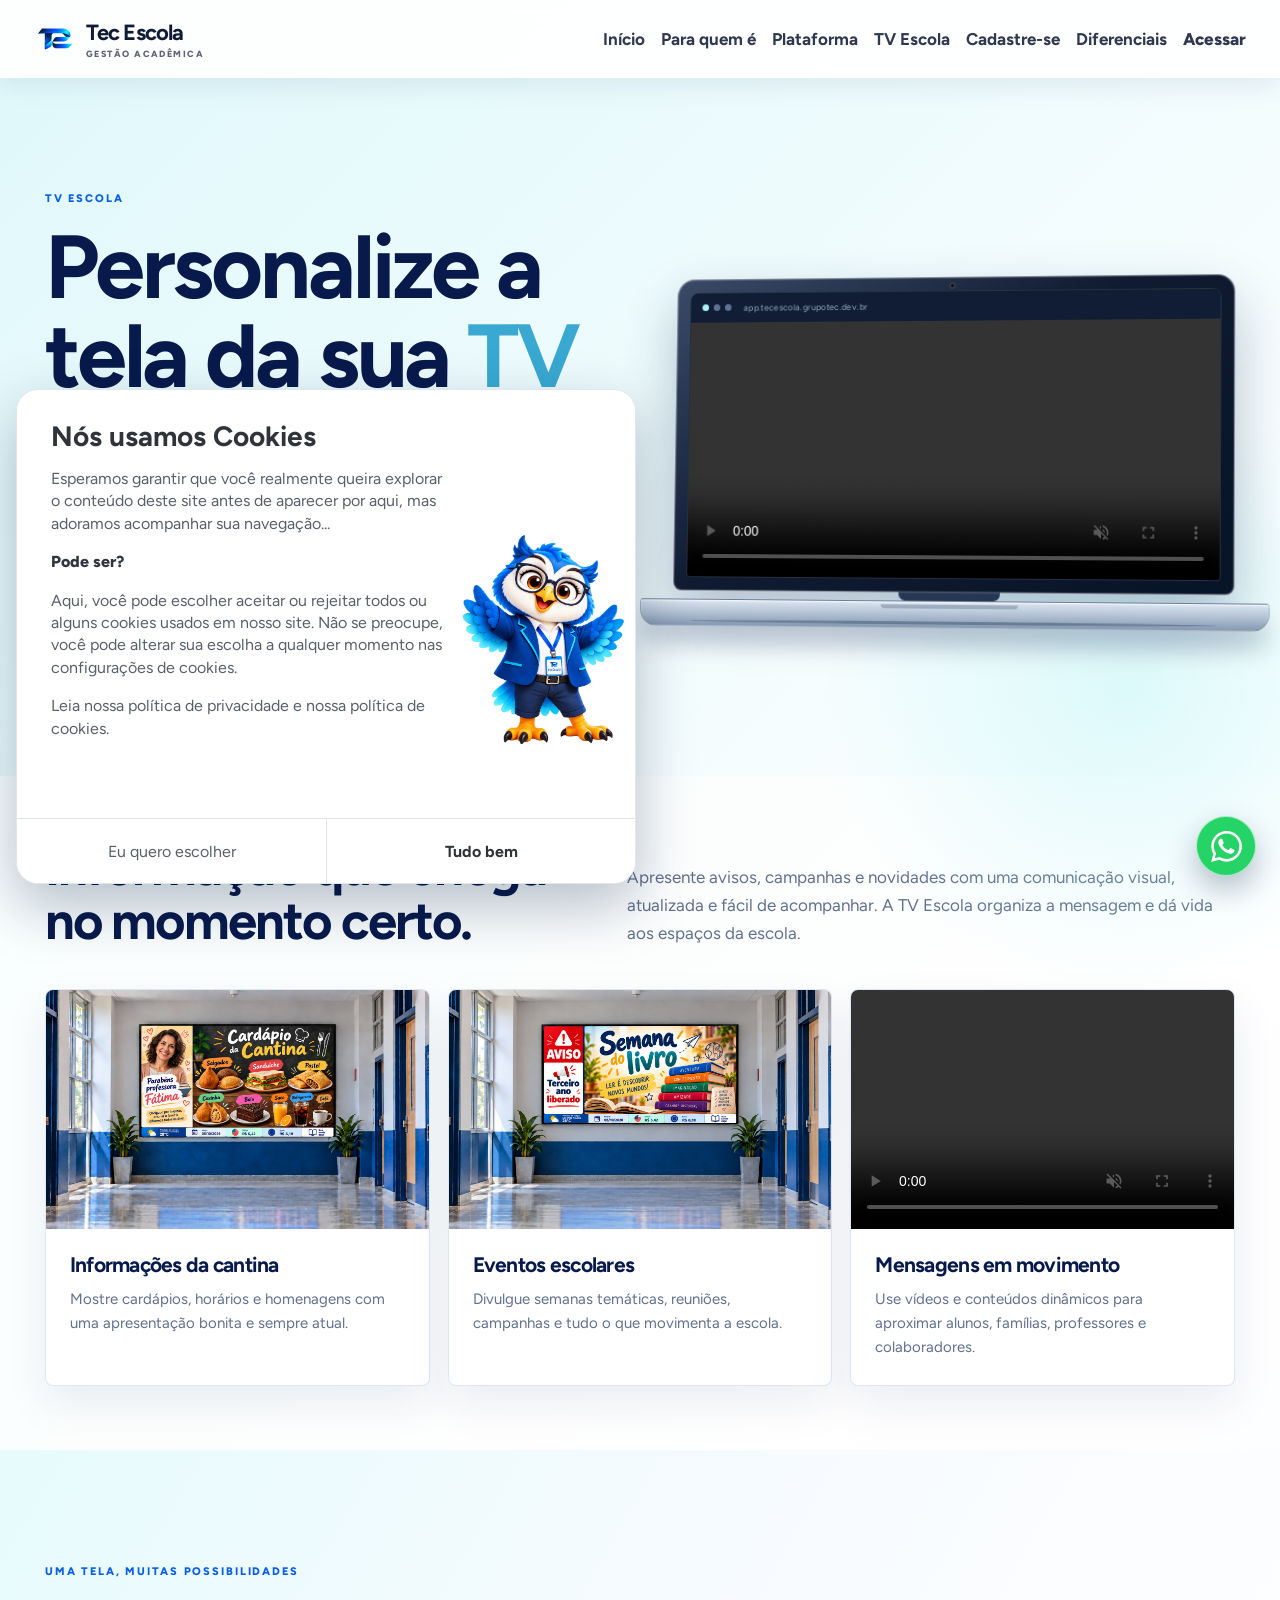
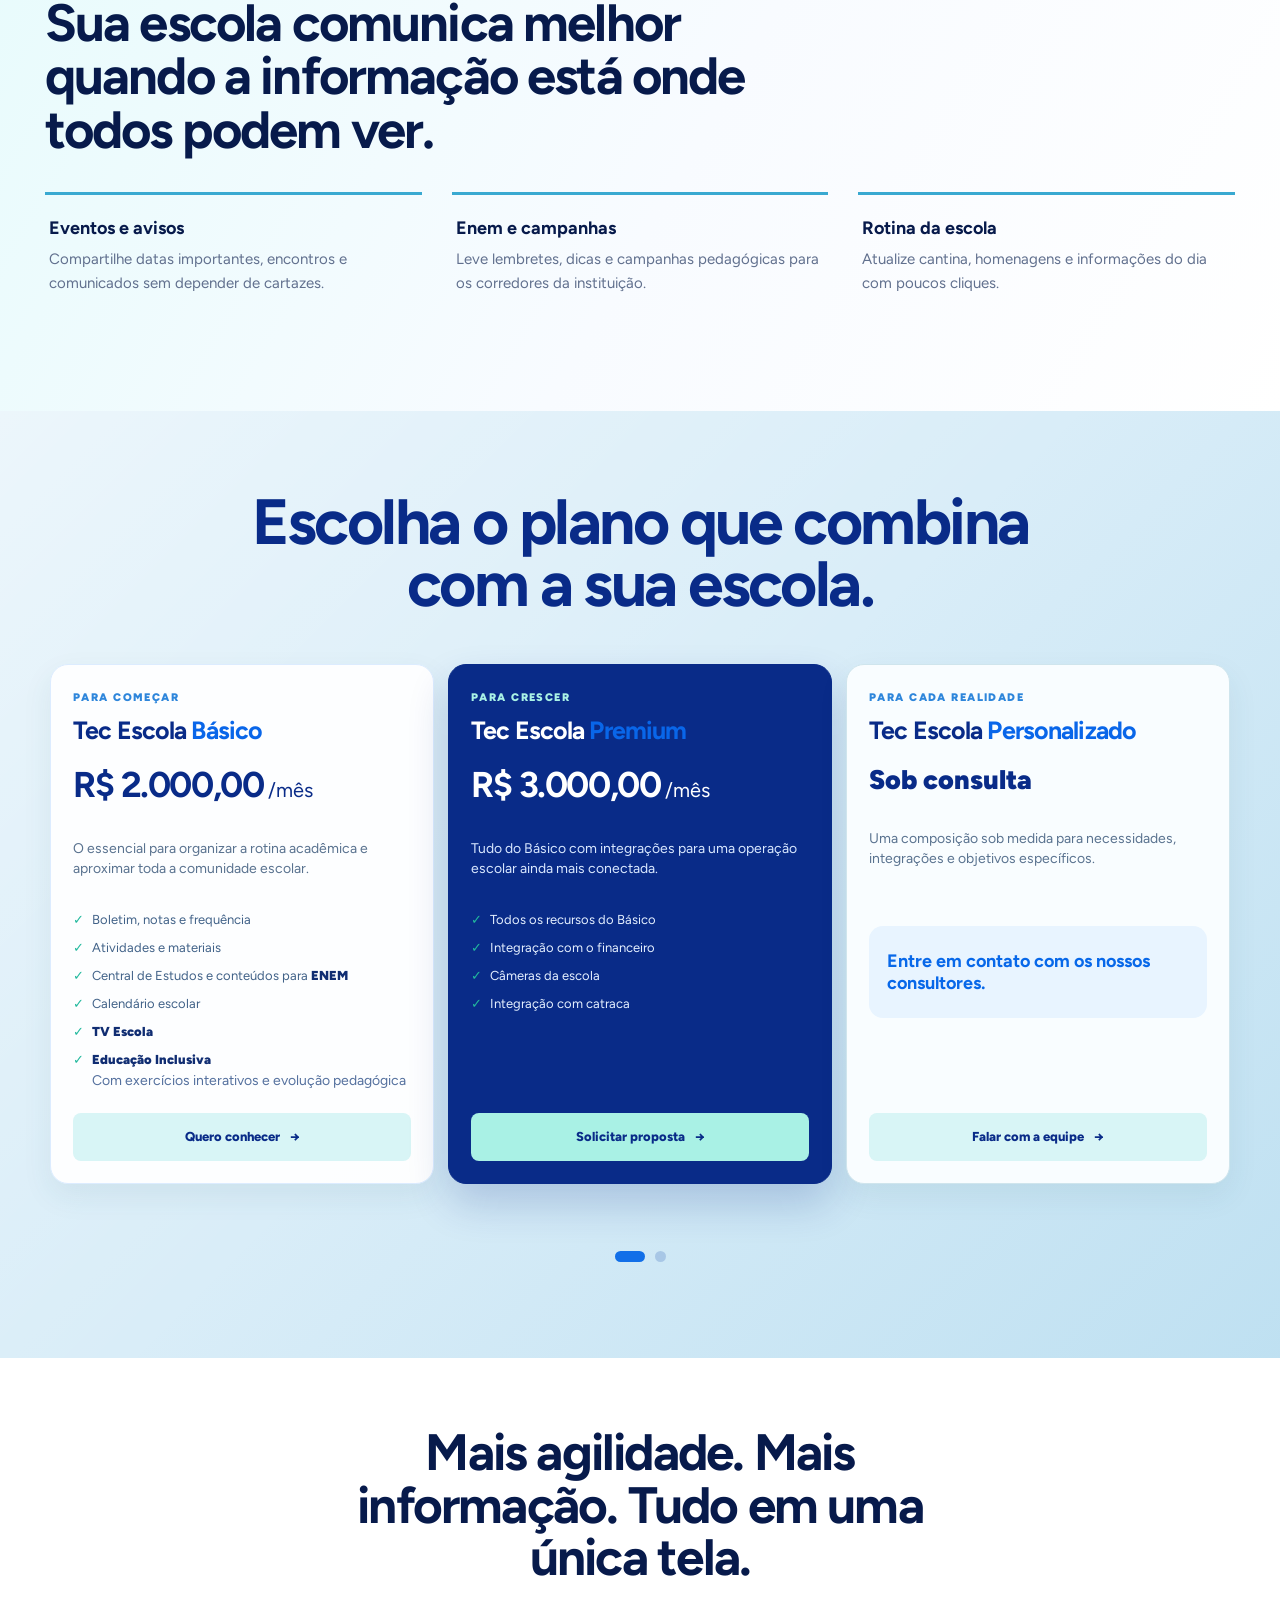
==== tv-escola.html @ 600eeb1f "fix: improve inclusion note spacing on basic plans" ====
<!doctype html>
<html lang="pt-BR">
  <head>
    <meta charset="UTF-8" />
    <meta name="viewport" content="width=device-width, initial-scale=1.0" />
    <meta name="description" content="Conheça a TV Escola e personalize a comunicação da sua instituição." />
    <meta name="theme-color" content="#e7f8fb" />
    <link rel="icon" type="image/png" href="./assets/favicon.png?v=tec-favicon-large-20261014" />
    <link rel="preload" as="image" href="./assets/cookie-owl-mascot.png?v=cookie-owl-main-tecescola-20261014" />
    <link rel="preload" as="image" href="./assets/cookie-owl-eating.png?v=cookie-owl-main-tecescola-20261014" />
    <title>TV Escola | Tec Escola</title>
    <link rel="preconnect" href="https://fonts.googleapis.com" />
    <link rel="preconnect" href="https://fonts.gstatic.com" crossorigin />
    <link href="https://fonts.googleapis.com/css2?family=Figtree:wght@400;500;600;700;800;900&display=swap" rel="stylesheet" />
    <link rel="stylesheet" href="./styles.css?v=plans-tv-page-20261018-2" />
  </head>
  <body class="tv-school-detail-page">
    <header class="site-header is-scrolled" data-header>
      <a class="brand" href="./index.html#top" aria-label="Tec Escola, início">
        <span class="brand-logo-frame"><img class="brand-logo" src="./assets/logo-tec-escola.png" alt="" /></span>
        <span>
          <strong>Tec Escola</strong>
          <small>GESTÃO ACADÊMICA</small>
        </span>
      </a>

      <nav class="desktop-nav" aria-label="Navegação principal">
        <a href="./index.html#top">Início</a>
        <a href="./index.html#perfis">Para quem é</a>
        <a href="./index.html#plataforma">Plataforma</a>
        <a href="./index.html#tv-escola" aria-current="page">TV Escola</a>
        <a href="./index.html#demonstracao">Cadastre-se</a>
        <a href="./index.html#diferenciais">Diferenciais</a>
        <a class="mobile-nav-access" href="https://admin.grupotec.dev.br">Acessar</a>
      </nav>

      <div class="header-actions"><a class="text-link" href="https://admin.grupotec.dev.br">Acessar</a></div>
      <button class="menu-button" type="button" aria-label="Abrir menu" aria-expanded="false" data-menu-button><span></span><span></span><span></span></button>
    </header>

    <main class="tv-school-detail">
      <section class="tv-school-detail-hero" aria-labelledby="tv-school-detail-title">
        <div class="shell tv-school-detail-hero-inner">
          <div class="tv-school-detail-hero-copy">
            <p class="eyebrow">TV ESCOLA</p>
            <h1 id="tv-school-detail-title">Personalize a tela da sua <em>TV Escola</em> do seu jeito.</h1>
            <p class="tv-school-detail-hero-lead">Transforme cada tela em um ponto de informação para a comunidade escolar, com conteúdos que fazem sentido para a rotina da sua instituição.</p>
          </div>

          <div class="tv-school-detail-hero-media">
            <div class="tv-school-computer">
              <div class="tv-school-computer-screen">
                <span class="tv-school-computer-camera" aria-hidden="true"></span>
                <div class="tv-school-computer-bezel">
                  <div class="tv-school-computer-browser-bar" aria-hidden="true">
                    <span></span><span></span><span></span>
                    <small>app.tecescola.grupotec.dev.br</small>
                  </div>
                  <div class="tv-school-computer-display">
                    <video src="./assets/tv-escola-hero-video.mp4?v=tv-escola-hero-4" preload="auto" autoplay muted playsinline webkit-playsinline controls data-tv-school-hero-video aria-label="Demonstração da plataforma Tec Escola"></video>
                  </div>
                </div>
              </div>
              <div class="tv-school-computer-hinge" aria-hidden="true"></div>
              <div class="tv-school-computer-base" aria-hidden="true"><span></span></div>
            </div>
          </div>
        </div>
      </section>

      <section class="tv-school-detail-gallery" aria-labelledby="tv-school-gallery-title">
        <div class="shell">
          <div class="tv-school-detail-heading">
            <h2 id="tv-school-gallery-title">Informação que chega no momento certo.</h2>
            <p>Apresente avisos, campanhas e novidades com uma comunicação visual, atualizada e fácil de acompanhar. A TV Escola organiza a mensagem e dá vida aos espaços da escola.</p>
          </div>

          <div class="tv-school-detail-grid">
            <article class="tv-school-detail-card">
              <div class="tv-school-detail-media">
                <button class="tv-school-media-image-trigger" type="button" data-tv-school-lightbox-trigger="image" data-tv-school-lightbox-label="Informações da cantina" aria-label="Ampliar informações da cantina">
                  <img src="./assets/tv-escola-cardapio.png?v=tv-escola-31" alt="TV Escola exibindo o cardápio da cantina e uma homenagem à professora Fátima" />
                </button>
              </div>
              <div class="tv-school-detail-card-copy"><h3>Informações da cantina</h3><p>Mostre cardápios, horários e homenagens com uma apresentação bonita e sempre atual.</p></div>
            </article>
            <article class="tv-school-detail-card">
              <div class="tv-school-detail-media">
                <button class="tv-school-media-image-trigger" type="button" data-tv-school-lightbox-trigger="image" data-tv-school-lightbox-label="Eventos escolares" aria-label="Ampliar eventos escolares">
                  <img src="./assets/tv-escola-semana-livro.png?v=tv-escola-31" alt="TV Escola exibindo um aviso sobre a Semana do Livro" />
                </button>
              </div>
              <div class="tv-school-detail-card-copy"><h3>Eventos escolares</h3><p>Divulgue semanas temáticas, reuniões, campanhas e tudo o que movimenta a escola.</p></div>
            </article>
            <article class="tv-school-detail-card tv-school-detail-video-card">
              <div class="tv-school-detail-media">
                <video src="./assets/tv-escola-video.mp4?v=tv-escola-36" controls autoplay muted playsinline webkit-playsinline preload="auto" data-tv-school-hover-video data-tv-school-mobile-autoplay aria-label="Vídeo de apresentação da TV Escola"></video>
              </div>
              <div class="tv-school-detail-card-copy"><h3>Mensagens em movimento</h3><p>Use vídeos e conteúdos dinâmicos para aproximar alunos, famílias, professores e colaboradores.</p></div>
            </article>
          </div>
        </div>
      </section>

      <section class="tv-school-detail-usecases" aria-labelledby="tv-school-usecases-title">
        <div class="shell">
          <p class="eyebrow">UMA TELA, MUITAS POSSIBILIDADES</p>
          <h2 id="tv-school-usecases-title">Sua escola comunica melhor quando a informação está onde todos podem ver.</h2>
          <div class="tv-school-usecase-grid">
            <div class="tv-school-usecase"><b>Eventos e avisos</b><span>Compartilhe datas importantes, encontros e comunicados sem depender de cartazes.</span></div>
            <div class="tv-school-usecase"><b>Enem e campanhas</b><span>Leve lembretes, dicas e campanhas pedagógicas para os corredores da instituição.</span></div>
            <div class="tv-school-usecase"><b>Rotina da escola</b><span>Atualize cantina, homenagens e informações do dia com poucos cliques.</span></div>
          </div>
        </div>
      </section>

      <section class="plans-section tv-school-plans" id="planos" aria-labelledby="planos-titulo">
        <div class="shell">
          <div class="plans-heading plans-heading-centered">
            <h2 id="planos-titulo">Escolha o plano que combina com a sua escola.</h2>
          </div>
          <div class="plans-carousel" data-plans-carousel tabindex="0" aria-label="Planos Tec Escola">
            <div class="plans-slide is-active" data-plans-slide>
              <div class="plans-grid plans-grid-monthly">
                <article class="plan-card plan-card-light"><p class="plan-label">PARA COMEÇAR</p><h3>Tec Escola <em>Básico</em></h3><div class="plan-price"><strong>R$ 2.000,00</strong><span>/mês</span></div><p class="plan-description">O essencial para organizar a rotina acadêmica e aproximar toda a comunidade escolar.</p><ul class="plan-features"><li>Boletim, notas e frequência</li><li>Atividades e materiais</li><li>Central de Estudos e conteúdos para <strong>ENEM</strong></li><li>Calendário escolar</li><li><strong>TV Escola</strong></li><li><strong>Educação Inclusiva</strong><small>Com exercícios interativos e evolução pedagógica</small></li></ul><a class="button button-plan button-plan-light" href="https://wa.me/5571987336205" target="_blank" rel="noopener">Quero conhecer <span aria-hidden="true">→</span></a></article>
                <article class="plan-card plan-card-featured"><p class="plan-label">PARA CRESCER</p><h3>Tec Escola <em>Premium</em></h3><div class="plan-price"><strong>R$ 3.000,00</strong><span>/mês</span></div><p class="plan-description">Tudo do Básico com integrações para uma operação escolar ainda mais conectada.</p><ul class="plan-features"><li>Todos os recursos do Básico</li><li>Integração com o financeiro</li><li>Câmeras da escola</li><li>Integração com catraca</li></ul><a class="button button-plan button-plan-primary" href="./index.html#demonstracao">Solicitar proposta <span aria-hidden="true">→</span></a></article>
                <article class="plan-card plan-card-custom"><p class="plan-label">PARA CADA REALIDADE</p><h3>Tec Escola <em>Personalizado</em></h3><div class="plan-consult">Sob consulta</div><p class="plan-description">Uma composição sob medida para necessidades, integrações e objetivos específicos.</p><div class="plan-contact-callout"><strong>Entre em contato com os nossos consultores.</strong></div><a class="button button-plan button-plan-light" href="https://wa.me/5571987336205" target="_blank" rel="noopener">Falar com a equipe <span aria-hidden="true">→</span></a></article>
              </div>
            </div>
            <div class="plans-slide" data-plans-slide>
              <div class="plans-grid plans-grid-annual">
                <article class="plan-card plan-card-annual"><h3>Tec Escola <em>Básico Anual</em></h3><div class="plan-price"><strong>R$ 18.000,00</strong><span>/ano</span></div><p class="plan-discount">Com desconto no formato anual</p><p class="plan-description">Todos os recursos essenciais para a rotina acadêmica e a comunicação da escola.</p><ul class="plan-features"><li>Boletim, notas e frequência</li><li>Atividades e materiais</li><li>Central de Estudos e conteúdos para <strong>ENEM</strong></li><li>Calendário escolar</li><li><strong>TV Escola</strong></li><li><strong>Educação Inclusiva</strong><small>Com exercícios interativos e evolução pedagógica</small></li></ul><a class="button button-plan button-plan-primary" href="https://wa.me/5571987336205" target="_blank" rel="noopener">Quero conhecer <span aria-hidden="true">→</span></a></article>
                <article class="plan-card plan-card-annual plan-card-featured"><h3>Tec Escola Premium <em>Anual</em></h3><div class="plan-price"><strong>R$ 30.000,00</strong><span>/ano</span></div><p class="plan-discount">Com desconto no formato anual</p><p class="plan-description">Tudo do Básico, com integrações para uma operação escolar ainda mais completa.</p><ul class="plan-features"><li>Todos os recursos do Básico</li><li>Integração com financeiro</li><li>Câmeras da escola</li><li>Integração com catraca</li></ul><a class="button button-plan button-plan-primary" href="./index.html#demonstracao">Solicitar proposta <span aria-hidden="true">→</span></a></article>
              </div>
            </div>
            <div class="plans-carousel-dots" aria-label="Selecionar apresentação dos planos"><button type="button" class="plans-carousel-dot is-active" data-plans-dot="0" aria-label="Mostrar planos mensais" aria-pressed="true"></button><button type="button" class="plans-carousel-dot" data-plans-dot="1" aria-label="Mostrar planos anuais" aria-pressed="false"></button></div>
          </div>
        </div>
      </section>

      <section class="tv-school-detail-cta" aria-label="Encerramento da apresentação da TV Escola">
        <h2>Mais agilidade. Mais informação. Tudo em uma única tela.</h2>
      </section>
    </main>

    <dialog class="tv-school-lightbox" data-tv-school-lightbox aria-labelledby="tv-school-lightbox-title">
      <div class="tv-school-lightbox-shell">
        <button class="tv-school-lightbox-close" type="button" data-tv-school-lightbox-close aria-label="Fechar visualização ampliada" title="Fechar">×</button>
        <p class="eyebrow tv-school-lightbox-kicker">TV ESCOLA</p>
        <h2 class="tv-school-lightbox-title" id="tv-school-lightbox-title" data-tv-school-lightbox-title>Conteúdo da TV Escola</h2>
        <div class="tv-school-lightbox-visual">
          <img data-tv-school-lightbox-image alt="" hidden />
          <video data-tv-school-lightbox-video controls muted playsinline hidden></video>
        </div>
      </div>
    </dialog>

    <a class="whatsapp-float" href="https://wa.me/5571987336205" data-whatsapp-link data-whatsapp-number="5571987336205" aria-label="Entre em contato agora com nossos consultores" aria-describedby="whatsapp-tooltip">
      <span class="whatsapp-tooltip" id="whatsapp-tooltip" role="tooltip">Entre em contato agora com nossos consultores. Saiba mais.</span>
      <svg viewBox="0 0 24 24" aria-hidden="true"><path d="M20.52 3.48A11.84 11.84 0 0 0 12.08 0C5.53 0 .2 5.33.2 11.88c0 2.09.55 4.13 1.59 5.93L.1 24l6.35-1.67a11.84 11.84 0 0 0 5.63 1.43h.01c6.55 0 11.88-5.33 11.88-11.88 0-3.17-1.24-6.15-3.45-8.4zm-8.44 18.2h-.01a9.85 9.85 0 0 1-5.02-1.37l-.36-.22-3.77.99 1.01-3.68-.23-.38a9.84 9.84 0 0 1-1.51-5.14C2.19 6.43 6.62 2 12.08 2c2.64 0 5.12 1.03 6.98 2.9a9.82 9.82 0 0 1 2.88 6.98c0 5.46-4.43 9.88-9.86 9.88zm5.42-7.4c-.3-.15-1.78-.88-2.06-.98-.28-.1-.48-.15-.69.15-.2.31-.79.98-.97 1.18-.18.2-.36.23-.66.08-.31-.15-1.3-.48-2.48-1.53-.92-.82-1.54-1.83-1.72-2.14-.18-.31-.02-.48.14-.63.14-.14.31-.36.46-.54.15-.18.2-.31.31-.51.1-.2.05-.38-.03-.54-.08-.15-.69-1.66-.95-2.27-.25-.6-.5-.52-.69-.53h-.59c-.2 0-.54.08-.82.38-.28.31-1.07 1.05-1.07 2.56s1.1 2.97 1.25 3.18c.15.2 2.16 3.3 5.23 4.63.73.32 1.3.51 1.74.65.73.23 1.4.2 1.93.12.59-.09 1.78-.73 2.03-1.43.25-.71.25-1.31.18-1.43-.08-.13-.28-.2-.58-.35z"></path></svg>
    </a>
    <section class="cookie-banner" data-cookie-banner role="dialog" aria-label="Preferências de cookies">
      <div class="cookie-banner-panel">
        <div class="cookie-banner-body">
          <div class="cookie-banner-copy">
            <h2>Nós usamos Cookies</h2>
            <p>Esperamos garantir que você realmente queira explorar o conteúdo deste site antes de aparecer por aqui, mas adoramos acompanhar sua navegação...</p>
            <p class="cookie-banner-question">Pode ser?</p>
            <p>Aqui, você pode escolher aceitar ou rejeitar todos ou alguns cookies usados em nosso site. Não se preocupe, você pode alterar sua escolha a qualquer momento nas configurações de cookies.</p>
            <p>Leia nossa política de privacidade e nossa política de cookies.</p>
          </div>
          <img class="cookie-banner-mascot" src="./assets/cookie-owl-mascot.png?v=cookie-owl-main-tecescola-20261014" alt="Coruja azul representando a proteção do site">
        </div>
        <div class="cookie-preferences" data-cookie-preferences hidden>
          <div class="cookie-preferences-hero"><img src="./assets/cookie-owl-eating.png?v=cookie-owl-main-tecescola-20261014" alt="Coruja azul comendo um biscoito"><h2>Aqui estão nossos cookies!</h2><p>Nossa missão é garantir que você tenha a melhor experiência possível enquanto navega em nossas páginas.</p></div>
          <p class="cookie-preferences-heading">Gerenciar preferências de consentimento</p>
          <section class="cookie-preferences-group"><h3>Cookies analíticos <span aria-hidden="true">⌃</span></h3><div class="cookie-preferences-description"><img src="./assets/cookie-owl-eating.png?v=cookie-owl-main-tecescola-20261014" alt=""><p>E aí, beleza? Nós somos os observadores curiosos da turma! Analisamos dados de uso para entender como melhorar sua experiência.</p></div><label class="cookie-preference-row"><span class="cookie-provider-icon">G</span><span>Google Analytics</span><input type="checkbox" data-cookie-optional checked><span class="cookie-toggle" aria-hidden="true"></span></label><label class="cookie-preference-row"><span class="cookie-provider-icon cookie-provider-icon-dark">●</span><span>Evotracker</span><input type="checkbox" data-cookie-optional checked><span class="cookie-toggle" aria-hidden="true"></span></label></section>
          <section class="cookie-preferences-group"><h3>Cookies de marketing <span aria-hidden="true">⌃</span></h3><div class="cookie-preferences-description"><img src="./assets/cookie-owl-eating.png?v=cookie-owl-main-tecescola-20261014" alt=""><p>Prazer, somos os matchmakers do mundo digital! Ajudamos a mostrar conteúdos mais relevantes para você.</p></div><label class="cookie-preference-row"><span class="cookie-provider-icon">G</span><span>Google Ads</span><input type="checkbox" data-cookie-optional checked><span class="cookie-toggle" aria-hidden="true"></span></label><label class="cookie-preference-row"><span class="cookie-provider-icon cookie-provider-icon-dark">f</span><span>Meta</span><input type="checkbox" data-cookie-optional checked><span class="cookie-toggle" aria-hidden="true"></span></label><label class="cookie-preference-row"><span class="cookie-provider-icon cookie-provider-icon-dark">●</span><span>Tiktok</span><input type="checkbox" data-cookie-optional checked><span class="cookie-toggle" aria-hidden="true"></span></label></section>
          <section class="cookie-preferences-group"><h3>Cookies essenciais <span aria-hidden="true">⌃</span></h3><div class="cookie-preferences-description"><img src="./assets/cookie-owl-mascot.png?v=cookie-owl-main-tecescola-20261014" alt=""><p>Oi! Somos os pilares deste site. Garantimos o funcionamento, a segurança e os recursos essenciais.</p></div><label class="cookie-preference-row"><span class="cookie-provider-icon cookie-provider-icon-dark">●</span><span>Website</span><input type="checkbox" checked disabled><span class="cookie-toggle" aria-hidden="true"></span></label><label class="cookie-preference-row"><span class="cookie-provider-icon">G</span><span>Google Fonts</span><input type="checkbox" checked disabled><span class="cookie-toggle" aria-hidden="true"></span></label></section>
          <div class="cookie-preferences-actions"><button class="cookie-preferences-button" type="button" data-cookie-back>Voltar</button><button class="cookie-preferences-button" type="button" data-cookie-accept-all>Aceitar todos</button><button class="cookie-preferences-button cookie-preferences-button-primary" type="button" data-cookie-save>Salvar preferências</button></div>
        </div>
        <div class="cookie-banner-actions"><button class="cookie-banner-action" type="button" data-cookie-choose aria-expanded="false">Eu quero escolher</button><button class="cookie-banner-action cookie-banner-action-primary" type="button" data-cookie-accept>Tudo bem</button></div>
      </div>
    </section>
    <button class="cookie-reopen" type="button" data-cookie-reopen aria-label="Abrir preferências de cookies" hidden><span aria-hidden="true">🍪</span></button>
    <script>
      const menuButton = document.querySelector('[data-menu-button]');
      const header = document.querySelector('[data-header]');
      menuButton?.addEventListener('click', () => {
        const isOpen = header.classList.toggle('menu-open');
        menuButton.setAttribute('aria-expanded', String(isOpen));
        menuButton.setAttribute('aria-label', isOpen ? 'Fechar menu' : 'Abrir menu');
      });

      const hoverVideo = document.querySelector('[data-tv-school-hover-video]');
      const hoverVideoCard = hoverVideo?.closest('[data-tv-school-video-card], .tv-school-detail-video-card');
      const trackVideoAudioPreference = (video) => {
        if (!video || video.dataset.audioPreferenceTracked) return;
        video.dataset.audioPreferenceTracked = 'true';
        video.addEventListener('volumechange', () => {
          if (!video.muted) video.dataset.userUnmuted = 'true';
        });
      };
      const prepareMutedInlineVideo = (video) => {
        if (!video) return;
        trackVideoAudioPreference(video);
        video.autoplay = true;
        video.playsInline = true;
        video.setAttribute('autoplay', '');
        video.setAttribute('playsinline', '');
        video.setAttribute('webkit-playsinline', '');
        if (video.dataset.userUnmuted !== 'true') {
          video.muted = true;
          video.defaultMuted = true;
          video.setAttribute('muted', '');
        }
      };
      const playVideoPreview = () => {
        if (!hoverVideo) return;
        prepareMutedInlineVideo(hoverVideo);
        if (hoverVideo.ended) hoverVideo.currentTime = 0;
        hoverVideo.play().catch(() => {});
      };
      const stopVideoPreview = () => {
        if (!hoverVideo) return;
        hoverVideo.pause();
        hoverVideo.currentTime = 0;
      };
      hoverVideoCard?.addEventListener('mouseenter', playVideoPreview);
      hoverVideoCard?.addEventListener('mouseleave', stopVideoPreview);
      hoverVideoCard?.addEventListener('focusin', playVideoPreview);
      hoverVideoCard?.addEventListener('focusout', (event) => {
        if (!hoverVideoCard.contains(event.relatedTarget)) stopVideoPreview();
      });

      const mobileViewport = window.matchMedia('(max-width: 760px)');
      const startMobileVideo = () => {
        if (!hoverVideo || !mobileViewport.matches) return;
        playVideoPreview();
      };
      const mobileVideoObserver = hoverVideo ? new IntersectionObserver(([entry]) => {
        if (entry.isIntersecting && mobileViewport.matches) startMobileVideo();
      }, { threshold: .2 }) : null;
      mobileVideoObserver?.observe(hoverVideo);
      ['loadeddata', 'canplay'].forEach((eventName) => hoverVideo?.addEventListener(eventName, startMobileVideo));
      startMobileVideo();
      mobileViewport.addEventListener?.('change', startMobileVideo);

      const heroVideo = document.querySelector('[data-tv-school-hero-video]');
      const playHeroVideo = () => {
        if (!heroVideo) return;
        prepareMutedInlineVideo(heroVideo);
        heroVideo.play().catch(() => {});
      };
      const heroVideoObserver = heroVideo ? new IntersectionObserver(([entry]) => {
        if (entry.isIntersecting) playHeroVideo();
        else heroVideo.pause();
      }, { threshold: .25 }) : null;
      heroVideoObserver?.observe(heroVideo);
      ['loadedmetadata', 'loadeddata', 'canplay', 'canplaythrough'].forEach((eventName) => heroVideo?.addEventListener(eventName, playHeroVideo));
      window.addEventListener('pageshow', playHeroVideo);
      document.addEventListener('visibilitychange', () => {
        if (document.visibilityState !== 'hidden') playHeroVideo();
      });
      const startVisibleVideosFromGesture = () => {
        const heroRect = heroVideo?.getBoundingClientRect();
        if (heroRect && heroRect.bottom > 0 && heroRect.top < window.innerHeight && heroVideo.paused && heroVideo.currentTime < .15) playHeroVideo();
        if (hoverVideoCard && mobileViewport.matches) {
          const galleryRect = hoverVideoCard.getBoundingClientRect();
          if (galleryRect.bottom > 0 && galleryRect.top < window.innerHeight && hoverVideo.paused && hoverVideo.currentTime < .15) playVideoPreview();
        }
      };
      document.addEventListener('touchstart', startVisibleVideosFromGesture, { passive: true });
      document.addEventListener('touchend', startVisibleVideosFromGesture, { passive: true });
      playHeroVideo();

      const lightbox = document.querySelector('[data-tv-school-lightbox]');
      const lightboxImage = document.querySelector('[data-tv-school-lightbox-image]');
      const lightboxVideo = document.querySelector('[data-tv-school-lightbox-video]');
      const lightboxTitle = document.querySelector('[data-tv-school-lightbox-title]');
      const lightboxClose = document.querySelector('[data-tv-school-lightbox-close]');

      const closeLightbox = () => {
        if (!lightbox) return;
        lightboxVideo.pause();
        lightboxVideo.removeAttribute('src');
        lightboxVideo.load();
        if (lightbox.open) lightbox.close();
      };

      const openLightbox = (trigger) => {
        if (!lightbox || !trigger) return;
        const media = trigger.closest('.tv-school-detail-media');
        const type = trigger.dataset.tvSchoolLightboxTrigger;
        const source = media?.querySelector(type === 'video' ? 'video' : 'img');
        if (!source) return;

        lightboxTitle.textContent = trigger.dataset.tvSchoolLightboxLabel || 'Conteúdo da TV Escola';
        lightboxImage.hidden = type !== 'image';
        lightboxVideo.hidden = type !== 'video';

        if (type === 'image') {
          lightboxImage.src = source.currentSrc || source.src;
          lightboxImage.alt = source.alt;
        } else {
          stopVideoPreview();
          lightboxVideo.src = source.currentSrc || source.src;
          lightboxVideo.muted = true;
          lightboxVideo.load();
        }

        lightbox.showModal();
        lightboxClose.focus();
        if (type === 'video') lightboxVideo.play().catch(() => {});
      };

      document.querySelectorAll('[data-tv-school-lightbox-trigger]').forEach((trigger) => {
        trigger.addEventListener('click', () => openLightbox(trigger));
      });
      lightboxClose?.addEventListener('click', closeLightbox);
      lightbox?.addEventListener('cancel', (event) => {
        event.preventDefault();
        closeLightbox();
      });
      lightbox?.addEventListener('click', (event) => {
        if (event.target === lightbox) closeLightbox();
      });
    </script>
    <script src="./script.js?v=plans-carousel-manual-20261018-1"></script>
    <script>
      (() => {
        const banner = document.querySelector('[data-cookie-banner]');
        const reopen = document.querySelector('[data-cookie-reopen]');
        const body = document.querySelector('.cookie-banner-body');
        const actions = document.querySelector('.cookie-banner-actions');
        const preferences = document.querySelector('[data-cookie-preferences]');
        const hide = () => { banner?.setAttribute('hidden', ''); reopen?.removeAttribute('hidden'); document.cookie = 'tecescola_cookie_consent=accepted; Max-Age=31536000; Path=/; SameSite=Lax; Secure'; };
        const show = () => { banner?.removeAttribute('hidden'); reopen?.setAttribute('hidden', ''); };
        document.querySelector('[data-cookie-accept]')?.addEventListener('click', hide);
        document.querySelector('[data-cookie-accept-all]')?.addEventListener('click', hide);
        document.querySelector('[data-cookie-save]')?.addEventListener('click', hide);
        reopen?.addEventListener('click', show);
        document.querySelector('[data-cookie-choose]')?.addEventListener('click', () => { body?.setAttribute('hidden', ''); actions?.setAttribute('hidden', ''); preferences?.removeAttribute('hidden'); });
        document.querySelector('[data-cookie-back]')?.addEventListener('click', () => { preferences?.setAttribute('hidden', ''); body?.removeAttribute('hidden'); actions?.removeAttribute('hidden'); });
        if (document.cookie.includes('tecescola_cookie_consent=accepted')) hide();
      })();
    </script>
  </body>
</html>
---- styles.css ----
:root {
  --navy: #071a4b;
  --blue: #075fea;
  --blue-bright: #2c78ff;
  --cyan: #a8f1f4;
  --ink: #111b35;
  --muted: #61708e;
  --line: #dce5f2;
  --pale: #f4f7fc;
  --white: #fff;
  --shadow: 0 24px 70px rgba(8, 33, 88, .14);
  font-family: Figtree, ui-sans-serif, system-ui, -apple-system, BlinkMacSystemFont, "Segoe UI", sans-serif;
  color: var(--ink);
  background: var(--pale);
  scroll-behavior: smooth;
  scroll-padding-top: 96px;
}

* { box-sizing: border-box; }
html, body { overflow-x: hidden; }
body { margin: 0; background: var(--pale); }
a { color: inherit; text-decoration: none; }
button, input, select { font: inherit; }
.shell { width: min(1180px, calc(100% - clamp(32px, 5vw, 48px))); margin: 0 auto; }
.section { padding: clamp(78px, 8vw, 112px) 0; }
.section-dark { color: var(--white); background: #2d48d2; }
.section-navy { color: var(--white); background: var(--navy); }
.section-light { background: var(--pale); }
.section-white { background: var(--white); }
.eyebrow { margin: 0 0 18px; color: var(--blue); font-size: 11px; font-weight: 800; letter-spacing: .17em; }
.eyebrow-light { color: #b7e8ff; }
h1, h2, h3, p { margin-top: 0; }
h1, h2, h3 { letter-spacing: -.035em; }
h1 { max-width: 670px; margin-bottom: 24px; font-size: clamp(42px, 5vw, 74px); line-height: .99; }
h1 em { color: #a6f1f3; font-style: normal; }
h2 { margin-bottom: 22px; font-size: clamp(36px, 4.1vw, 58px); line-height: 1.02; }
h3 { font-size: 21px; line-height: 1.1; }
.section-lead { max-width: 525px; color: var(--muted); font-size: 18px; line-height: 1.6; }
.button { display: inline-flex; min-height: 48px; align-items: center; justify-content: center; gap: 10px; border: 1px solid transparent; border-radius: 8px; padding: 0 19px; font-size: 14px; font-weight: 800; transition: transform .25s ease, background .25s ease, border-color .25s ease; }
.button:hover { transform: translateY(-2px); }
.button-primary { color: var(--navy); background: var(--cyan); }
.button-primary:hover { background: #d8ffff; }
.button-ghost { color: var(--white); border-color: rgba(255,255,255,.42); background: rgba(255,255,255,.08); }
.button-ghost:hover { background: rgba(255,255,255,.16); }
.button-light { color: var(--navy); background: var(--white); }
.button-small { min-height: 40px; padding: 0 15px; font-size: 12px; }

.site-header { position: fixed; z-index: 20; top: 0; right: 0; left: 0; display: flex; height: 78px; align-items: center; justify-content: space-between; padding: 0 max(24px, calc((100vw - 1400px) / 2)); color: var(--white); transition: background .25s ease, box-shadow .25s ease, color .25s ease; }
.site-header.is-scrolled { color: var(--ink); background: rgba(255,255,255,.92); box-shadow: 0 8px 24px rgba(7, 26, 75, .08); backdrop-filter: blur(16px); }
.brand { display: inline-flex; align-items: center; gap: 10px; }
.brand strong { display: block; font-size: 24px; letter-spacing: -.04em; }
.brand small { display: block; margin-top: 2px; font-size: 10px; font-weight: 800; letter-spacing: .2em; opacity: .68; }
.brand-logo-frame { position: relative; display: block; width: 48px; height: 40px; overflow: hidden; flex: 0 0 48px; }
.brand-logo { position: absolute; top: 0; left: -17px; width: 80px; height: 40px; max-width: none; object-fit: contain; filter: brightness(0) invert(1); transition: filter .25s ease; }
.site-header.is-scrolled .brand-logo { filter: none; }
.site-footer .brand-logo { filter: brightness(0) invert(1); }
.brand-mark { display: grid; width: 34px; height: 34px; place-items: center; border: 2px solid currentColor; border-radius: 8px; color: inherit; font-size: 10px; font-weight: 900; letter-spacing: -.08em; }
.desktop-nav { display: flex; gap: 26px; margin-left: auto; margin-right: 34px; font-size: 18px; font-weight: 700; }
.desktop-nav a, .text-link { opacity: .87; transition: opacity .2s ease, color .25s ease, transform .25s ease; }
.desktop-nav a:hover, .text-link:hover { opacity: 1; }
.mobile-nav-access { display: none; }
.desktop-nav a { position: relative; }
.desktop-nav a::after { position: absolute; right: 0; bottom: -9px; left: 0; height: 2px; border-radius: 2px; background: var(--cyan); content: ""; transform: scaleX(0); transform-origin: right; transition: transform .3s ease; }
.desktop-nav a:hover, .desktop-nav a:focus-visible { transform: translateY(-2px); }
.desktop-nav a:focus-visible { outline: 2px solid currentColor; outline-offset: 4px; }
.desktop-nav a.is-active { color: var(--cyan); transform: translateY(-2px); }
.desktop-nav a.is-active::after { transform: scaleX(1); transform-origin: left; }
.site-header.is-scrolled .desktop-nav a.is-active { color: #0b50bb; }
.site-header.is-scrolled .desktop-nav a::after { background: #0b50bb; }
.header-actions { display: flex; align-items: center; gap: 18px; font-size: 18px; font-weight: 800; }
.menu-button { display: none; border: 0; background: none; color: currentColor; }
.menu-button span { display: block; width: 22px; height: 2px; margin: 4px; background: currentColor; }

.hero { position: relative; display: flex; min-height: 100svh; flex-direction: column; justify-content: center; overflow: hidden; padding: clamp(110px, 11vh, 150px) 0 0; background: #2946d2; }
.hero::before { position: absolute; inset: 0; background-image: linear-gradient(rgba(255,255,255,.065) 1px, transparent 1px), linear-gradient(90deg, rgba(255,255,255,.065) 1px, transparent 1px); background-size: 68px 68px; opacity: .3; pointer-events: none; content: ""; }
.hero-grid { position: relative; z-index: 1; display: grid; width: min(1480px, calc(100% - 32px)); min-height: 0; flex: 1; grid-template-columns: minmax(0, .72fr) minmax(0, 1.28fr); align-items: center; gap: clamp(28px, 3.5vw, 58px); padding-bottom: 0; }
.hero-copy { position: relative; z-index: 2; padding: 0; transform: translateX(clamp(-16px, -1vw, 0px)); }
.hero-copy h1 { max-width: 720px; font-size: clamp(48px, 5.5vw, 82px); }
.hero-lead { max-width: 560px; color: rgba(255,255,255,.83); font-size: clamp(17px, 1.6vw, 20px); line-height: 1.55; }
.hero-actions { display: flex; flex-wrap: wrap; gap: 12px; margin-top: clamp(22px, 2.5vw, 32px); }
.hero-proof { display: flex; flex-wrap: wrap; gap: clamp(10px, 1.8vw, 16px); margin-top: clamp(20px, 2.5vw, 28px); color: rgba(255,255,255,.82); font-size: clamp(12px, 1.1vw, 14px); font-weight: 700; }
.hero-proof b { color: var(--cyan); font-size: 16px; vertical-align: -1px; }
.hero-person { --hero-bleed: clamp(160px, 13vw, 260px); --hero-shift-x: clamp(4px, 1.5vw, 24px); --hero-lift: 0px; --hero-scale: 1; position: relative; grid-column: 2; align-self: end; width: calc(100% + var(--hero-bleed)); margin-right: calc(var(--hero-bleed) * -1); aspect-ratio: 16 / 9; min-height: 0; isolation: isolate; transform: translate3d(var(--hero-shift-x), calc(var(--person-shift, 0px) + var(--hero-lift)), 0) scale(var(--hero-scale)); transform-origin: right bottom; will-change: transform; }
.person-backdrop { display: none; }
.hero-slides { position: absolute; inset: 0; overflow: visible; background: transparent; }
.hero-slide { position: absolute; inset: 0; overflow: visible; margin: 0; opacity: 0; transform: translateX(22px) scale(.98); transition: opacity .6s ease, transform .7s cubic-bezier(.2,.8,.2,1); }
.hero-slide.is-active { opacity: 1; transform: translateX(0) scale(1); }
.hero-slide img { position: absolute; z-index: 1; right: 0; bottom: 0; width: min(calc(100% + clamp(120px, 10vw, 190px)), calc(150svh - 138px)); max-width: none; height: auto; background: transparent; object-fit: contain; object-position: center bottom; filter: saturate(1.04); transform: translateY(var(--image-lift, 0px)) scale(var(--image-scale, 1)); transition: transform .2s ease-out; will-change: transform; }
.hero-slide img.hero-screen-overlay { z-index: 2; -webkit-clip-path: polygon(17.4% 49.8%, 49.5% 48.5%, 51% 85.1%, 18.8% 86%); clip-path: polygon(17.4% 49.8%, 49.5% 48.5%, 51% 85.1%, 18.8% 86%); -webkit-mask-image: none; mask-image: none; filter: none; pointer-events: none; }
.hero-slide[data-hero-slide="0"] img, .hero-slide[data-hero-slide="1"] img, .hero-slide[data-hero-slide="2"] img { object-position: center bottom; }
.floating-note { position: absolute; z-index: 2; display: flex; min-width: 158px; align-items: center; gap: 10px; border: 1px solid rgba(151,224,255,.82); border-radius: 12px; padding: 11px 14px; color: rgba(255,255,255,.96); background: linear-gradient(135deg, rgba(33,130,255,.94), rgba(20,73,183,.9)); box-shadow: 0 18px 34px rgba(3, 24, 64, .24), inset 0 1px 0 rgba(255,255,255,.28); backdrop-filter: blur(8px); font-size: 11px; line-height: 1.2; pointer-events: none; }
.floating-note b { color: var(--white); font-size: 12px; }
.note-icon { display: grid; flex: 0 0 30px; width: 30px; height: 30px; place-items: center; border: 1px solid rgba(255,255,255,.62); border-radius: 9px; color: var(--white); background: rgba(255,255,255,.16); font-size: 15px; font-weight: 800; }
.note-notas { top: 8%; left: -15%; animation: orbit-note-a 8.6s ease-in-out infinite; }
.note-comunicacao { top: 2%; right: 4%; min-width: 146px; animation: orbit-note-b 9.2s ease-in-out -1.2s infinite; }
.note-tv { top: 47%; right: 4%; min-width: 146px; animation: orbit-note-c 9.8s ease-in-out -2.1s infinite; }
.note-financeira { bottom: 8%; left: -14%; animation: orbit-note-d 8.9s ease-in-out -3s infinite; }
.demo-section { width: 100%; padding: 78px 0; border-radius: 0; background: linear-gradient(112deg, #0c2b83 0%, #2d48d2 37%, #58bde9 72%, var(--cyan) 100%); box-shadow: none; }
.demo-layout { display: flex; width: min(1180px, calc(100% - clamp(32px, 5vw, 48px))); margin: 0 auto; align-items: center; justify-content: space-between; gap: clamp(32px, 6vw, 86px); }
.demo-copy { min-width: 0; max-width: 520px; flex: 1 1 0; color: var(--white); }
.demo-copy h2 { max-width: 540px; margin-bottom: 22px; font-size: clamp(38px, 4.2vw, 62px); line-height: 1; }
.demo-copy > p:not(.eyebrow) { max-width: 480px; color: rgba(255,255,255,.84); font-size: 18px; line-height: 1.55; }
.demo-copy-points { display: grid; gap: 12px; margin-top: 30px; color: #d7ffff; font-size: 13px; font-weight: 800; }
.demo-copy-points span::before { margin-right: 9px; color: var(--cyan); content: "✓"; font-size: 16px; }
.demo-form { width: 100%; max-width: 540px; flex: 0 1 540px; scroll-margin-top: 96px; border: 0; border-radius: 22px; padding: 38px 42px; color: var(--ink); background: rgba(255,255,255,.97); box-shadow: 0 20px 52px rgba(4, 20, 82, .24); }
.form-heading h2 { margin-bottom: 12px; font-size: 32px; }
.form-heading p:last-child { color: var(--muted); font-size: 14px; line-height: 1.55; }
.demo-form label { display: block; margin-top: 16px; color: var(--ink); font-size: 12px; font-weight: 800; }
.demo-form label span { color: #df364b; }
.demo-form input, .demo-form select { display: block; width: 100%; height: 50px; margin-top: 7px; border: 1px solid #ced9e8; border-radius: 9px; padding: 0 15px; color: var(--ink); background: #f9fbfe; outline: none; }
.demo-form input:focus, .demo-form select:focus { border-color: var(--blue); box-shadow: 0 0 0 3px rgba(7,95,234,.12); }
.form-row { display: grid; grid-template-columns: 1fr 1fr; gap: 14px; }
.button-form { width: 100%; min-height: 54px; margin-top: 24px; color: var(--white); background: var(--blue); }
.button-form:hover { background: #004cbf; }
.form-privacy { display: block; margin-top: 16px; color: #8994a8; font-size: 11px; line-height: 1.4; }
.form-status { min-height: 16px; margin: 9px 0 0; color: #087c58; font-size: 11px; font-weight: 700; }

@keyframes orbit-note-a { 0%, 100% { transform: translate3d(0, 0, 0) rotate(-2deg) scale(var(--note-scale, 1)); } 25% { transform: translate3d(26px, -16px, 0) rotate(1deg) scale(var(--note-scale, 1)); } 50% { transform: translate3d(48px, 0, 0) rotate(3deg) scale(var(--note-scale, 1)); } 75% { transform: translate3d(24px, 16px, 0) rotate(0deg) scale(var(--note-scale, 1)); } }
@keyframes orbit-note-b { 0%, 100% { transform: translate3d(0, 0, 0) rotate(2deg) scale(var(--note-scale, 1)); } 25% { transform: translate3d(-22px, 18px, 0) rotate(-1deg) scale(var(--note-scale, 1)); } 50% { transform: translate3d(-42px, 0, 0) rotate(-3deg) scale(var(--note-scale, 1)); } 75% { transform: translate3d(-20px, -18px, 0) rotate(0deg) scale(var(--note-scale, 1)); } }
@keyframes orbit-note-c { 0%, 100% { transform: translate3d(0, 0, 0) rotate(-1deg) scale(var(--note-scale, 1)); } 25% { transform: translate3d(-28px, -16px, 0) rotate(1deg) scale(var(--note-scale, 1)); } 50% { transform: translate3d(-56px, 0, 0) rotate(3deg) scale(var(--note-scale, 1)); } 75% { transform: translate3d(-26px, 16px, 0) rotate(0deg) scale(var(--note-scale, 1)); } }
@keyframes orbit-note-d { 0%, 100% { transform: translate3d(0, 0, 0) rotate(1deg) scale(var(--note-scale, 1)); } 25% { transform: translate3d(28px, -18px, 0) rotate(-1deg) scale(var(--note-scale, 1)); } 50% { transform: translate3d(54px, 0, 0) rotate(-3deg) scale(var(--note-scale, 1)); } 75% { transform: translate3d(26px, 18px, 0) rotate(0deg) scale(var(--note-scale, 1)); } }

.trust-strip { color: var(--white); background: #071a4b; }
.trust-grid { display: grid; min-height: 90px; grid-template-columns: 1fr auto; align-items: center; gap: 27px; }
.trust-grid p { margin: 0 auto 0 0; color: #c9d7f5; font-size: clamp(16px, 1.2vw, 19px); font-weight: 700; }
.trust-people { display: flex; flex-wrap: wrap; justify-content: end; gap: 14px 27px; }
.trust-grid span { color: #fff; font-size: clamp(15px, 1vw, 17px); font-weight: 800; }
.trust-grid span::before { display: none; }

.intro-grid { display: grid; grid-template-columns: 1fr 1fr; align-items: end; gap: 80px; }
.intro-grid h2 { max-width: 600px; font-family: inherit; font-size: clamp(46px, 5.5vw, 74px); font-weight: 800; line-height: .99; }
.feature-grid { display: grid; grid-template-columns: repeat(3, 1fr); gap: 14px; margin-top: 68px; }
.feature-card { min-height: 278px; border-top: 3px solid var(--line); padding: 25px 22px; background: var(--white); box-shadow: 0 9px 28px rgba(10, 34, 80, .05); transition: transform .35s ease, border-color .35s ease, background .35s ease, box-shadow .35s ease; }
.feature-card-blue, .feature-card.is-active { border-color: var(--blue); background: #eaf2ff; box-shadow: 0 18px 38px rgba(18,104,237,.15), 0 0 0 1px rgba(18,104,237,.08); }
.feature-number { display: block; margin-bottom: 48px; color: var(--blue); font-size: 11px; font-weight: 900; letter-spacing: .12em; }
.feature-card p { min-height: 64px; color: var(--muted); font-size: 14px; line-height: 1.55; }
.feature-card a { color: var(--blue); font-size: 12px; font-weight: 800; }

.showcase-grid { display: grid; grid-template-columns: minmax(0, .74fr) minmax(0, 1.26fr); align-items: center; gap: clamp(52px, 6vw, 100px); }
.showcase-copy { padding: 30px 0; }
.showcase-steps { margin-top: 48px; border-top: 1px solid var(--line); }
.showcase-step { display: grid; grid-template-columns: 38px 1fr; gap: 16px; padding: 22px 0; border-bottom: 1px solid var(--line); opacity: .44; transition: opacity .3s ease, transform .3s ease; }
.showcase-step.is-active { opacity: 1; transform: translateX(7px); }
.showcase-step > span { color: var(--blue); font-size: 11px; font-weight: 900; }
.showcase-step h3 { margin: 0 0 7px; font-size: 16px; }
.showcase-step p { margin: 0; color: var(--muted); font-size: 13px; line-height: 1.45; }
.device-wrap { position: relative; padding: 22px; }
.director-showcase { --showcase-bleed: clamp(32px, 5vw, 86px); width: calc(100% + var(--showcase-bleed)); margin-right: calc(var(--showcase-bleed) * -1); padding: 22px 0 22px 22px; }
.device-glow { position: absolute; inset: 16% 0 8%; background: #dfeaff; filter: blur(25px); }
.director-dashboard-frame { position: relative; z-index: 1; overflow: hidden; min-height: 560px; border-radius: 24px; background: #dfeaff; box-shadow: var(--shadow); }
.director-dashboard-image { display: block; width: 100%; height: 100%; min-height: 560px; object-fit: cover; object-position: 32% 59%; transform: scale(1.22); transform-origin: 38% 60%; transition: transform .6s ease; }
.director-dashboard-frame:hover .director-dashboard-image { transform: scale(1.27); }
.dashboard-screen-motion { position: absolute; z-index: 2; top: 35%; left: 8%; width: 42%; height: 48%; overflow: hidden; border-radius: 2%; opacity: .72; clip-path: inset(0 round 5px); mix-blend-mode: screen; pointer-events: none; }
.dashboard-screen-motion::before { position: absolute; inset: 0; background: linear-gradient(110deg, transparent 0%, transparent 36%, rgba(255,255,255,.08) 47%, rgba(168,241,244,.26) 50%, transparent 63%, transparent 100%); background-size: 220% 100%; content: ""; animation: dashboard-screen-sheen 4.8s ease-in-out infinite; }
.dashboard-chart-pulse { position: absolute; bottom: 24%; left: 20%; width: 30%; height: 22%; border-bottom: 2px solid rgba(18,104,237,.55); background: linear-gradient(180deg, rgba(18,104,237,.2), transparent); clip-path: polygon(0 72%, 16% 59%, 32% 45%, 47% 51%, 63% 28%, 80% 27%, 100% 5%, 100% 100%, 0 100%); transform-origin: bottom; animation: dashboard-chart-pulse 3.2s ease-in-out infinite; }
.dashboard-donut-pulse { position: absolute; top: 54%; right: 12%; width: 23%; aspect-ratio: 1; border: 2px solid rgba(37,211,198,.38); border-radius: 50%; box-shadow: 0 0 0 3px rgba(18,104,237,.08), inset 0 0 0 2px rgba(255,255,255,.14); animation: dashboard-donut-pulse 2.8s ease-in-out infinite; }
@keyframes dashboard-screen-sheen { 0%, 18% { background-position: 120% 0; opacity: .1; } 54%, 72% { background-position: -20% 0; opacity: .72; } 100% { background-position: -60% 0; opacity: .1; } }
@keyframes dashboard-chart-pulse { 0%, 100% { opacity: .22; transform: scaleY(.86); } 50% { opacity: .68; transform: scaleY(1); } }
@keyframes dashboard-donut-pulse { 0%, 100% { opacity: .22; transform: scale(.94); } 50% { opacity: .72; transform: scale(1.05); } }
.tv-school-section { display: grid; grid-template-columns: minmax(0, 1.06fr) minmax(0, .94fr); min-height: clamp(600px, 48vw, 760px); overflow: hidden; color: var(--ink); background: var(--white); }
.tv-school-visual { position: relative; display: grid; min-width: 0; min-height: clamp(560px, 48vw, 760px); align-items: center; overflow: hidden; padding: clamp(34px, 5vw, 76px); background: linear-gradient(135deg, #071a4b 0%, #123d9e 58%, #2d70d8 100%); contain: layout paint; }
.tv-school-stage { position: relative; width: 100%; aspect-ratio: 16 / 9; overflow: hidden; border: 6px solid rgba(255,255,255,.12); border-radius: 10px; box-shadow: 0 28px 70px rgba(3, 24, 64, .34), 0 0 0 1px rgba(255,255,255,.12); contain: layout paint; isolation: isolate; }
.tv-school-slide { position: absolute; inset: 0; opacity: 0; backface-visibility: hidden; transform: translateZ(0); transition: opacity .18s linear; will-change: opacity; }
.tv-school-slide.is-active { opacity: 1; }
.tv-school-slide img, .tv-school-slide video { display: block; width: 100%; height: 100%; min-width: 100%; min-height: 100%; object-fit: cover; object-position: center; backface-visibility: hidden; }
.tv-school-toggle { position: absolute; right: 14px; bottom: 14px; z-index: 3; display: grid; width: 42px; height: 42px; place-items: center; border: 1px solid rgba(255,255,255,.48); border-radius: 50%; color: #fff; background: rgba(7,26,75,.24); box-shadow: 0 8px 18px rgba(3,24,64,.2), inset 0 1px 0 rgba(255,255,255,.18); opacity: 0; pointer-events: none; cursor: pointer; transition: opacity .2s ease, background .2s ease, transform .2s ease; backdrop-filter: blur(6px); }
.tv-school-stage.is-paused .tv-school-toggle, .tv-school-stage.is-feedback .tv-school-toggle, .tv-school-toggle:focus-visible { opacity: .78; pointer-events: auto; }
.tv-school-toggle:hover { opacity: 1; background: rgba(7,26,75,.42); transform: translateY(-2px); }
.tv-school-toggle:focus-visible { outline: 2px solid var(--cyan); outline-offset: 4px; }
.tv-school-toggle-icon { position: relative; display: block; width: 14px; height: 17px; }
.tv-school-toggle[data-tv-school-feedback="pause"] .tv-school-toggle-icon::before, .tv-school-toggle[data-tv-school-feedback="pause"] .tv-school-toggle-icon::after { position: absolute; top: 0; width: 4px; height: 17px; border-radius: 2px; background: currentColor; content: ""; }
.tv-school-toggle[data-tv-school-feedback="pause"] .tv-school-toggle-icon::before { left: 1px; }
.tv-school-toggle[data-tv-school-feedback="pause"] .tv-school-toggle-icon::after { right: 1px; }
.tv-school-toggle[data-tv-school-feedback="play"] .tv-school-toggle-icon { width: 0; height: 0; margin-left: 3px; border-top: 8px solid transparent; border-bottom: 8px solid transparent; border-left: 12px solid currentColor; }
.tv-school-controls { position: absolute; bottom: clamp(16px, 3vw, 34px); left: 50%; display: flex; gap: 8px; transform: translateX(-50%); }
.tv-school-dot { width: 9px; height: 9px; border: 1px solid rgba(255,255,255,.88); border-radius: 50%; padding: 0; background: transparent; cursor: pointer; transition: transform .2s ease, background .2s ease; }
.tv-school-dot:hover, .tv-school-dot:focus-visible { transform: scale(1.25); }
.tv-school-dot.is-active { background: var(--cyan); }
.tv-school-copy { display: flex; min-width: 0; align-items: center; padding: clamp(54px, 7vw, 104px) clamp(34px, 7vw, 112px); background: var(--white); contain: layout paint; isolation: isolate; }
.tv-school-copy-inner { position: relative; top: -16px; width: min(100%, 580px); contain: layout paint; transform: translateZ(0); backface-visibility: hidden; }
.tv-school-copy h2 { max-width: 600px; margin-bottom: 24px; color: #39a9d1; font-size: clamp(36px, 3.8vw, 62px); line-height: 1.02; }
.tv-school-copy p:not(.eyebrow) { max-width: 570px; color: #52617a; font-size: 16px; line-height: 1.65; }
.tv-school-copy .tv-school-lead { color: var(--ink); font-size: clamp(18px, 1.45vw, 21px); font-weight: 700; line-height: 1.45; }
.tv-school-copy strong { color: var(--navy); }
.tv-school-copy .tv-school-highlight { margin-top: 28px; border-left: 4px solid var(--cyan); padding-left: 18px; color: var(--navy); font-size: 17px; font-weight: 800; line-height: 1.45; }
.tv-school-more { display: inline-flex; min-height: 42px; align-items: center; gap: 9px; margin-top: 28px; border: 1px solid var(--line); border-radius: 7px; padding: 0 16px; color: var(--navy); background: var(--white); font-size: 13px; font-weight: 800; transition: color .22s ease, border-color .22s ease, background .22s ease, transform .22s ease; }
.tv-school-more:hover, .tv-school-more:focus-visible { border-color: #39a9d1; color: #198fbe; background: #eaf9ff; transform: translateY(-2px); }
.tv-school-more:focus-visible { outline: 2px solid #39a9d1; outline-offset: 3px; }

.tv-school-detail-page { min-height: 100vh; background: linear-gradient(135deg, #dff8fb 0%, #fff 48%, #e8f1ff 100%); }
.tv-school-detail { overflow: hidden; }
.tv-school-detail-hero { position: relative; padding: clamp(142px, 15vw, 202px) 0 clamp(44px, 5vw, 72px); }
.tv-school-detail-hero::after { position: absolute; right: -12%; bottom: -28%; width: 48vw; height: 48vw; border-radius: 50%; background: radial-gradient(circle, rgba(168,241,244,.36) 0%, rgba(168,241,244,0) 70%); content: ""; pointer-events: none; }
.tv-school-detail-hero-inner { position: relative; z-index: 1; display: grid; grid-template-columns: minmax(0, .78fr) minmax(0, 1.22fr); align-items: center; gap: clamp(42px, 5vw, 92px); }
.tv-school-detail-hero-copy { min-width: 0; }
.tv-school-detail-hero h1 { max-width: 760px; margin-bottom: 24px; color: var(--navy); font-size: clamp(48px, 6.2vw, 86px); }
.tv-school-detail-hero h1 em { color: #39a9d1; }
.tv-school-detail-hero-lead { max-width: 700px; margin-bottom: 0; color: #52617a; font-size: clamp(18px, 2vw, 23px); line-height: 1.6; }
.tv-school-detail-hero-media { min-width: 0; }
.tv-school-computer { position: relative; width: min(100%, 790px); margin: 0 0 0 auto; transform: perspective(1500px) rotateY(-5deg) rotateX(2deg); transform-origin: center right; }
.tv-school-computer-screen { position: relative; z-index: 1; padding: clamp(8px, 1vw, 13px); border: 1px solid rgba(255,255,255,.5); border-radius: 18px 18px 9px 9px; background: linear-gradient(145deg, #3a4a67 0%, #101b31 46%, #071326 100%); box-shadow: 0 26px 55px rgba(9,40,90,.28), inset 0 0 0 1px rgba(255,255,255,.12); }
.tv-school-computer-camera { position: absolute; top: 5px; left: 50%; width: 6px; height: 6px; border: 1px solid rgba(255,255,255,.25); border-radius: 50%; background: #061021; transform: translateX(-50%); }
.tv-school-computer-bezel { overflow: hidden; border: 1px solid rgba(255,255,255,.12); border-radius: 9px 9px 4px 4px; background: #081326; }
.tv-school-computer-browser-bar { display: flex; height: 30px; align-items: center; gap: 5px; padding: 0 12px; color: #99a8c0; background: #101d34; }
.tv-school-computer-browser-bar > span { width: 7px; height: 7px; border-radius: 50%; background: #5d7294; }
.tv-school-computer-browser-bar > span:first-child { background: #a8f1f4; }
.tv-school-computer-browser-bar small { min-width: 0; margin-left: 8px; overflow: hidden; text-overflow: ellipsis; white-space: nowrap; font-size: 9px; letter-spacing: .04em; }
.tv-school-computer-display { position: relative; aspect-ratio: 949 / 452; overflow: hidden; background: #071a4b; }
.tv-school-computer-display video { display: block; width: 100%; height: 100%; object-fit: contain; background: #071a4b; }
.tv-school-computer-display video:fullscreen, .tv-school-computer-display video:-webkit-full-screen { width: 100%; height: 100%; object-fit: contain; background: #000; }
.tv-school-computer-display video::backdrop { background: #000; }
.tv-school-computer-hinge { position: relative; z-index: 2; width: 18%; height: 9px; margin: -1px auto 0; border-radius: 0 0 7px 7px; background: #263753; box-shadow: inset 0 1px 2px rgba(255,255,255,.18); }
.tv-school-computer-base { position: relative; z-index: 1; width: 112%; height: clamp(20px, 2.2vw, 32px); margin-left: -6%; border: 1px solid rgba(26,48,81,.24); border-radius: 4px 4px 18px 18px; background: linear-gradient(180deg, #dbe5f0 0%, #aebed1 54%, #8498b0 100%); box-shadow: 0 18px 25px rgba(7,26,75,.2), inset 0 1px 2px rgba(255,255,255,.85); }
.tv-school-computer-base::after { position: absolute; right: 8%; bottom: 3px; left: 8%; height: 3px; border-radius: 50%; background: rgba(41,64,93,.4); content: ""; }
.tv-school-computer-base span { position: absolute; top: 3px; left: 50%; width: 22%; height: 4px; border-radius: 0 0 7px 7px; background: rgba(72,91,116,.34); transform: translateX(-50%); }
.tv-school-detail-gallery { padding: clamp(42px, 5vw, 72px) 0; background: rgba(255,255,255,.7); }
.tv-school-detail-heading { display: grid; grid-template-columns: minmax(0, .82fr) minmax(0, 1.18fr); align-items: end; gap: 40px; margin-bottom: 42px; }
.tv-school-detail-heading h2 { max-width: 530px; margin-bottom: 0; color: var(--navy); }
.tv-school-detail-heading p { max-width: 600px; margin-bottom: 0; color: var(--muted); font-size: 17px; line-height: 1.65; }
.tv-school-detail-grid { display: grid; grid-template-columns: repeat(3, minmax(0, 1fr)); gap: 18px; }
.tv-school-detail-card { overflow: hidden; border: 1px solid rgba(102,144,195,.22); border-radius: 8px; background: rgba(255,255,255,.84); box-shadow: 0 18px 44px rgba(8,33,88,.08); }
.tv-school-detail-media { position: relative; aspect-ratio: 16 / 10; overflow: hidden; background: #dceeff; }
.tv-school-detail-media img, .tv-school-detail-media video { display: block; width: 100%; height: 100%; object-fit: cover; }
.tv-school-detail-media img { cursor: zoom-in; transition: transform .5s cubic-bezier(.2,.8,.2,1); }
.tv-school-detail-card:hover .tv-school-detail-media img, .tv-school-detail-card:focus-within .tv-school-detail-media img { transform: scale(1.1); }
.tv-school-detail-video-card .tv-school-detail-media { cursor: pointer; }
.tv-school-media-image-trigger { display: block; width: 100%; height: 100%; border: 0; padding: 0; background: transparent; }
.tv-school-media-image-trigger:focus-visible { outline: 3px solid var(--cyan); outline-offset: -3px; }
.tv-school-lightbox { width: min(1180px, calc(100% - 32px)); max-width: none; max-height: calc(100% - 32px); margin: auto; border: 0; border-radius: 10px; padding: 0; color: var(--ink); background: transparent; }
.tv-school-lightbox::backdrop { background: rgba(7,26,75,.76); backdrop-filter: blur(7px); }
.tv-school-lightbox-shell { position: relative; max-height: calc(100vh - 32px); overflow: auto; border: 1px solid rgba(102,144,195,.3); border-radius: 10px; padding: clamp(22px, 3vw, 36px); background: var(--white); box-shadow: 0 28px 90px rgba(3,24,64,.4); }
.tv-school-lightbox-kicker { margin-bottom: 8px; }
.tv-school-lightbox-title { max-width: calc(100% - 54px); margin-bottom: 20px; color: var(--navy); font-size: clamp(25px, 3vw, 42px); }
.tv-school-lightbox-close { position: absolute; top: 14px; right: 14px; z-index: 2; display: grid; width: 38px; height: 38px; place-items: center; border: 1px solid var(--line); border-radius: 50%; padding: 0; color: var(--navy); background: var(--white); font-family: Arial, sans-serif; font-size: 21px; font-weight: 400; line-height: 1; cursor: pointer; transition: color .2s ease, border-color .2s ease, background .2s ease, transform .2s ease; }
.tv-school-lightbox-close:hover, .tv-school-lightbox-close:focus-visible { border-color: #39a9d1; color: #198fbe; background: #eaf9ff; transform: rotate(90deg); }
.tv-school-lightbox-close:focus-visible { outline: 2px solid #39a9d1; outline-offset: 3px; }
.tv-school-lightbox-visual { display: grid; min-height: 240px; max-height: calc(100vh - 190px); place-items: center; overflow: hidden; border-radius: 7px; background: #071a4b; }
.tv-school-lightbox-visual img, .tv-school-lightbox-visual video { display: block; width: auto; max-width: 100%; max-height: calc(100vh - 190px); object-fit: contain; }
.tv-school-lightbox-visual video { height: auto; }
.tv-school-lightbox-visual img[hidden], .tv-school-lightbox-visual video[hidden] { display: none; }
.tv-school-detail-card-copy { padding: 24px 24px 26px; }
.tv-school-detail-card h3 { margin-bottom: 10px; color: var(--navy); }
.tv-school-detail-card p { margin-bottom: 0; color: var(--muted); font-size: 15px; line-height: 1.6; }
.tv-school-detail-usecases { padding: clamp(76px, 9vw, 124px) 0; background: linear-gradient(120deg, #e7fbfc 0%, #f8fbff 54%, #fff 100%); }
.tv-school-detail-usecases h2 { max-width: 620px; color: var(--navy); }
.tv-school-usecase-grid { display: grid; grid-template-columns: repeat(3, minmax(0, 1fr)); gap: 18px; margin-top: 36px; }
.tv-school-usecase { border-top: 3px solid #39a9d1; padding: 22px 4px 0; }
.tv-school-usecase b { display: block; margin-bottom: 8px; color: var(--navy); font-size: 18px; }
.tv-school-usecase span { color: var(--muted); font-size: 15px; line-height: 1.6; }
.tv-school-detail-cta { padding: 68px 0 92px; text-align: center; background: #fff; }
.tv-school-detail-cta h2 { max-width: 680px; margin: 0 auto; color: var(--navy); font-size: clamp(34px, 4vw, 54px); }
@media (min-width: 761px) {
  .hero-person { --hero-lift: 0px; --hero-scale: 1; }
  .tv-school-detail-hero-inner,
  .tv-school-detail-gallery > .shell,
  .tv-school-detail-usecases > .shell { width: min(100% - clamp(48px, 7vw, 120px), 1680px); }
  .tv-school-detail-hero-inner { grid-template-columns: minmax(0, .98fr) minmax(0, 1.02fr); gap: clamp(36px, 4vw, 72px); }
  .tv-school-detail-hero h1 { max-width: 850px; font-size: clamp(48px, 7vw, 92px); }
  .tv-school-computer { width: min(100%, 920px); }
  .tv-school-detail-heading { grid-template-columns: minmax(0, .92fr) minmax(0, 1.08fr); gap: clamp(42px, 5vw, 92px); }
  .tv-school-detail-heading h2 { max-width: 680px; }
  .tv-school-detail-heading p { max-width: 780px; font-size: clamp(17px, 1.2vw, 20px); }
  .tv-school-detail-usecases h2 { max-width: 780px; }
  .tv-school-usecase-grid { gap: 30px; }
}
.browser-window { position: relative; z-index: 1; overflow: hidden; border: 7px solid #172548; border-radius: 12px; background: #172548; box-shadow: var(--shadow); transform: perspective(1000px) rotateY(-4deg) rotateX(2deg); }
.browser-bar { display: flex; height: 32px; align-items: center; gap: 5px; padding: 0 11px; color: #8091bb; background: #172548; }
.browser-bar span { width: 7px; height: 7px; border-radius: 50%; background: #677aa8; }
.browser-bar small { margin: 0 auto 0 14px; font-size: 9px; }
.browser-bar b { font-size: 15px; }
.app-preview { display: grid; grid-template-columns: 54px 1fr; min-height: 420px; background: #f1f5fb; }
.preview-sidebar { display: flex; flex-direction: column; align-items: center; gap: 20px; padding-top: 18px; background: #092b88; }
.preview-logo { display: grid; width: 26px; height: 26px; place-items: center; border: 1px solid rgba(255,255,255,.7); border-radius: 6px; color: white; font-size: 9px; font-weight: 900; }
.preview-sidebar i { display: block; width: 18px; height: 2px; border-radius: 1px; background: rgba(255,255,255,.5); }
.preview-main { padding: 22px 26px; }
.preview-top { display: flex; justify-content: space-between; color: #6f7d99; font-size: 10px; }
.preview-top b { color: var(--blue); }
.preview-heading { padding: 40px 0 20px; }
.preview-heading small { color: var(--blue); font-size: 9px; font-weight: 900; letter-spacing: .15em; }
.preview-heading h3 { margin: 8px 0 0; color: var(--ink); font-size: 25px; }
.preview-metrics { display: grid; grid-template-columns: 1fr 1fr; gap: 10px; }
.metric, .preview-chart { min-height: 116px; border: 1px solid #dee6f2; border-radius: 6px; padding: 17px; background: white; }
.metric small, .preview-chart small { display: block; color: #7787a3; font-size: 9px; }
.metric strong { display: block; margin: 15px 0 6px; color: var(--ink); font-size: 21px; }
.metric span { color: #5d6e8b; font-size: 9px; }
.metric-blue { border-color: #c5dbff; background: #eaf3ff; }
.metric-blue strong { color: var(--blue); font-size: 16px; }
.preview-chart { grid-column: span 2; min-height: 112px; }
.preview-metrics { transition: opacity .2s ease, transform .2s ease; }
.preview-metrics.is-changing { opacity: 0; transform: translateY(6px); }
.bars { display: flex; height: 65px; align-items: end; gap: 13px; padding: 10px 13px 0; }
.bars i { display: block; width: 19px; border-radius: 3px 3px 0 0; background: #bfddff; }
.bars i:nth-child(1) { height: 35%; }.bars i:nth-child(2) { height: 62%; }.bars i:nth-child(3) { height: 48%; }.bars i:nth-child(4) { height: 82%; background: var(--blue); }.bars i:nth-child(5) { height: 57%; }.bars i:nth-child(6) { height: 73%; }.bars i:nth-child(7) { height: 90%; background: #52d5db; }
.device-caption { position: relative; z-index: 2; display: flex; justify-content: center; gap: 8px; margin-top: 18px; color: #70809a; font-size: 11px; }
.caption-dot { width: 6px; height: 6px; margin-top: 4px; border-radius: 50%; background: #22c58b; }
.plans-section { position: relative; overflow: hidden; padding: 68px 0 96px; color: #0b2b68; background: #d9edf8; }
.plans-section::before { position: absolute; inset: 0; background: linear-gradient(135deg, rgba(255,255,255,.5), transparent 48%, rgba(71,166,211,.18)); content: ''; pointer-events: none; }
.plans-section .shell { position: relative; z-index: 1; }
.plans-heading { display: grid; grid-template-columns: minmax(0, 1.05fr) minmax(280px, .95fr); align-items: end; gap: 64px; }
.plans-heading h2 { max-width: 760px; margin: 12px 0 0; color: #092b88; font-size: clamp(40px, 5vw, 72px); line-height: .98; letter-spacing: -.04em; }
.plans-heading .section-lead { margin: 0 0 8px; color: #416288; }
.plans-layout { display: grid; grid-template-columns: minmax(220px, .7fr) minmax(0, 1.9fr); gap: 34px; align-items: stretch; margin-top: 62px; }
.plans-visual { position: relative; display: flex; min-height: 520px; flex-direction: column; justify-content: flex-end; overflow: hidden; border-radius: 28px; padding: 28px; color: #fff; background: #092b88; box-shadow: 0 22px 45px rgba(9,43,136,.16); }
.plans-visual::after { position: absolute; inset: 0; background: linear-gradient(160deg, rgba(94,220,225,.36), transparent 44%, rgba(2,15,66,.5)); content: ''; }
.plans-visual-glow { position: absolute; top: 34px; right: -50px; width: 210px; height: 210px; border: 1px solid rgba(180,249,255,.5); border-radius: 50%; box-shadow: 0 0 0 28px rgba(134,230,235,.08), 0 0 0 56px rgba(134,230,235,.05); }
.plans-visual-window { position: relative; z-index: 1; width: 100%; min-height: 280px; margin-bottom: auto; transform: rotate(-4deg); border: 6px solid rgba(255,255,255,.8); border-radius: 16px; padding: 16px; background: #f8fdff; box-shadow: 0 24px 38px rgba(0,0,0,.2); }
.plans-window-dot { display: inline-block; width: 8px; height: 8px; margin-right: 5px; border-radius: 50%; background: #63cfd0; }
.plans-window-lines { display: grid; gap: 9px; margin-top: 24px; }.plans-window-lines i { display: block; width: 70%; height: 10px; border-radius: 5px; background: #ccecf4; }.plans-window-lines i:nth-child(2) { width: 45%; }.plans-window-lines i:nth-child(3) { width: 82%; }.plans-window-lines i:nth-child(4) { width: 58%; }
.plans-window-chart { display: flex; height: 105px; align-items: end; gap: 10px; margin-top: 24px; padding: 12px; border-radius: 10px; background: #e7f7fb; }.plans-window-chart b { flex: 1; height: 35%; border-radius: 5px 5px 0 0; background: #34b9ca; }.plans-window-chart b:nth-child(2) { height: 58%; background: #2e86db; }.plans-window-chart b:nth-child(3) { height: 45%; }.plans-window-chart b:nth-child(4) { height: 80%; background: #65d9c2; }.plans-window-chart b:nth-child(5) { height: 68%; background: #092b88; }
.plans-visual p { position: relative; z-index: 1; max-width: 270px; margin: 24px 0 0; font-size: 19px; font-weight: 700; line-height: 1.25; }
.plans-grid { display: grid; grid-template-columns: repeat(3, minmax(0, 1fr)); gap: 14px; }
.plan-card { position: relative; display: flex; min-height: 520px; flex-direction: column; border: 1px solid #cfe5ed; border-radius: 18px; padding: 26px 22px 22px; background: rgba(255,255,255,.9); box-shadow: 0 12px 30px rgba(33,85,108,.08); }.plan-card-featured { border-color: #092b88; color: #fff; background: #092b88; box-shadow: 0 20px 40px rgba(9,43,136,.2); }.plan-card-custom { background: #f9fdff; }
.plan-badge { position: absolute; top: 14px; right: 14px; border-radius: 999px; padding: 6px 9px; color: #092b88; background: #a9f1e5; font-size: 9px; font-weight: 900; letter-spacing: .08em; }.plan-label { margin: 0; color: #2e86db; font-size: 11px; font-weight: 900; letter-spacing: .13em; }.plan-card-featured .plan-label { color: #a9f1e5; }.plan-card h3 { margin: 13px 0 0; color: #092b88; font-size: 25px; line-height: 1.05; }.plan-card-featured h3 { color: #fff; }.plan-description { min-height: 73px; margin: 15px 0 0; color: #59728f; font-size: 14px; line-height: 1.45; }.plan-card-featured .plan-description { color: #d9e8ff; }.plan-price { display: flex; align-items: baseline; gap: 5px; margin: 20px 0 18px; color: #092b88; }.plan-price strong { font-size: 28px; letter-spacing: -.04em; }.plan-price span { font-size: 12px; }.plan-card-featured .plan-price { color: #fff; }.plan-consult { margin: 20px 0 18px; color: #092b88; font-size: 27px; font-weight: 900; }.plan-features { display: grid; gap: 11px; margin: 0; padding: 0; list-style: none; color: #416288; font-size: 13px; line-height: 1.3; }.plan-features li { position: relative; padding-left: 19px; }.plan-features li::before { position: absolute; left: 0; color: #22b99d; content: '✓'; font-weight: 900; }.plan-card-featured .plan-features { color: #e5f0ff; }.button-plan { width: 100%; justify-content: center; margin-top: auto; padding: 13px 14px; font-size: 13px; }.button-plan-light { color: #092b88; background: #d8f5f6; }.button-plan-primary { color: #092b88; background: #a9f1e5; }.button-plan-dark { color: #fff; background: #092b88; }.plans-annual-note { display: flex; align-items: center; gap: 15px; margin-top: 24px; border-top: 1px solid #c6e5ed; padding-top: 20px; color: #55718d; font-size: 13px; line-height: 1.4; }.plans-annual-note strong { color: #092b88; font-size: 15px; white-space: nowrap; }
@media (max-width: 1100px) { .plans-layout { grid-template-columns: 1fr; }.plans-visual { min-height: 360px; }.plans-visual-window { max-width: 540px; }.plans-grid { max-width: none; } }
@media (max-width: 760px) { .plans-section { padding: 76px 0 68px; }.plans-heading { grid-template-columns: 1fr; gap: 18px; }.plans-heading h2 { font-size: clamp(38px, 11vw, 56px); }.plans-layout { margin-top: 38px; }.plans-visual { min-height: 330px; padding: 22px; }.plans-visual-window { min-height: 210px; }.plans-grid { grid-template-columns: 1fr; }.plan-card { min-height: 0; }.plan-description { min-height: 0; }.plans-annual-note { align-items: flex-start; flex-direction: column; gap: 5px; } }

.plans-heading-centered { display: block; width: 100%; max-width: 980px; margin: 0 auto 48px; text-align: center; }
.plans-heading-centered > div { display: flex; flex-direction: column; align-items: center; }
.plans-heading-centered h2 { width: 100%; max-width: 900px; margin-inline: auto; text-align: center; }
.plans-heading-centered .section-lead { width: 100%; max-width: none; margin: 14px auto 0; text-align: center; }
.plans-format-heading { display: flex; align-items: baseline; justify-content: center; gap: 14px; margin: 52px 0 22px; color: #102d72; }
.plans-format-heading span { color: #1670ee; font-size: 13px; font-weight: 800; letter-spacing: .12em; text-transform: uppercase; }
.plans-format-heading p { margin: 0; font-size: 24px; font-weight: 700; }
.plans-format-heading p strong { color: #1670ee; }
.plans-grid-monthly { grid-template-columns: repeat(3, minmax(0, 1fr)); align-items: stretch; }
.plans-grid-annual { grid-template-columns: repeat(2, minmax(0, 1fr)); max-width: 1040px; margin: 0 auto; }
.plans-carousel { position: relative; display: grid; margin-top: 0; outline: none; }
.plans-slide { grid-area: 1 / 1; visibility: hidden; opacity: 0; pointer-events: none; transform: translateY(8px); transition: opacity .38s ease, transform .38s ease, visibility 0s linear .38s; }
.plans-slide.is-active { visibility: visible; opacity: 1; pointer-events: auto; transform: translateY(0); transition-delay: 0s; }
.plans-carousel-dots { display: flex; justify-content: center; gap: 10px; margin-top: 22px; }
.plans-carousel-dot { width: 11px; height: 11px; border: 0; border-radius: 50%; padding: 0; cursor: pointer; background: #a8c7e6; }
.plans-carousel-dot.is-active { width: 30px; border-radius: 999px; background: #126fe8; }
.plans-carousel-dot:focus-visible { outline: 3px solid #0b2b68; outline-offset: 4px; }
.plan-card { position: relative; overflow: hidden; transition: transform .28s ease, box-shadow .28s ease, border-color .28s ease; }
.plan-card::after { position: absolute; top: 0; bottom: 0; left: -75%; width: 42%; transform: skewX(-18deg); background: linear-gradient(90deg, transparent, rgba(255,255,255,.34), transparent); content: ''; pointer-events: none; opacity: 0; }
.plan-card:hover, .plan-card:focus-within { transform: translateY(-5px); box-shadow: 0 18px 34px rgba(10, 67, 145, .16); border-color: #75b9ff; }
.plans-slide.is-active .plan-card::after { animation: plan-card-sheen 4.8s ease-in-out infinite; animation-delay: var(--plan-delay, 0s); }
.plans-slide.is-active .plan-card:nth-child(2) { --plan-delay: 1.2s; }
.plans-slide.is-active .plan-card:nth-child(3) { --plan-delay: 2.4s; }
@keyframes plan-card-sheen { 0%, 58%, 100% { left: -75%; opacity: 0; } 64% { opacity: 1; } 78% { left: 135%; opacity: 0; } }
@media (prefers-reduced-motion: reduce) { .plans-slide, .plan-card { transition: none; } .plans-slide.is-active .plan-card::after { animation: none; } }
.plan-card-light, .plan-card-annual { background: rgba(255,255,255,.94); border: 1px solid #dcecff; }
.plan-card-annual.plan-card-featured { color: #fff; background: #12358f; border-color: #1670ee; }
.plan-card-annual.plan-card-featured h3 { color: #fff; }
.plan-card-annual.plan-card-featured h3 em { color: #a9f1e5; }
.plan-card-annual.plan-card-featured .plan-price { color: #fff; }
.plan-card-annual.plan-card-featured .plan-description { color: #d9e8ff; }
.plan-card-annual.plan-card-featured .plan-features { color: #e5f0ff; }
.plan-card-annual { min-height: 0; }
.plan-card h3 em { color: #0966e9; font-style: normal; }
.plan-card .plan-price strong { font-size: clamp(36px, 4vw, 58px); }
.plan-card .plan-price span { font-size: 20px; }
.plan-card .plan-price { display: flex; width: 100%; align-items: baseline; flex-direction: row; flex-wrap: nowrap; white-space: nowrap; }
.plan-card .plan-price strong { display: inline-block; min-width: 0; flex: 0 1 auto; font-size: clamp(26px, 2.8vw, 42px); white-space: nowrap !important; word-break: keep-all; overflow-wrap: normal; }
.plan-card .plan-price span { flex: 0 0 auto; white-space: nowrap; }
.plan-contact-callout { display: flex; align-items: center; gap: 14px; min-height: 92px; margin: 24px 0; padding: 18px; border-radius: 14px; color: #0868e9; background: #e8f4ff; font-size: 18px; }
.plan-contact-callout span { font-size: 34px; }
.plan-features li > strong { color: #102d72; font-weight: 900; }
.plan-features small { display: block; margin: 3px 0 14px; color: #54709e; font-size: 14px; line-height: 1.35; }
.plan-discount { margin: 16px 0; padding: 8px 12px; border-radius: 7px; color: #087c3f; background: #e3f8e9; font-weight: 700; text-align: center; }
.plans-format-heading-annual { margin-top: 76px; }
@media (max-width: 900px) { .plans-grid-monthly { grid-template-columns: 1fr; max-width: 560px; margin-inline: auto; } .plans-grid-annual { grid-template-columns: 1fr; max-width: 560px; } }
@media (max-width: 560px) { .plans-format-heading { align-items: flex-start; flex-direction: column; gap: 5px; margin-top: 38px; } .plans-format-heading p { font-size: 21px; } .plans-format-heading-annual { margin-top: 54px; } .plan-card .plan-price strong { font-size: 32px; } .plan-card .plan-price span { font-size: 14px; } }

.mobile-experience { overflow: hidden; background: #0c2b83; }
.mobile-grid { display: grid; grid-template-columns: .9fr 1.1fr; align-items: center; gap: 100px; }
.phone-stage { position: relative; display: grid; min-height: 610px; place-items: center; }
.phone-device { --phone-width: min(350px, 82%); position: relative; z-index: 2; width: var(--phone-width); aspect-ratio: 917 / 1715; border: 0; border-radius: 0; background: transparent; box-shadow: none; transform: rotate(5deg) translateY(4px); animation: phone-float 5.8s ease-in-out infinite; transition: transform .5s ease, aspect-ratio .35s ease, width .35s ease; }
.phone-device[data-phone-scene="livros"] { --phone-width: min(403px, 94%); aspect-ratio: 984 / 1598; }
.phone-device[data-phone-scene="login"] { --phone-width: min(423px, 98%); aspect-ratio: 1008 / 1560; }
.phone-device:hover { transform: rotate(1deg) translateY(-9px) scale(1.025); box-shadow: none; }
.phone-device img { display: block; width: 100%; height: 100%; aspect-ratio: auto; border-radius: 0; object-fit: contain; }
.phone-speaker, .phone-shine { display: none; }
.phone-orbit { position: absolute; border: 1px solid rgba(168,241,244,.32); border-radius: 50%; transform: rotate(-18deg); will-change: transform; }
.phone-orbit-one { width: 420px; height: 210px; animation: orbit-drift-one 5.8s ease-in-out infinite; }
.phone-orbit-two { width: 330px; height: 460px; border-color: rgba(44,120,255,.36); transform: rotate(34deg); animation: orbit-drift-two 6.4s ease-in-out -1.25s infinite; }
.phone-orbit-three { width: 250px; height: 520px; border-color: rgba(168,241,244,.22); transform: rotate(68deg); animation: orbit-drift-three 5.2s ease-in-out -1.8s infinite; }
.mobile-copy h2 { max-width: 570px; color: white; }
.mobile-copy .section-lead { color: #c3d5f5; }
.phone-tabs { display: grid; gap: 8px; max-width: 360px; margin-top: 34px; }
.phone-tab { display: flex; min-height: 48px; align-items: center; justify-content: space-between; border: 1px solid rgba(168,241,244,.28); border-radius: 8px; padding: 0 16px; color: #d3e1fb; background: rgba(255,255,255,.06); cursor: pointer; font-size: 13px; font-weight: 800; text-align: left; transition: transform .25s ease, color .25s ease, background .25s ease, border-color .25s ease; }
.phone-tab::after { color: var(--cyan); content: "↗"; opacity: .8; }
.phone-tab:hover, .phone-tab.is-active { border-color: var(--cyan); color: var(--navy); background: var(--cyan); transform: translateX(7px); }
@keyframes phone-float { 0%, 100% { transform: rotate(5deg) translate3d(0, 4px, 0); } 50% { transform: rotate(2deg) translate3d(0, -10px, 0); } }
@keyframes orbit-drift-one { 0%, 100% { transform: translate3d(-10px, 2px, 0) rotate(-18deg); } 50% { transform: translate3d(13px, -13px, 0) rotate(-10deg); } }
@keyframes orbit-drift-two { 0%, 100% { transform: translate3d(10px, -4px, 0) rotate(34deg); } 50% { transform: translate3d(-14px, 14px, 0) rotate(42deg); } }
@keyframes orbit-drift-three { 0%, 100% { transform: translate3d(-8px, 7px, 0) rotate(68deg); } 50% { transform: translate3d(12px, -16px, 0) rotate(78deg); } }
.reveal { opacity: 0; transform: translateY(24px); transition: opacity .7s ease var(--reveal-delay, 0ms), transform .7s ease var(--reveal-delay, 0ms); }
.reveal.is-visible { opacity: 1; transform: translateY(0); }
.feature-card.is-active { position: relative; z-index: 1; transform: translateY(-6px) scale(1.02); }

.center-heading { max-width: 690px; margin: 0 auto 58px; text-align: center; }
.light-heading h2 { color: white; }
.profile-section { position: relative; isolation: isolate; overflow: hidden; padding: clamp(48px, 4.2vw, 68px) 0; background: #071c58; }
.profile-section::before { position: absolute; inset: 0; z-index: 0; width: 100%; background: url("./assets/alunos-app-hero-extended-alice.png?v=profiles-students-app-alice-36") center center / cover no-repeat; content: ""; opacity: .94; pointer-events: none; }
.profile-section::after { position: absolute; inset: 0; z-index: 1; background: linear-gradient(180deg, rgba(7,28,88,.03) 0%, rgba(7,28,88,.04) 40%, rgba(7,28,88,.07) 58%, rgba(7,28,88,.11) 78%, rgba(7,28,88,.16) 100%), linear-gradient(90deg, rgba(7,28,88,0) 0%, rgba(7,28,88,.03) 44%, rgba(7,28,88,.58) 72%, rgba(7,28,88,.78) 100%); content: ""; pointer-events: none; }
.profile-shell { position: relative; z-index: 2; display: grid; grid-template-columns: minmax(0, .82fr) minmax(0, 1.18fr); align-items: center; gap: clamp(28px, 4vw, 60px); min-height: 0; }
.profile-section .center-heading { position: relative; z-index: 0; grid-column: 2; max-width: 600px; margin: 0 0 24px clamp(100px, 12vw, 220px); text-align: left; }
.profile-section .center-heading::before { position: absolute; z-index: -1; inset: -34% -30% -48% -30%; background: radial-gradient(ellipse 72% 88% at 48% 46%, rgba(7,28,88,.62) 0%, rgba(7,28,88,.34) 48%, rgba(7,28,88,0) 82%); content: ""; filter: blur(10px); pointer-events: none; }
.profile-section .center-heading h2 { max-width: 600px; font-size: clamp(36px, 3.2vw, 50px); }
.profile-grid { display: grid; grid-column: 2; grid-template-columns: repeat(2, minmax(0, 1fr)); gap: 12px; margin-left: clamp(100px, 12vw, 220px); width: calc(100% - clamp(100px, 12vw, 220px)); }
.profile-card { min-width: 0; min-height: 150px; border: 1px solid rgba(168,241,244,.24); border-radius: 8px; padding: 16px 18px; background: rgba(8,36,91,.58); box-shadow: 0 18px 50px rgba(3,18,59,.16); backdrop-filter: blur(8px); animation: profile-card-pulse 5s ease-in-out infinite; transition: transform .25s ease, background .25s ease, border-color .25s ease; }
.profile-card:last-child { grid-column: span 2; }
.profile-card:hover { transform: translateY(-5px); background: rgba(255,255,255,.1); }
.profile-card:nth-child(1) { animation-delay: 0s; }
.profile-card:nth-child(2) { animation-delay: 1s; }
.profile-card:nth-child(3) { animation-delay: 2s; }
.profile-card:nth-child(4) { animation-delay: 3s; }
.profile-card:nth-child(5) { animation-delay: 4s; }
@keyframes profile-card-pulse { 0%, 16%, 100% { transform: translateY(0) scale(1); border-color: rgba(168,241,244,.24); box-shadow: 0 18px 50px rgba(3,18,59,.16); } 8% { transform: translateY(-3px) scale(1.018); border-color: rgba(168,241,244,.7); box-shadow: 0 0 0 3px rgba(168,241,244,.08), 0 20px 54px rgba(3,18,59,.27); } }
.profile-icon { display: grid; width: 30px; height: 30px; place-items: center; margin-bottom: 18px; border: 1px solid rgba(168,241,244,.72); border-radius: 6px; color: var(--cyan); font-size: 9px; font-weight: 900; }
.profile-card h3 { margin-bottom: 8px; color: white; font-size: 19px; }
.profile-card p { color: #b7c8e7; font-size: 12px; line-height: 1.4; overflow-wrap: anywhere; }
@media (min-width: 761px) { .profile-section::before { background-size: cover; background-position: center center; }.profile-grid { position: relative; top: clamp(14px, 1.5vw, 24px); left: 0; } }

.differentiator-grid { display: grid; grid-template-columns: .88fr 1.12fr; align-items: center; gap: 100px; }
.differentiator-list { margin-top: 40px; border-top: 1px solid var(--line); }
.differentiator-list div { display: grid; grid-template-columns: 150px 1fr; gap: 20px; padding: 17px 0; border-bottom: 1px solid var(--line); }
.differentiator-list b { font-size: 14px; }.differentiator-list span { color: var(--muted); font-size: 13px; line-height: 1.4; }
.stacked-panels { --stack-back-inset: 82px; --stack-middle-inset: 40px; position: relative; min-height: 520px; }
.stack-panel { position: absolute; right: 0; left: 0; min-height: 270px; border-radius: 9px; padding: 29px; box-shadow: var(--shadow); }
.stack-panel span { display: block; margin-bottom: 100px; font-size: 10px; font-weight: 900; letter-spacing: .15em; }
.stack-panel b { display: block; max-width: 310px; font-size: 28px; letter-spacing: -.03em; line-height: 1.05; }
.panel-back { --panel-progress-color: var(--navy); top: 54px; right: var(--stack-back-inset); left: var(--stack-back-inset); z-index: 1; color: #d5def4; background: #aebddd; transform: rotate(4deg); }.panel-back b { color: var(--navy); }
.panel-middle { --panel-progress-color: var(--cyan); top: 28px; right: var(--stack-middle-inset); left: var(--stack-middle-inset); z-index: 2; color: white; background: #0b50bb; transform: rotate(-2deg); }.panel-middle b { color: white; }
.panel-front { --panel-progress-color: var(--navy); top: 0; z-index: 3; color: var(--navy); background: #a8f1f4; }.panel-front b { color: var(--navy); }.panel-progress { display: flex; gap: 7px; margin-top: 26px; opacity: 0; transition: opacity .25s ease; }.panel-progress.is-active { opacity: 1; }.panel-progress i { display: block; width: 64px; height: 6px; border-radius: 3px; background: rgba(7,26,75,.18); }.panel-progress i.is-current { background: var(--panel-progress-color); }
.stack-panel { transition: top .65s ease, right .65s ease, left .65s ease, transform .65s ease, box-shadow .65s ease; }
.stacked-panels[data-stack-active="0"] .panel-back { top: 54px; right: var(--stack-back-inset); left: var(--stack-back-inset); z-index: 1; transform: rotate(4deg); }
.stacked-panels[data-stack-active="0"] .panel-middle { top: 28px; right: var(--stack-middle-inset); left: var(--stack-middle-inset); z-index: 2; transform: rotate(-2deg); }
.stacked-panels[data-stack-active="0"] .panel-front,
.stacked-panels[data-stack-active="1"] .panel-middle,
.stacked-panels[data-stack-active="2"] .panel-back { top: 0; right: 0; left: 0; z-index: 3; transform: rotate(0deg) translateY(-6px) scale(1.015); box-shadow: 0 30px 75px rgba(8,33,88,.22); }
.stacked-panels[data-stack-active="1"] .panel-back { top: 54px; right: var(--stack-back-inset); left: var(--stack-back-inset); z-index: 1; transform: rotate(4deg); }
.stacked-panels[data-stack-active="1"] .panel-front { top: 28px; right: var(--stack-middle-inset); left: var(--stack-middle-inset); z-index: 2; transform: rotate(-2deg); }
.stacked-panels[data-stack-active="2"] .panel-middle { top: 54px; right: var(--stack-back-inset); left: var(--stack-back-inset); z-index: 1; transform: rotate(4deg); }
.stacked-panels[data-stack-active="2"] .panel-front { top: 28px; right: var(--stack-middle-inset); left: var(--stack-middle-inset); z-index: 2; transform: rotate(-2deg); }

.site-footer { color: white; background: var(--navy); }.footer-grid { display: grid; grid-template-columns: 1.8fr repeat(3, 1fr); align-items: start; gap: 54px; padding: 58px 0 52px; }.brand-footer { width: max-content; }.footer-brand-block { min-width: 0; }.footer-brand-block .brand-logo { filter: brightness(0) invert(1); }.footer-kicker { max-width: 380px; margin: 32px 0 18px; color: var(--cyan); font-size: 18px; font-weight: 700; line-height: 1.35; }.footer-description { max-width: 330px; margin: 0; color: #acbddf; font-size: 14px; line-height: 1.65; }.footer-column { display: grid; align-content: start; justify-items: start; gap: 18px; padding-top: 4px; }.footer-column h3 { margin: 0 0 12px; color: #fff; font-size: 16px; }.footer-column a { color: #cbd8f3; font-size: 14px; transition: color .25s ease, transform .25s ease; }.footer-column a:hover { color: var(--cyan); transform: translateX(2px); }.footer-column .footer-subtitle { margin-top: 24px; margin-bottom: 2px; }.footer-socials { display: flex; align-items: center; gap: 14px; margin-top: 68px; }.footer-socials .social-link { display: inline-grid; width: 38px; height: 38px; place-items: center; color: #f7f4ed; transition: color .25s ease, transform .25s ease; }.footer-socials .social-link:hover { color: var(--cyan); transform: translateY(-2px); }.footer-socials .social-link-placeholder { color: rgba(247,244,237,.68); cursor: default; }.footer-socials .social-link-placeholder:hover { color: rgba(247,244,237,.68); transform: none; }.social-link svg { width: 29px; height: 29px; fill: none; stroke: currentColor; stroke-width: 1.8; }.social-link .social-dot { fill: currentColor; stroke: none; }.social-link .social-play { fill: currentColor; stroke: none; }.footer-bottom { display: flex; justify-content: space-between; border-top: 1px solid rgba(255,255,255,.2); padding: 20px 0; color: #f1eee9; font-size: 12px; }
.whatsapp-float { position: fixed; right: 24px; bottom: 24px; z-index: 20; display: grid; width: 60px; height: 60px; place-items: center; border: 1px solid rgba(255,255,255,.58); border-radius: 50%; color: #fff; background: #25d366; box-shadow: 0 13px 30px rgba(3, 24, 64, .28), 0 0 0 0 rgba(37,211,102,.45); cursor: pointer; text-decoration: none; animation: whatsapp-pulse 2.6s ease-in-out infinite; transition: transform .25s ease, color .25s ease, background .25s ease, box-shadow .25s ease; }
.whatsapp-float:hover, .whatsapp-float:focus-visible { outline: none; color: #fff; background: #20bd5b; transform: translateY(-4px) scale(1.06); box-shadow: 0 18px 34px rgba(3, 24, 64, .34), 0 0 0 8px rgba(37,211,102,.26); animation-play-state: paused; }
.whatsapp-float:focus-visible { box-shadow: 0 18px 34px rgba(3, 24, 64, .34), 0 0 0 4px var(--white), 0 0 0 8px rgba(37,211,102,.8); }
.whatsapp-float svg { width: 31px; height: 31px; fill: currentColor; }
.whatsapp-tooltip { position: absolute; right: 0; bottom: calc(100% + 14px); width: max-content; max-width: 270px; padding: 11px 14px; border-radius: 10px; color: white; background: var(--navy); box-shadow: 0 10px 24px rgba(3, 24, 64, .24); font-size: 13px; font-weight: 700; line-height: 1.3; text-align: center; opacity: 0; visibility: hidden; pointer-events: none; transform: translate3d(0, 8px, 0); transition: opacity .2s ease, visibility .2s ease, transform .2s ease; }
.whatsapp-tooltip::after { position: absolute; right: 20px; bottom: -6px; width: 12px; height: 12px; background: var(--navy); content: ""; transform: rotate(45deg); }
.whatsapp-float:hover .whatsapp-tooltip, .whatsapp-float:focus-visible .whatsapp-tooltip { opacity: 1; visibility: visible; transform: translate3d(0, 0, 0); }
@keyframes whatsapp-pulse { 0%, 100% { box-shadow: 0 13px 30px rgba(3, 24, 64, .28), 0 0 0 0 rgba(37,211,102,.45); } 50% { box-shadow: 0 16px 32px rgba(3, 24, 64, .32), 0 0 0 10px rgba(37,211,102,0); } }
.cookie-banner { position: fixed; z-index: 30; right: 16px; bottom: 16px; left: 16px; display: flex; justify-content: flex-start; pointer-events: none; }
.cookie-banner[hidden] { display: none; }
.cookie-banner-panel { width: min(100%, 620px); overflow: hidden; border: 1px solid #e3e6eb; border-radius: 22px; color: #3b3f46; background: #fff; box-shadow: 0 22px 58px rgba(3,24,64,.28); pointer-events: auto; }
.cookie-banner-body { position: relative; min-height: 390px; padding: 30px 186px 78px 34px; }
.cookie-banner-copy { position: relative; z-index: 1; }
.cookie-banner-copy h2 { margin: 0 0 16px; color: #30343a; font-size: 28px; letter-spacing: 0; line-height: 1.15; }
.cookie-banner-copy p { margin: 0 0 16px; color: #59606a; font-size: 16px; line-height: 1.4; }
.cookie-banner-copy p:last-child { margin-bottom: 0; }
.cookie-banner-question { color: #31363e !important; font-weight: 800; }
.cookie-banner-mascot { position: absolute; right: 10px; bottom: 72px; z-index: 2; width: 165px; height: 252px; object-fit: contain; object-position: bottom center; pointer-events: none; }
.cookie-banner-actions { display: grid; grid-template-columns: 1fr 1fr; border-top: 1px solid #e0e3e7; }
.cookie-banner-action { min-height: 64px; border: 0; padding: 0 16px; color: #59606a; background: #fff; font-size: 16px; cursor: pointer; transition: color .2s ease, background .2s ease; }
.cookie-banner-action + .cookie-banner-action { border-left: 1px solid #e0e3e7; }
.cookie-banner-action:hover, .cookie-banner-action:focus-visible { color: var(--navy); background: #f4f8ff; outline: none; }
.cookie-banner-action-primary { color: #2f3339; font-weight: 700; }
.cookie-preferences { display: grid; grid-template-columns: 1fr auto; gap: 10px 16px; border-top: 1px solid #e0e3e7; padding: 15px 20px; background: #f7faff; }
.cookie-preferences[hidden] { display: none; }
.cookie-preferences p { display: grid; gap: 3px; margin: 0; color: #3b3f46; font-size: 14px; line-height: 1.4; }
.cookie-preferences p span { color: #707782; }
.cookie-preferences label { align-self: center; color: #69717c; font-size: 13px; white-space: nowrap; }
.cookie-preferences input { accent-color: #2e8b57; }
.cookie-preferences-save { grid-column: 1 / -1; justify-self: end; border: 0; border-radius: 7px; padding: 10px 15px; color: #fff; background: var(--navy); font-size: 14px; font-weight: 700; cursor: pointer; }
.cookie-reopen { position: fixed; right: auto; bottom: 24px; left: 24px; z-index: 29; display: grid; width: 50px; height: 36px; place-items: center start; border: 0; border-radius: 0; padding: 0 0 0 2px; color: #1e293b; background: transparent; box-shadow: none; cursor: pointer; transition: transform .2s ease, opacity .2s ease; }
.cookie-reopen[hidden] { display: none; }
.cookie-reopen:hover, .cookie-reopen:focus-visible { outline: none; transform: translateY(-2px); opacity: .86; }
.cookie-reopen span { font-size: 26px; line-height: 1; }
.cookie-reopen::after { position: absolute; right: 1px; top: 10px; color: rgba(255,255,255,.64); content: '›'; font-family: Arial, sans-serif; font-size: 19px; font-weight: 400; line-height: 1; }

@media (max-width: 1080px) {
  .desktop-nav { gap: 15px; margin-right: 18px; }
  .hero { padding-top: 130px; }
  .hero-grid { grid-template-columns: minmax(280px, .78fr) minmax(0, 1.22fr); gap: clamp(22px, 3vw, 32px); }
  .hero-person { position: relative; right: auto; bottom: auto; z-index: 0; align-self: end; width: 100%; margin-right: 0; aspect-ratio: 3 / 2; min-height: 0; opacity: 1; }
  .hero-slide img { width: 100%; height: 100%; }

  .hero-copy { z-index: 2; }
  .showcase-grid { gap: clamp(36px, 5vw, 70px); }
  .director-dashboard-frame, .director-dashboard-image { min-height: 500px; }
  .demo-section { z-index: 3; }
   .note-notas { top: 10%; left: -6%; }
   .note-comunicacao { top: 8%; right: -4%; }
   .note-tv { top: 50%; right: -5%; }
   .note-financeira { bottom: 2%; left: -8%; }
  .profile-shell { grid-template-columns: minmax(0, .72fr) minmax(0, 1.28fr); gap: clamp(30px, 4vw, 60px); min-height: 560px; }
  .profile-section::before { width: 100%; }
}
@media (max-width: 760px) {
  .shell { width: min(100% - 32px, 560px); }.section { padding: 78px 0; }.site-header { height: 68px; padding: 0 16px; }.desktop-nav, .header-actions { display: none; }.menu-button { display: block; }.site-header.menu-open { color: var(--white) !important; background: var(--navy) !important; }.site-header.menu-open .brand-logo { filter: brightness(0) invert(1) !important; }.site-header.menu-open .menu-button { color: var(--white) !important; }.site-header.menu-open .desktop-nav { position: absolute; top: 68px; right: 0; left: 0; display: grid; gap: 0; margin: 0; padding: 14px 16px 20px; color: var(--white) !important; background: var(--navy) !important; }.site-header.menu-open .desktop-nav a { padding: 12px 0; color: var(--white) !important; }
  .hero { min-height: 0; padding: 118px 0 0; }.hero-grid { display: flex; flex-direction: column; align-items: stretch; gap: 0; padding-bottom: 0; }.hero-copy { padding: 0; transform: none; }.hero-copy h1 { font-size: clamp(46px, 10vw, 70px); }.hero-person { --hero-shift-x: 0px; position: relative; right: auto; bottom: auto; width: calc(100% + 16px); margin-top: auto; margin-right: -16px; margin-left: 0; min-height: 0; aspect-ratio: 16 / 9; align-self: flex-end; opacity: 1; order: 2; }.hero-slides { background: transparent; }.hero-slide img { right: 0; width: 100%; height: 100%; object-position: center bottom; }.hero-slide::after { left: -30%; }.hero-slide[data-hero-slide="0"] img, .hero-slide[data-hero-slide="1"] img, .hero-slide[data-hero-slide="2"] img { object-position: center bottom; }.floating-note { --note-scale: .72; min-width: 126px; max-width: 140px; padding: 8px 9px; gap: 7px; font-size: 9px; }.floating-note b { font-size: 10px; }.note-icon { flex-basis: 24px; width: 24px; height: 24px; border-radius: 7px; font-size: 12px; }.note-notas { top: -46px; left: 0; }.note-comunicacao { top: -46px; right: 0; }.note-tv { top: calc(100% + 26px); right: 0; }.note-financeira { bottom: -54px; left: 0; }.demo-section { order: 3; padding: 56px 0; }.demo-layout { width: min(100% - 32px, 560px); gap: 34px; }.demo-copy { max-width: none; }.demo-copy h2 { font-size: clamp(38px, 10vw, 56px); }.demo-form { padding: 28px; }
  .trust-grid { display: grid; grid-template-columns: 1fr; gap: 18px; padding: 22px 0; }.trust-grid p { margin: 0; }.trust-people { display: grid; grid-template-columns: repeat(2, minmax(0, 1fr)); gap: 14px 28px; justify-content: initial; }.trust-grid span { display: block; font-size: 14px; }
  .intro-grid, .showcase-grid, .differentiator-grid, .mobile-grid { grid-template-columns: 1fr; gap: 40px; }.intro-grid h2 { font-size: clamp(40px, 10vw, 58px); }.feature-grid { grid-template-columns: 1fr; margin-top: 42px; }.feature-card { min-height: 0; }.profile-section::before { width: 100%; opacity: .56; background-position: 28% center; }.profile-section::after { background: linear-gradient(180deg, rgba(7,28,88,.04) 0%, rgba(7,28,88,.07) 56%, rgba(7,28,88,.16) 100%), linear-gradient(90deg, rgba(7,28,88,0) 0%, rgba(7,28,88,.06) 48%, rgba(7,28,88,.7) 100%); }.profile-shell { display: block; min-height: 0; }.profile-section .center-heading { max-width: 620px; margin: 0 0 34px clamp(24px, 8vw, 56px); text-align: left; }.profile-section .center-heading::before { inset: -24% -18% -32% -18%; background: radial-gradient(ellipse 78% 88% at 48% 44%, rgba(7,28,88,.62) 0%, rgba(7,28,88,.34) 50%, rgba(7,28,88,0) 84%); filter: blur(7px); }.profile-grid { display: flex; flex-wrap: wrap; gap: 14px; margin: 0 auto; width: calc(100% - 32px); }.profile-card { flex: 0 0 calc(50% - 7px); min-height: 186px; width: calc(50% - 7px); }.profile-card:last-child { flex-basis: 100%; width: 100%; }.profile-icon { margin-bottom: 24px; }.stacked-panels { --stack-back-inset: 20px; --stack-middle-inset: 10px; min-height: 400px; }.stack-panel { min-height: 220px; }.stack-panel span { margin-bottom: 68px; }.phone-stage { min-height: 560px; }.phone-device { width: min(340px, 82%); }.phone-orbit-one { width: 460px; height: 230px; }.phone-orbit-two { width: 360px; height: 500px; }.phone-orbit-three { width: 220px; height: 440px; }.phone-tabs { max-width: none; }.director-dashboard-frame, .director-dashboard-image { min-height: 430px; }.director-dashboard-image { object-position: 50% 62%; }.footer-grid { grid-template-columns: 1fr; gap: 22px; }.footer-links { justify-content: start; }.footer-bottom { display: grid; gap: 9px; }
}
@media (max-width: 760px) { .whatsapp-float { right: 18px; bottom: 18px; width: 56px; height: 56px; }.whatsapp-float svg { width: 29px; height: 29px; }.whatsapp-tooltip { max-width: 205px; font-size: 12px; } }
@media (max-width: 760px) { .cookie-banner { right: 12px; bottom: 12px; left: 12px; }.cookie-banner-body { min-height: 390px; padding: 24px 132px 76px 24px; }.cookie-banner-copy h2 { font-size: 24px; }.cookie-banner-copy p { font-size: 14px; line-height: 1.38; }.cookie-banner-mascot { right: 3px; bottom: 70px; width: 122px; height: 188px; }.cookie-banner-action { min-height: 58px; font-size: 15px; }.cookie-preferences { grid-template-columns: 1fr; }.cookie-preferences label { align-self: auto; }.cookie-reopen { bottom: 18px; left: 18px; width: 46px; height: 34px; }.cookie-reopen span { font-size: 24px; }.cookie-reopen::after { top: 9px; right: 0; font-size: 17px; } }
@media (max-width: 480px) { .cookie-banner-body { min-height: 365px; padding: 21px 116px 70px 20px; }.cookie-banner-copy h2 { font-size: 22px; }.cookie-banner-copy p { font-size: 13px; line-height: 1.34; }.cookie-banner-mascot { width: 108px; height: 166px; bottom: 66px; }.cookie-banner-action { min-height: 54px; font-size: 14px; padding: 0 10px; } }
@media (max-width: 760px) { .hero-slide::after { left: 0; } }
@media (max-width: 760px) { .footer-kicker { margin-top: 24px; font-size: 17px; }.footer-socials { margin-top: 32px; }.footer-column { gap: 12px; padding-top: 0; }.footer-column .footer-subtitle { margin-top: 14px; }.footer-bottom { gap: 9px; } }
@media (max-width: 760px) { .site-header.menu-open .desktop-nav .mobile-nav-access { display: block; } }
@media (max-width: 760px) { .director-showcase { width: 100%; margin-right: 0; padding: 22px 0; }.director-dashboard-frame { min-height: 0; aspect-ratio: 1.18; }.director-dashboard-image { min-height: 0; } }
@media (max-width: 760px) {
  .phone-device,
  .phone-device[data-phone-scene="livros"],
  .phone-device[data-phone-scene="login"] {
    width: auto;
    height: min(636px, calc(153.3vw - 49px));
  }
}
@media (max-width: 760px) { .tv-school-section { display: block; min-height: 0; }.tv-school-visual { min-height: 0; padding: 30px 16px 52px; }.tv-school-stage { width: 100%; }.tv-school-copy { padding: 52px 24px 64px; }.tv-school-copy-inner { top: auto; }.tv-school-copy h2 { font-size: clamp(34px, 10vw, 50px); }.tv-school-copy p:not(.eyebrow) { font-size: 15px; }.tv-school-copy .tv-school-lead { font-size: 18px; }.tv-school-detail-hero { padding-top: 126px; }.tv-school-detail-hero-inner { display: block; }.tv-school-detail-hero h1 { font-size: clamp(44px, 12vw, 64px); }.tv-school-detail-hero-lead { font-size: 17px; }.tv-school-detail-hero-media { margin-top: 42px; }.tv-school-computer { width: min(100%, 640px); margin: 0 auto; transform: none; }.tv-school-computer-browser-bar { height: 26px; padding: 0 9px; }.tv-school-computer-browser-bar small { font-size: 8px; }.tv-school-detail-heading { display: block; }.tv-school-detail-heading h2 { margin-bottom: 18px; }.tv-school-detail-grid, .tv-school-usecase-grid { grid-template-columns: 1fr; }.tv-school-detail-card-copy { padding: 20px; }.tv-school-detail-gallery, .tv-school-detail-usecases { padding: 70px 0; }.tv-school-detail-cta { padding: 58px 0 76px; }.tv-school-lightbox { width: calc(100% - 20px); max-height: calc(100% - 20px); }.tv-school-lightbox-shell { max-height: calc(100vh - 20px); padding: 20px 12px 12px; }.tv-school-lightbox-title { font-size: 28px; }.tv-school-lightbox-visual { min-height: 180px; max-height: calc(100vh - 150px); }.tv-school-lightbox-visual img, .tv-school-lightbox-visual video { max-height: calc(100vh - 150px); }.tv-school-lightbox-close { top: 10px; right: 10px; } }
@media (min-width: 761px) and (max-width: 1280px) {
  .site-header { padding-inline: clamp(20px, 3vw, 34px); }
  .brand { gap: 8px; }
  .brand strong { font-size: clamp(20px, 1.8vw, 22px); }
  .brand small { font-size: 9px; letter-spacing: .16em; }
  .brand-logo-frame { width: 44px; height: 36px; flex-basis: 44px; }
  .brand-logo { left: -15px; width: 72px; height: 36px; }
  .desktop-nav { gap: clamp(10px, 1.3vw, 16px); margin-right: 16px; font-size: clamp(14px, 1.45vw, 17px); }
  .header-actions { font-size: clamp(14px, 1.45vw, 17px); }
  .hero-grid { width: min(calc(100% - clamp(48px, 6vw, 72px)), 1480px); gap: clamp(20px, 2.6vw, 32px); }
  .hero-copy { padding-inline: clamp(4px, 1vw, 12px); transform: none; }
  .hero-copy h1 { font-size: clamp(42px, 5vw, 64px); }
  .hero-lead { font-size: clamp(15px, 1.45vw, 18px); }
  .hero-actions .button { padding-inline: clamp(14px, 1.5vw, 19px); font-size: clamp(12px, 1.2vw, 14px); }
}
@media (max-width: 760px) {
  .site-header { padding-inline: clamp(14px, 4vw, 24px); }
  .brand { gap: 8px; }
  .brand strong { font-size: clamp(18px, 3.6vw, 22px); }
  .brand small { font-size: clamp(8px, 1.6vw, 9px); letter-spacing: .15em; }
  .brand-logo-frame { width: clamp(38px, 8.5vw, 44px); height: clamp(32px, 7vw, 36px); flex-basis: clamp(38px, 8.5vw, 44px); }
  .brand-logo { left: -15px; width: 72px; height: 36px; }
  .hero-grid { width: min(calc(100% - clamp(40px, 9vw, 64px)), 560px); }
  .hero-copy { padding-inline: clamp(4px, 2vw, 10px); }
  .hero-copy h1 { font-size: clamp(40px, 8.8vw, 62px); }
  .hero-lead { font-size: clamp(15px, 3.5vw, 18px); }
  .hero-actions { gap: 8px; }
  .hero-actions .button { padding-inline: clamp(13px, 3vw, 19px); font-size: clamp(12px, 2.5vw, 14px); }
}
@media (max-width: 430px) { h1 { font-size: 42px; }.hero-actions .button { width: 100%; }.form-row { grid-template-columns: 1fr; gap: 0; }.profile-grid { display: grid; grid-template-columns: 1fr; width: 100%; }.profile-card { min-height: 0; width: auto; }.profile-card:last-child { grid-column: auto; width: auto; }.browser-window { transform: none; }.app-preview { min-height: 360px; }.preview-main { padding: 18px 13px; }.preview-heading { padding-top: 28px; }.preview-heading h3 { font-size: 21px; }.bars { gap: 7px; }.bars i { width: 13px; }.demo-layout { flex-direction: column; gap: 30px; }.demo-form { max-width: none; flex: none; } }
@media (prefers-reduced-motion: reduce) { *, *::before, *::after { scroll-behavior: auto !important; animation-duration: .01ms !important; transition-duration: .01ms !important; } .reveal { opacity: 1; transform: none; } }

.cookie-banner-body[hidden], .cookie-banner-actions[hidden] { display: none; }
.cookie-preferences { display: block; max-height: min(78vh, 720px); overflow-y: auto; padding: 0; border-top: 0; background: #fff; }
.cookie-preferences[hidden] { display: none; }
.cookie-preferences-hero { position: relative; min-height: 168px; padding: 18px 188px 16px 28px; border-bottom: 1px solid #e0e3e7; text-align: center; }
.cookie-preferences-hero img { position: absolute; right: 16px; bottom: 0; width: 150px; height: 174px; object-fit: contain; object-position: bottom center; }
.cookie-preferences-hero h2 { position: relative; z-index: 1; margin: 24px 0 8px; color: #3b3f46; font-size: 24px; line-height: 1.15; }
.cookie-preferences-hero p { position: relative; z-index: 1; margin: 0; color: #59606a; font-size: 14px; line-height: 1.4; }
.cookie-preferences-heading { margin: 0; padding: 18px 28px 12px; color: #3b3f46; font-size: 16px; font-weight: 700; text-align: center; }
.cookie-preferences-group { margin: 0 14px 12px; overflow: hidden; border: 1px solid #e3e6eb; border-radius: 18px; }
.cookie-preferences-group h3 { display: flex; align-items: center; justify-content: space-between; margin: 0; padding: 15px 16px; color: #3b3f46; background: #fff; font-size: 16px; font-weight: 500; line-height: 1.2; }
.cookie-preferences-group h3 span { font-size: 20px; font-weight: 700; line-height: .7; }
.cookie-preferences-description { display: grid; grid-template-columns: 72px 1fr; align-items: center; gap: 12px; padding: 8px 16px 12px; }
.cookie-preferences-description img { width: 72px; height: 78px; object-fit: contain; object-position: bottom center; }
.cookie-preferences-description p { margin: 0; color: #59606a; font-size: 12px; line-height: 1.3; }
.cookie-preference-row { position: relative; display: grid; grid-template-columns: 28px 1fr 44px; align-items: center; gap: 10px; min-height: 48px; margin: 0 16px; border-top: 1px solid #edf0f3; color: #3b3f46; font-size: 14px; cursor: pointer; }
.cookie-preference-row input { position: absolute; width: 1px; height: 1px; opacity: 0; }
.cookie-provider-icon { display: grid; width: 25px; height: 25px; place-items: center; color: #111; font-family: Arial, sans-serif; font-size: 24px; font-weight: 700; line-height: 1; }
.cookie-provider-icon-dark { font-size: 17px; }
.cookie-toggle { position: relative; display: block; width: 42px; height: 24px; border-radius: 999px; background: #c8c9cb; transition: background .2s ease; }
.cookie-toggle::after { position: absolute; top: 3px; left: 3px; width: 18px; height: 18px; border-radius: 50%; background: #fff; box-shadow: 0 1px 3px rgba(0,0,0,.18); content: ''; transition: transform .2s ease; }
.cookie-preference-row input:checked + .cookie-toggle { background: #2f6fe4; }
.cookie-preference-row input:checked + .cookie-toggle::after { transform: translateX(18px); }
.cookie-preference-row input:disabled + .cookie-toggle { background: #2f6fe4; opacity: .72; }
.cookie-preferences-actions { position: sticky; bottom: 0; display: grid; grid-template-columns: 1fr 1.35fr 1.65fr; border-top: 1px solid #e0e3e7; background: #fff; }
.cookie-preferences-button { min-height: 56px; border: 0; border-right: 1px solid #e0e3e7; padding: 0 10px; color: #0b58c9; background: #fff; font-size: 14px; cursor: pointer; }
.cookie-preferences-button:last-child { border-right: 0; }
.cookie-preferences-button:hover, .cookie-preferences-button:focus-visible { background: #f4f8ff; outline: none; }
.cookie-preferences-button-primary { font-weight: 700; }
@media (max-width: 760px) { .cookie-preferences-hero { min-height: 144px; padding: 16px 126px 14px 18px; }.cookie-preferences-hero img { right: 7px; width: 116px; height: 148px; }.cookie-preferences-hero h2 { margin-top: 18px; font-size: 20px; }.cookie-preferences-hero p { font-size: 12px; }.cookie-preferences-heading { padding: 16px 18px 10px; font-size: 14px; }.cookie-preferences-group { margin-inline: 10px; border-radius: 14px; }.cookie-preferences-group h3 { padding: 13px; font-size: 14px; }.cookie-preferences-description { grid-template-columns: 58px 1fr; gap: 8px; padding: 6px 12px 10px; }.cookie-preferences-description img { width: 58px; height: 66px; }.cookie-preferences-description p { font-size: 11px; }.cookie-preference-row { grid-template-columns: 25px 1fr 42px; min-height: 46px; margin-inline: 12px; font-size: 13px; }.cookie-preferences-actions { grid-template-columns: 1fr 1.2fr 1.55fr; }.cookie-preferences-button { min-height: 52px; font-size: 12px; padding-inline: 6px; } }
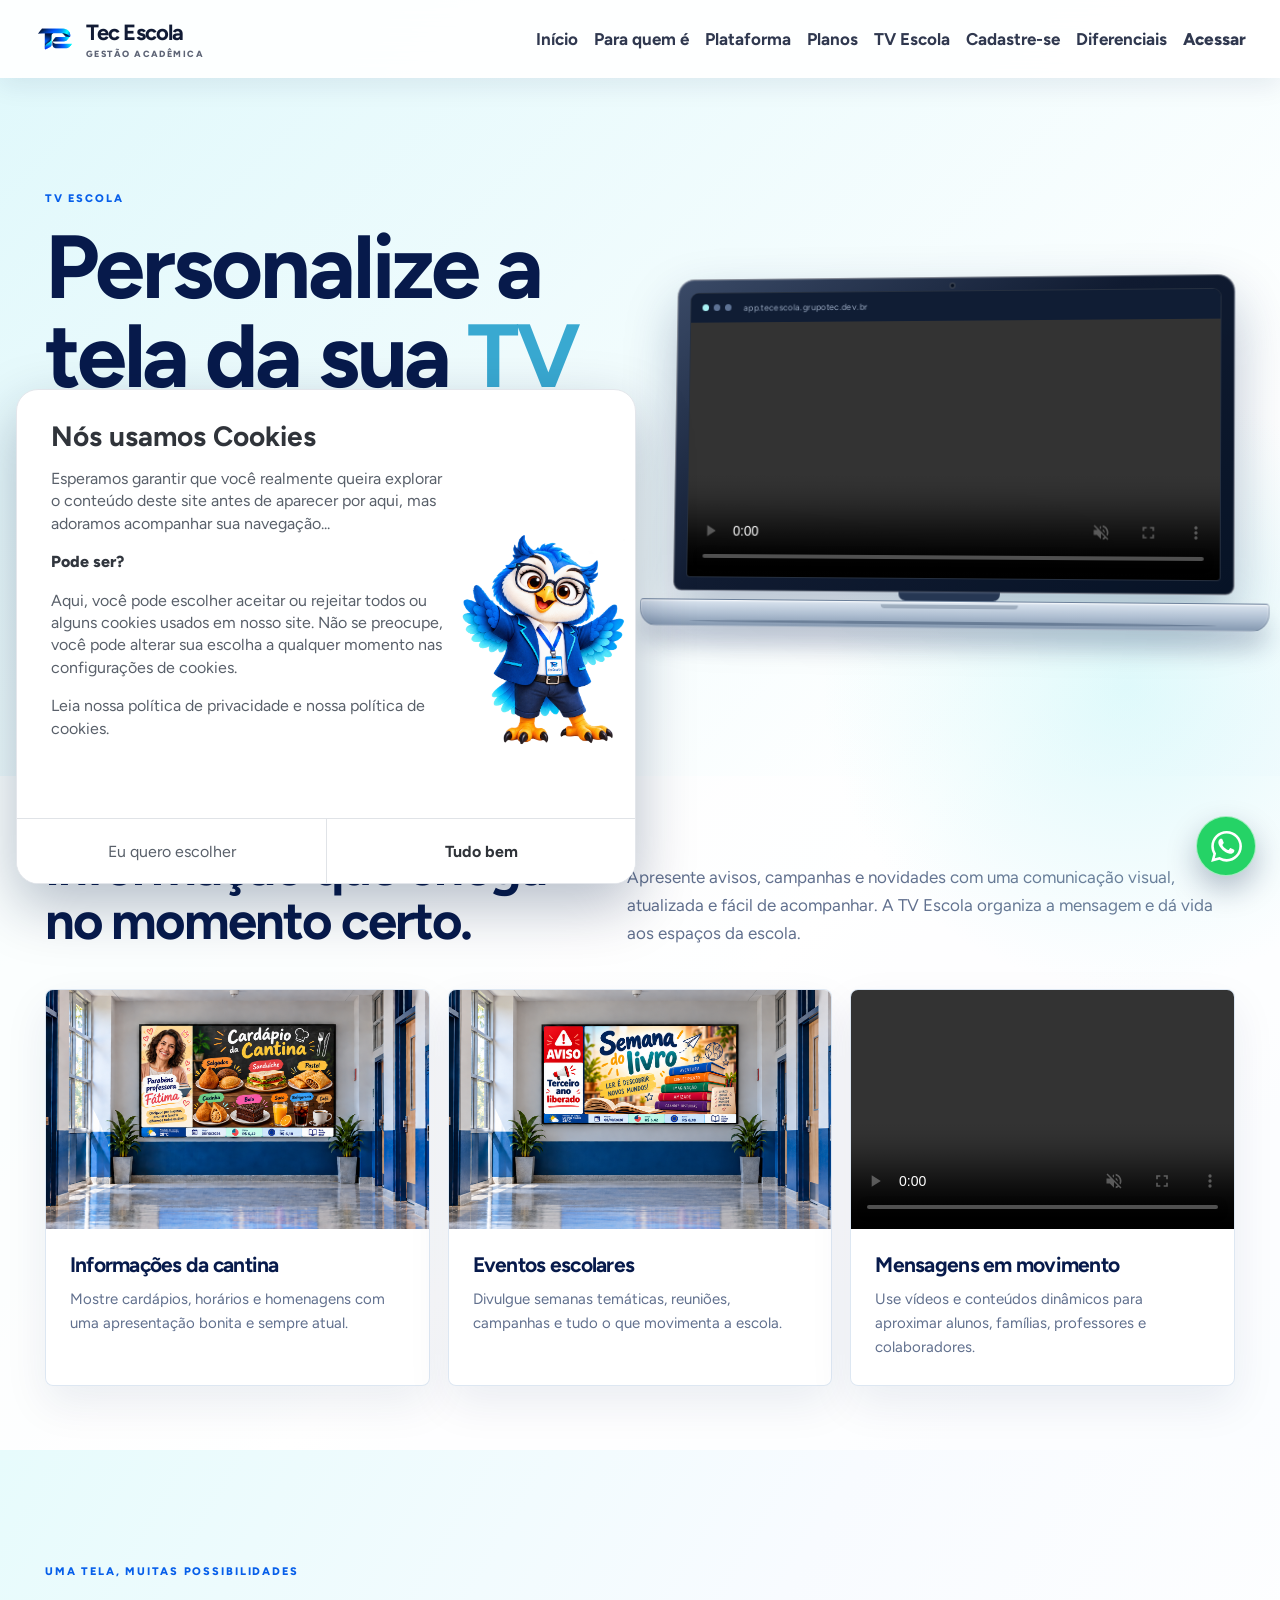
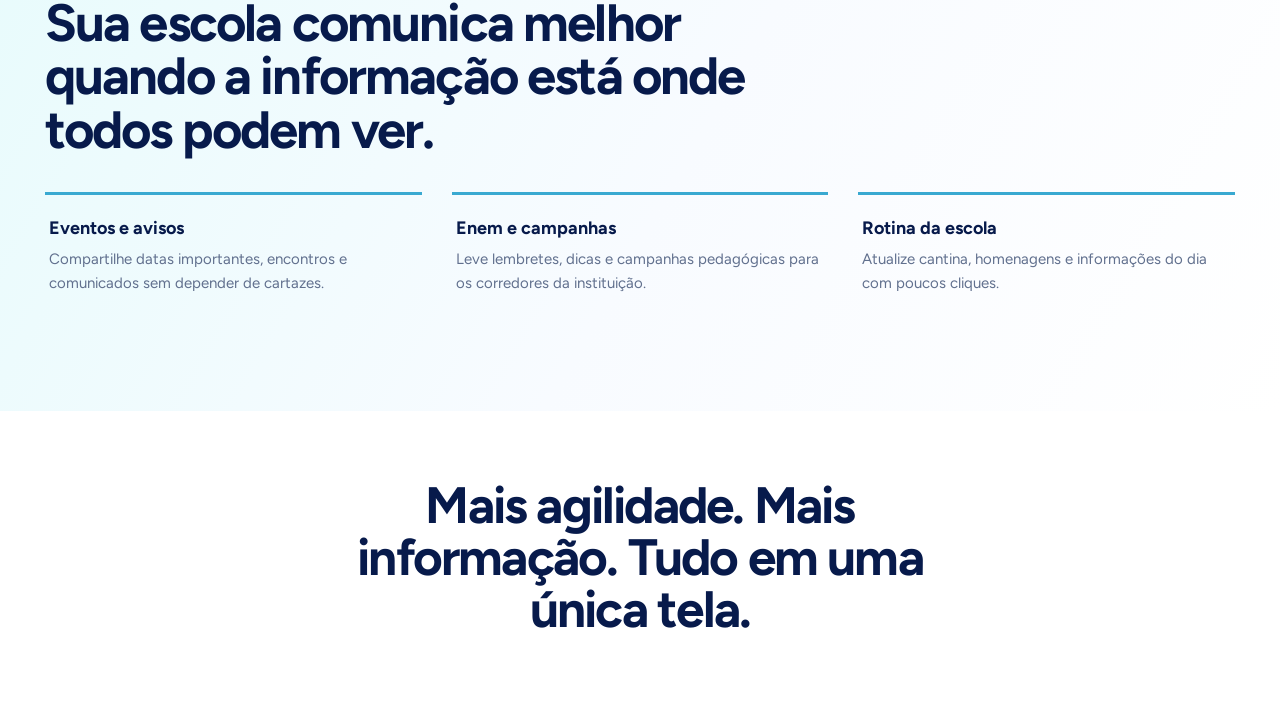
==== commit 486dc492: "fix: keep TV Escola page focused and link plans in menu" ====
--- a/tv-escola.html
+++ b/tv-escola.html
@@ -28,6 +28,7 @@
         <a href="./index.html#top">Início</a>
         <a href="./index.html#perfis">Para quem é</a>
         <a href="./index.html#plataforma">Plataforma</a>
+        <a href="./index.html#planos">Planos</a>
         <a href="./index.html#tv-escola" aria-current="page">TV Escola</a>
         <a href="./index.html#demonstracao">Cadastre-se</a>
         <a href="./index.html#diferenciais">Diferenciais</a>
@@ -114,30 +115,6 @@
         </div>
       </section>
 
-      <section class="plans-section tv-school-plans" id="planos" aria-labelledby="planos-titulo">
-        <div class="shell">
-          <div class="plans-heading plans-heading-centered">
-            <h2 id="planos-titulo">Escolha o plano que combina com a sua escola.</h2>
-          </div>
-          <div class="plans-carousel" data-plans-carousel tabindex="0" aria-label="Planos Tec Escola">
-            <div class="plans-slide is-active" data-plans-slide>
-              <div class="plans-grid plans-grid-monthly">
-                <article class="plan-card plan-card-light"><p class="plan-label">PARA COMEÇAR</p><h3>Tec Escola <em>Básico</em></h3><div class="plan-price"><strong>R$ 2.000,00</strong><span>/mês</span></div><p class="plan-description">O essencial para organizar a rotina acadêmica e aproximar toda a comunidade escolar.</p><ul class="plan-features"><li>Boletim, notas e frequência</li><li>Atividades e materiais</li><li>Central de Estudos e conteúdos para <strong>ENEM</strong></li><li>Calendário escolar</li><li><strong>TV Escola</strong></li><li><strong>Educação Inclusiva</strong><small>Com exercícios interativos e evolução pedagógica</small></li></ul><a class="button button-plan button-plan-light" href="https://wa.me/5571987336205" target="_blank" rel="noopener">Quero conhecer <span aria-hidden="true">→</span></a></article>
-                <article class="plan-card plan-card-featured"><p class="plan-label">PARA CRESCER</p><h3>Tec Escola <em>Premium</em></h3><div class="plan-price"><strong>R$ 3.000,00</strong><span>/mês</span></div><p class="plan-description">Tudo do Básico com integrações para uma operação escolar ainda mais conectada.</p><ul class="plan-features"><li>Todos os recursos do Básico</li><li>Integração com o financeiro</li><li>Câmeras da escola</li><li>Integração com catraca</li></ul><a class="button button-plan button-plan-primary" href="./index.html#demonstracao">Solicitar proposta <span aria-hidden="true">→</span></a></article>
-                <article class="plan-card plan-card-custom"><p class="plan-label">PARA CADA REALIDADE</p><h3>Tec Escola <em>Personalizado</em></h3><div class="plan-consult">Sob consulta</div><p class="plan-description">Uma composição sob medida para necessidades, integrações e objetivos específicos.</p><div class="plan-contact-callout"><strong>Entre em contato com os nossos consultores.</strong></div><a class="button button-plan button-plan-light" href="https://wa.me/5571987336205" target="_blank" rel="noopener">Falar com a equipe <span aria-hidden="true">→</span></a></article>
-              </div>
-            </div>
-            <div class="plans-slide" data-plans-slide>
-              <div class="plans-grid plans-grid-annual">
-                <article class="plan-card plan-card-annual"><h3>Tec Escola <em>Básico Anual</em></h3><div class="plan-price"><strong>R$ 18.000,00</strong><span>/ano</span></div><p class="plan-discount">Com desconto no formato anual</p><p class="plan-description">Todos os recursos essenciais para a rotina acadêmica e a comunicação da escola.</p><ul class="plan-features"><li>Boletim, notas e frequência</li><li>Atividades e materiais</li><li>Central de Estudos e conteúdos para <strong>ENEM</strong></li><li>Calendário escolar</li><li><strong>TV Escola</strong></li><li><strong>Educação Inclusiva</strong><small>Com exercícios interativos e evolução pedagógica</small></li></ul><a class="button button-plan button-plan-primary" href="https://wa.me/5571987336205" target="_blank" rel="noopener">Quero conhecer <span aria-hidden="true">→</span></a></article>
-                <article class="plan-card plan-card-annual plan-card-featured"><h3>Tec Escola Premium <em>Anual</em></h3><div class="plan-price"><strong>R$ 30.000,00</strong><span>/ano</span></div><p class="plan-discount">Com desconto no formato anual</p><p class="plan-description">Tudo do Básico, com integrações para uma operação escolar ainda mais completa.</p><ul class="plan-features"><li>Todos os recursos do Básico</li><li>Integração com financeiro</li><li>Câmeras da escola</li><li>Integração com catraca</li></ul><a class="button button-plan button-plan-primary" href="./index.html#demonstracao">Solicitar proposta <span aria-hidden="true">→</span></a></article>
-              </div>
-            </div>
-            <div class="plans-carousel-dots" aria-label="Selecionar apresentação dos planos"><button type="button" class="plans-carousel-dot is-active" data-plans-dot="0" aria-label="Mostrar planos mensais" aria-pressed="true"></button><button type="button" class="plans-carousel-dot" data-plans-dot="1" aria-label="Mostrar planos anuais" aria-pressed="false"></button></div>
-          </div>
-        </div>
-      </section>
-
       <section class="tv-school-detail-cta" aria-label="Encerramento da apresentação da TV Escola">
         <h2>Mais agilidade. Mais informação. Tudo em uma única tela.</h2>
       </section>
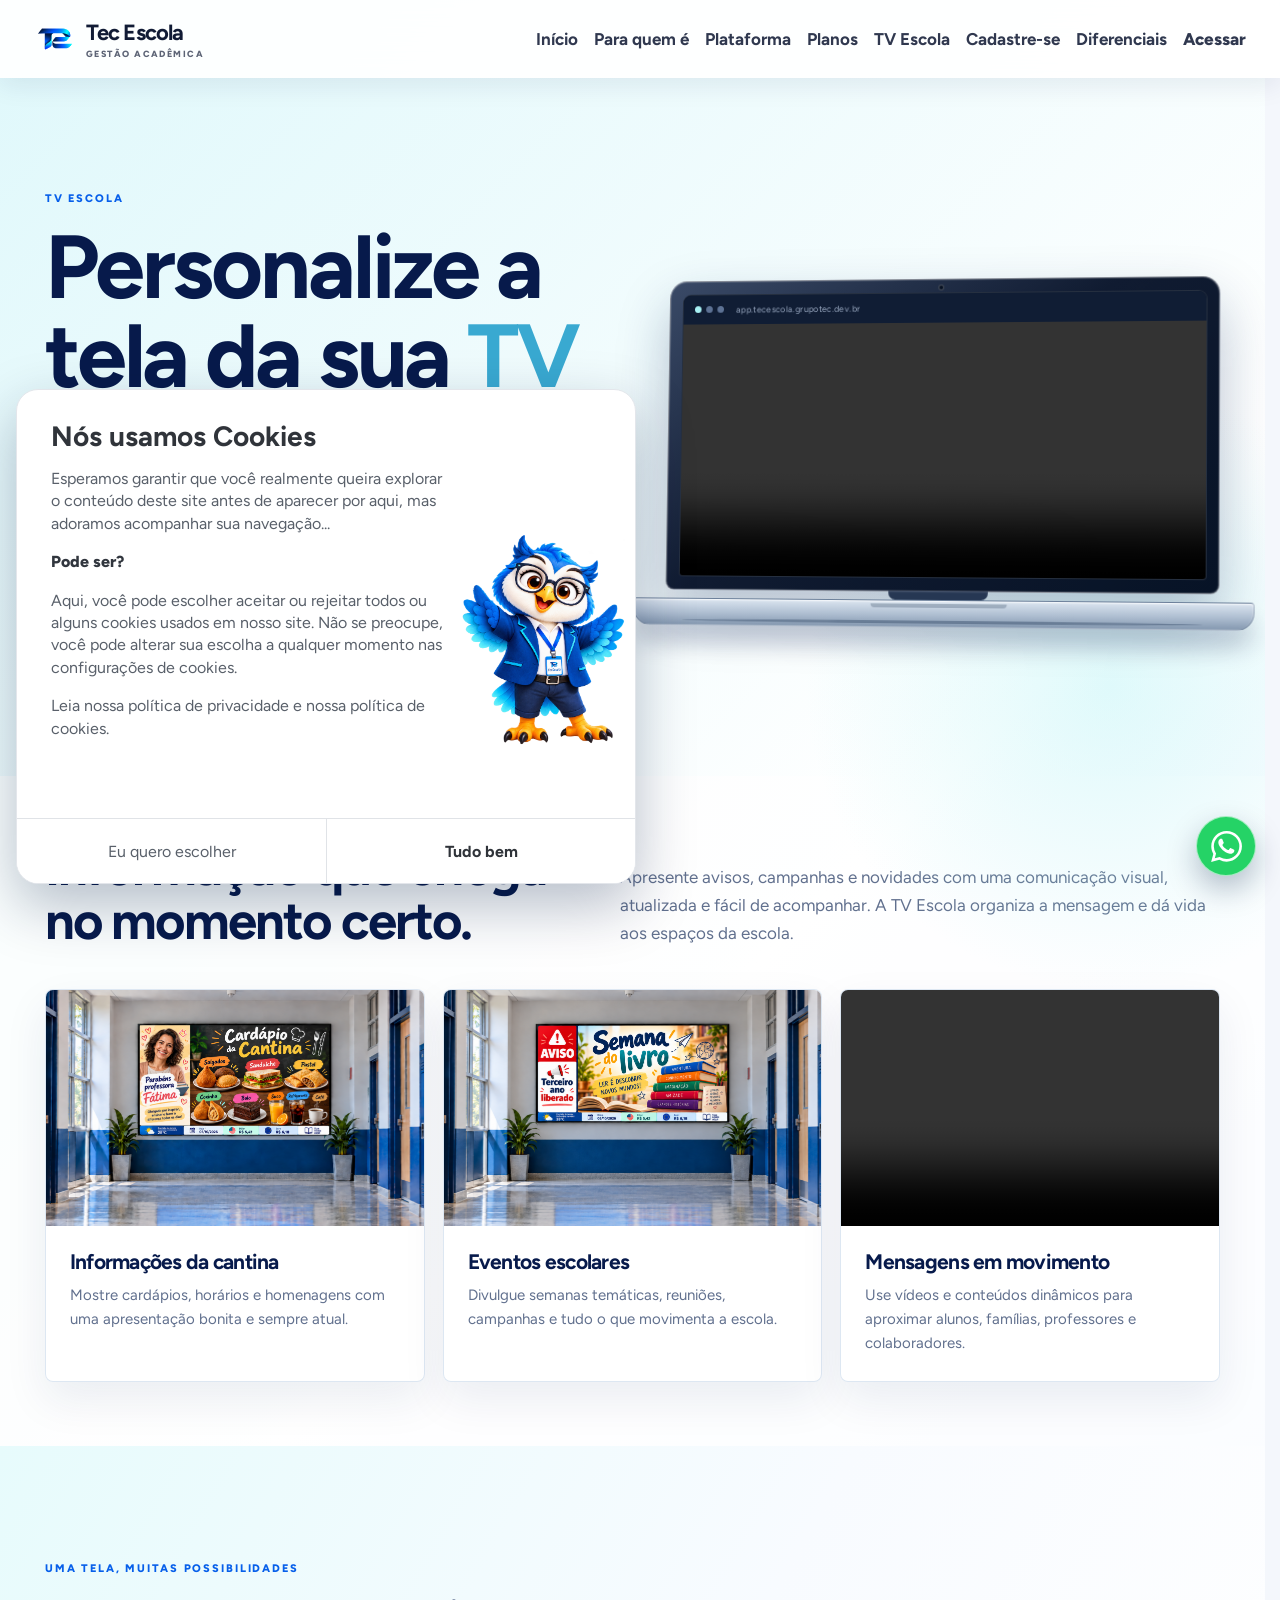
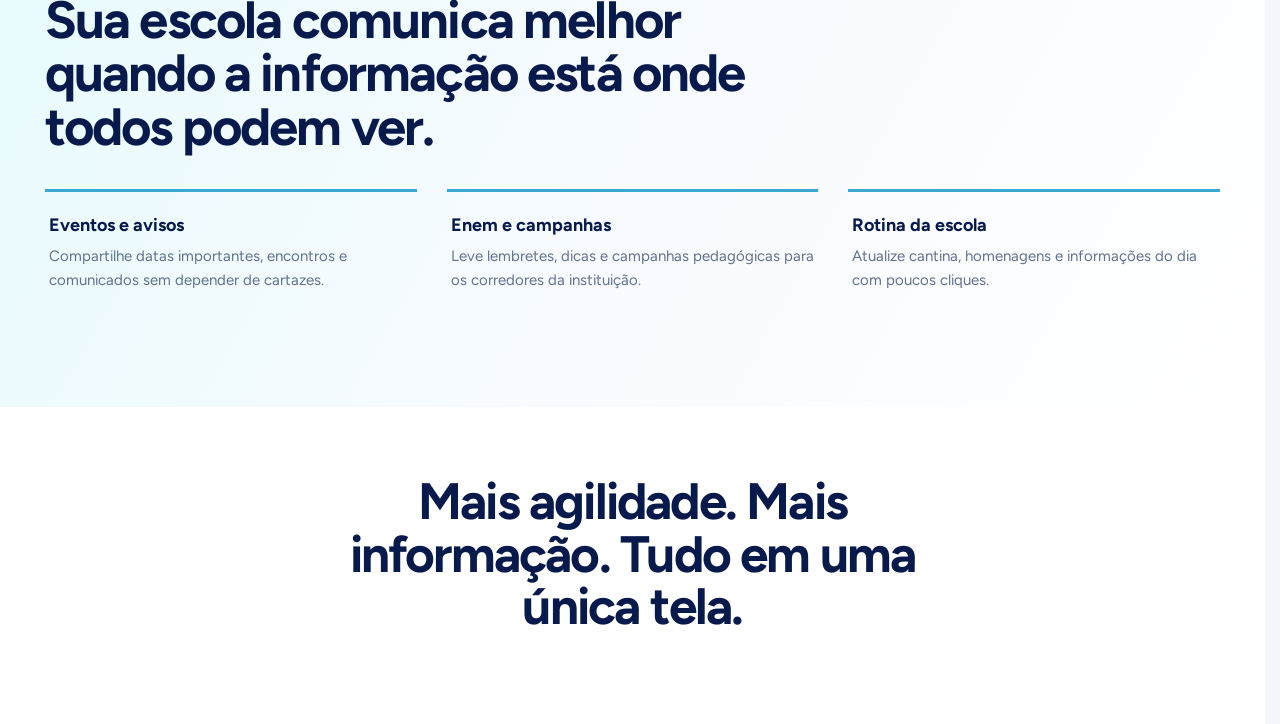
==== commit 6babd8b6: "style: enlarge plan typography and refresh cache" ====
--- a/tv-escola.html
+++ b/tv-escola.html
@@ -12,7 +12,7 @@
     <link rel="preconnect" href="https://fonts.googleapis.com" />
     <link rel="preconnect" href="https://fonts.gstatic.com" crossorigin />
     <link href="https://fonts.googleapis.com/css2?family=Figtree:wght@400;500;600;700;800;900&display=swap" rel="stylesheet" />
-    <link rel="stylesheet" href="./styles.css?v=plans-tv-page-20261018-2" />
+    <link rel="stylesheet" href="./styles.css?v=plans-readability-20261019-1" />
   </head>
   <body class="tv-school-detail-page">
     <header class="site-header is-scrolled" data-header>
--- a/styles.css
+++ b/styles.css
@@ -18,6 +18,7 @@
 
 * { box-sizing: border-box; }
 html, body { overflow-x: hidden; }
+html { scrollbar-gutter: stable; }
 body { margin: 0; background: var(--pale); }
 a { color: inherit; text-decoration: none; }
 button, input, select { font: inherit; }
@@ -91,10 +92,10 @@
 .floating-note { position: absolute; z-index: 2; display: flex; min-width: 158px; align-items: center; gap: 10px; border: 1px solid rgba(151,224,255,.82); border-radius: 12px; padding: 11px 14px; color: rgba(255,255,255,.96); background: linear-gradient(135deg, rgba(33,130,255,.94), rgba(20,73,183,.9)); box-shadow: 0 18px 34px rgba(3, 24, 64, .24), inset 0 1px 0 rgba(255,255,255,.28); backdrop-filter: blur(8px); font-size: 11px; line-height: 1.2; pointer-events: none; }
 .floating-note b { color: var(--white); font-size: 12px; }
 .note-icon { display: grid; flex: 0 0 30px; width: 30px; height: 30px; place-items: center; border: 1px solid rgba(255,255,255,.62); border-radius: 9px; color: var(--white); background: rgba(255,255,255,.16); font-size: 15px; font-weight: 800; }
-.note-notas { top: 8%; left: -15%; animation: orbit-note-a 8.6s ease-in-out infinite; }
-.note-comunicacao { top: 2%; right: 4%; min-width: 146px; animation: orbit-note-b 9.2s ease-in-out -1.2s infinite; }
-.note-tv { top: 47%; right: 4%; min-width: 146px; animation: orbit-note-c 9.8s ease-in-out -2.1s infinite; }
-.note-financeira { bottom: 8%; left: -14%; animation: orbit-note-d 8.9s ease-in-out -3s infinite; }
+.note-notas { top: 8%; left: -15%; }
+.note-comunicacao { top: 2%; right: 4%; min-width: 146px; }
+.note-tv { top: 47%; right: 4%; min-width: 146px; }
+.note-financeira { bottom: 8%; left: -14%; }
 .demo-section { width: 100%; padding: 78px 0; border-radius: 0; background: linear-gradient(112deg, #0c2b83 0%, #2d48d2 37%, #58bde9 72%, var(--cyan) 100%); box-shadow: none; }
 .demo-layout { display: flex; width: min(1180px, calc(100% - clamp(32px, 5vw, 48px))); margin: 0 auto; align-items: center; justify-content: space-between; gap: clamp(32px, 6vw, 86px); }
 .demo-copy { min-width: 0; max-width: 520px; flex: 1 1 0; color: var(--white); }
@@ -151,9 +152,9 @@
 .director-dashboard-image { display: block; width: 100%; height: 100%; min-height: 560px; object-fit: cover; object-position: 32% 59%; transform: scale(1.22); transform-origin: 38% 60%; transition: transform .6s ease; }
 .director-dashboard-frame:hover .director-dashboard-image { transform: scale(1.27); }
 .dashboard-screen-motion { position: absolute; z-index: 2; top: 35%; left: 8%; width: 42%; height: 48%; overflow: hidden; border-radius: 2%; opacity: .72; clip-path: inset(0 round 5px); mix-blend-mode: screen; pointer-events: none; }
-.dashboard-screen-motion::before { position: absolute; inset: 0; background: linear-gradient(110deg, transparent 0%, transparent 36%, rgba(255,255,255,.08) 47%, rgba(168,241,244,.26) 50%, transparent 63%, transparent 100%); background-size: 220% 100%; content: ""; animation: dashboard-screen-sheen 4.8s ease-in-out infinite; }
-.dashboard-chart-pulse { position: absolute; bottom: 24%; left: 20%; width: 30%; height: 22%; border-bottom: 2px solid rgba(18,104,237,.55); background: linear-gradient(180deg, rgba(18,104,237,.2), transparent); clip-path: polygon(0 72%, 16% 59%, 32% 45%, 47% 51%, 63% 28%, 80% 27%, 100% 5%, 100% 100%, 0 100%); transform-origin: bottom; animation: dashboard-chart-pulse 3.2s ease-in-out infinite; }
-.dashboard-donut-pulse { position: absolute; top: 54%; right: 12%; width: 23%; aspect-ratio: 1; border: 2px solid rgba(37,211,198,.38); border-radius: 50%; box-shadow: 0 0 0 3px rgba(18,104,237,.08), inset 0 0 0 2px rgba(255,255,255,.14); animation: dashboard-donut-pulse 2.8s ease-in-out infinite; }
+.dashboard-screen-motion::before { position: absolute; inset: 0; background: linear-gradient(110deg, transparent 0%, transparent 36%, rgba(255,255,255,.08) 47%, rgba(168,241,244,.26) 50%, transparent 63%, transparent 100%); background-size: 220% 100%; content: ""; }
+.dashboard-chart-pulse { position: absolute; bottom: 24%; left: 20%; width: 30%; height: 22%; border-bottom: 2px solid rgba(18,104,237,.55); background: linear-gradient(180deg, rgba(18,104,237,.2), transparent); clip-path: polygon(0 72%, 16% 59%, 32% 45%, 47% 51%, 63% 28%, 80% 27%, 100% 5%, 100% 100%, 0 100%); transform-origin: bottom; }
+.dashboard-donut-pulse { position: absolute; top: 54%; right: 12%; width: 23%; aspect-ratio: 1; border: 2px solid rgba(37,211,198,.38); border-radius: 50%; box-shadow: 0 0 0 3px rgba(18,104,237,.08), inset 0 0 0 2px rgba(255,255,255,.14); }
 @keyframes dashboard-screen-sheen { 0%, 18% { background-position: 120% 0; opacity: .1; } 54%, 72% { background-position: -20% 0; opacity: .72; } 100% { background-position: -60% 0; opacity: .1; } }
 @keyframes dashboard-chart-pulse { 0%, 100% { opacity: .22; transform: scaleY(.86); } 50% { opacity: .68; transform: scaleY(1); } }
 @keyframes dashboard-donut-pulse { 0%, 100% { opacity: .22; transform: scale(.94); } 50% { opacity: .72; transform: scale(1.05); } }
@@ -313,6 +314,7 @@
 .plan-badge { position: absolute; top: 14px; right: 14px; border-radius: 999px; padding: 6px 9px; color: #092b88; background: #a9f1e5; font-size: 9px; font-weight: 900; letter-spacing: .08em; }.plan-label { margin: 0; color: #2e86db; font-size: 11px; font-weight: 900; letter-spacing: .13em; }.plan-card-featured .plan-label { color: #a9f1e5; }.plan-card h3 { margin: 13px 0 0; color: #092b88; font-size: 25px; line-height: 1.05; }.plan-card-featured h3 { color: #fff; }.plan-description { min-height: 73px; margin: 15px 0 0; color: #59728f; font-size: 14px; line-height: 1.45; }.plan-card-featured .plan-description { color: #d9e8ff; }.plan-price { display: flex; align-items: baseline; gap: 5px; margin: 20px 0 18px; color: #092b88; }.plan-price strong { font-size: 28px; letter-spacing: -.04em; }.plan-price span { font-size: 12px; }.plan-card-featured .plan-price { color: #fff; }.plan-consult { margin: 20px 0 18px; color: #092b88; font-size: 27px; font-weight: 900; }.plan-features { display: grid; gap: 11px; margin: 0; padding: 0; list-style: none; color: #416288; font-size: 13px; line-height: 1.3; }.plan-features li { position: relative; padding-left: 19px; }.plan-features li::before { position: absolute; left: 0; color: #22b99d; content: '✓'; font-weight: 900; }.plan-card-featured .plan-features { color: #e5f0ff; }.button-plan { width: 100%; justify-content: center; margin-top: auto; padding: 13px 14px; font-size: 13px; }.button-plan-light { color: #092b88; background: #d8f5f6; }.button-plan-primary { color: #092b88; background: #a9f1e5; }.button-plan-dark { color: #fff; background: #092b88; }.plans-annual-note { display: flex; align-items: center; gap: 15px; margin-top: 24px; border-top: 1px solid #c6e5ed; padding-top: 20px; color: #55718d; font-size: 13px; line-height: 1.4; }.plans-annual-note strong { color: #092b88; font-size: 15px; white-space: nowrap; }
 @media (max-width: 1100px) { .plans-layout { grid-template-columns: 1fr; }.plans-visual { min-height: 360px; }.plans-visual-window { max-width: 540px; }.plans-grid { max-width: none; } }
 @media (max-width: 760px) { .plans-section { padding: 76px 0 68px; }.plans-heading { grid-template-columns: 1fr; gap: 18px; }.plans-heading h2 { font-size: clamp(38px, 11vw, 56px); }.plans-layout { margin-top: 38px; }.plans-visual { min-height: 330px; padding: 22px; }.plans-visual-window { min-height: 210px; }.plans-grid { grid-template-columns: 1fr; }.plan-card { min-height: 0; }.plan-description { min-height: 0; }.plans-annual-note { align-items: flex-start; flex-direction: column; gap: 5px; } }
+@media (max-width: 760px) { .plans-grid-annual .button-plan, .plans-grid-monthly .button-plan { margin-top: 18px; } }
 
 .plans-heading-centered { display: block; width: 100%; max-width: 980px; margin: 0 auto 48px; text-align: center; }
 .plans-heading-centered > div { display: flex; flex-direction: column; align-items: center; }
@@ -323,10 +325,10 @@
 .plans-format-heading p { margin: 0; font-size: 24px; font-weight: 700; }
 .plans-format-heading p strong { color: #1670ee; }
 .plans-grid-monthly { grid-template-columns: repeat(3, minmax(0, 1fr)); align-items: stretch; }
-.plans-grid-annual { grid-template-columns: repeat(2, minmax(0, 1fr)); max-width: 1040px; margin: 0 auto; }
-.plans-carousel { position: relative; display: grid; margin-top: 0; outline: none; }
-.plans-slide { grid-area: 1 / 1; visibility: hidden; opacity: 0; pointer-events: none; transform: translateY(8px); transition: opacity .38s ease, transform .38s ease, visibility 0s linear .38s; }
-.plans-slide.is-active { visibility: visible; opacity: 1; pointer-events: auto; transform: translateY(0); transition-delay: 0s; }
+.plans-grid-annual { grid-template-columns: repeat(2, minmax(0, 1fr)); max-width: 1120px; margin: 0 auto; gap: 20px; }
+.plans-carousel { position: relative; display: grid; margin-top: 0; outline: none; touch-action: pan-y; }
+.plans-slide { grid-area: 1 / 1; visibility: hidden; opacity: 0; pointer-events: none; transition: opacity .28s ease, visibility 0s linear .28s; }
+.plans-slide.is-active { visibility: visible; opacity: 1; pointer-events: auto; transition-delay: 0s; }
 .plans-carousel-dots { display: flex; justify-content: center; gap: 10px; margin-top: 22px; }
 .plans-carousel-dot { width: 11px; height: 11px; border: 0; border-radius: 50%; padding: 0; cursor: pointer; background: #a8c7e6; }
 .plans-carousel-dot.is-active { width: 30px; border-radius: 999px; background: #126fe8; }
@@ -346,7 +348,10 @@
 .plan-card-annual.plan-card-featured .plan-price { color: #fff; }
 .plan-card-annual.plan-card-featured .plan-description { color: #d9e8ff; }
 .plan-card-annual.plan-card-featured .plan-features { color: #e5f0ff; }
-.plan-card-annual { min-height: 0; }
+.plan-card-annual { min-height: 0; padding: 34px 30px 28px; }
+.plan-card-annual h3 { font-size: 30px; }
+.plan-card-annual .plan-description { font-size: 16px; }
+.plan-card-annual .plan-features { font-size: 15px; }
 .plan-card h3 em { color: #0966e9; font-style: normal; }
 .plan-card .plan-price strong { font-size: clamp(36px, 4vw, 58px); }
 .plan-card .plan-price span { font-size: 20px; }
@@ -357,6 +362,26 @@
 .plan-contact-callout span { font-size: 34px; }
 .plan-features li > strong { color: #102d72; font-weight: 900; }
 .plan-features small { display: block; margin: 3px 0 14px; color: #54709e; font-size: 14px; line-height: 1.35; }
+.plan-price-note { display: block; margin: -12px 0 14px; color: #54709e; font-size: 14px; line-height: 1.3; }
+.plan-price-note strong { color: inherit; font-weight: 800; }
+.plan-price-note s { opacity: .72; }
+@media (min-width: 761px) {
+  .plans-grid-annual { max-width: 1180px; gap: 24px; }
+  .plan-card-annual { min-height: 650px; padding: 40px 38px 32px; }
+  .plan-card-annual h3 { font-size: 42px; }
+  .plan-card-annual .plan-price strong { font-size: clamp(42px, 4vw, 60px); }
+  .plan-card-annual .plan-price span { font-size: 22px; }
+  .plan-card-annual .plan-price-note { font-size: 15px; }
+  .plan-card-annual .plan-discount { font-size: 16px; }
+  .plan-card-annual .plan-description { font-size: 22px; line-height: 1.5; }
+  .plan-card-annual .plan-features { gap: 17px; font-size: 21px; line-height: 1.45; }
+  .plans-grid-monthly .plan-card { min-height: 650px; padding: 40px 30px 32px; }
+  .plans-grid-monthly .plan-card h3 { font-size: 38px; }
+  .plans-grid-monthly .plan-card .plan-price strong { font-size: clamp(38px, 3.4vw, 52px); }
+  .plans-grid-monthly .plan-card .plan-price span { font-size: 19px; }
+  .plans-grid-monthly .plan-card .plan-description { font-size: 21px; line-height: 1.5; }
+  .plans-grid-monthly .plan-card .plan-features { gap: 17px; font-size: 20px; line-height: 1.45; }
+}
 .plan-discount { margin: 16px 0; padding: 8px 12px; border-radius: 7px; color: #087c3f; background: #e3f8e9; font-weight: 700; text-align: center; }
 .plans-format-heading-annual { margin-top: 76px; }
 @media (max-width: 900px) { .plans-grid-monthly { grid-template-columns: 1fr; max-width: 560px; margin-inline: auto; } .plans-grid-annual { grid-template-columns: 1fr; max-width: 560px; } }
@@ -365,7 +390,7 @@
 .mobile-experience { overflow: hidden; background: #0c2b83; }
 .mobile-grid { display: grid; grid-template-columns: .9fr 1.1fr; align-items: center; gap: 100px; }
 .phone-stage { position: relative; display: grid; min-height: 610px; place-items: center; }
-.phone-device { --phone-width: min(350px, 82%); position: relative; z-index: 2; width: var(--phone-width); aspect-ratio: 917 / 1715; border: 0; border-radius: 0; background: transparent; box-shadow: none; transform: rotate(5deg) translateY(4px); animation: phone-float 5.8s ease-in-out infinite; transition: transform .5s ease, aspect-ratio .35s ease, width .35s ease; }
+.phone-device { --phone-width: min(350px, 82%); position: relative; z-index: 2; width: var(--phone-width); aspect-ratio: 917 / 1715; border: 0; border-radius: 0; background: transparent; box-shadow: none; transform: rotate(5deg) translateY(4px); transition: transform .5s ease, aspect-ratio .35s ease, width .35s ease; }
 .phone-device[data-phone-scene="livros"] { --phone-width: min(403px, 94%); aspect-ratio: 984 / 1598; }
 .phone-device[data-phone-scene="login"] { --phone-width: min(423px, 98%); aspect-ratio: 1008 / 1560; }
 .phone-device:hover { transform: rotate(1deg) translateY(-9px) scale(1.025); box-shadow: none; }
@@ -399,7 +424,7 @@
 .profile-section .center-heading::before { position: absolute; z-index: -1; inset: -34% -30% -48% -30%; background: radial-gradient(ellipse 72% 88% at 48% 46%, rgba(7,28,88,.62) 0%, rgba(7,28,88,.34) 48%, rgba(7,28,88,0) 82%); content: ""; filter: blur(10px); pointer-events: none; }
 .profile-section .center-heading h2 { max-width: 600px; font-size: clamp(36px, 3.2vw, 50px); }
 .profile-grid { display: grid; grid-column: 2; grid-template-columns: repeat(2, minmax(0, 1fr)); gap: 12px; margin-left: clamp(100px, 12vw, 220px); width: calc(100% - clamp(100px, 12vw, 220px)); }
-.profile-card { min-width: 0; min-height: 150px; border: 1px solid rgba(168,241,244,.24); border-radius: 8px; padding: 16px 18px; background: rgba(8,36,91,.58); box-shadow: 0 18px 50px rgba(3,18,59,.16); backdrop-filter: blur(8px); animation: profile-card-pulse 5s ease-in-out infinite; transition: transform .25s ease, background .25s ease, border-color .25s ease; }
+.profile-card { min-width: 0; min-height: 150px; border: 1px solid rgba(168,241,244,.24); border-radius: 8px; padding: 16px 18px; background: rgba(8,36,91,.58); box-shadow: 0 18px 50px rgba(3,18,59,.16); backdrop-filter: blur(8px); transition: transform .25s ease, background .25s ease, border-color .25s ease; }
 .profile-card:last-child { grid-column: span 2; }
 .profile-card:hover { transform: translateY(-5px); background: rgba(255,255,255,.1); }
 .profile-card:nth-child(1) { animation-delay: 0s; }
@@ -436,7 +461,7 @@
 .stacked-panels[data-stack-active="2"] .panel-front { top: 28px; right: var(--stack-middle-inset); left: var(--stack-middle-inset); z-index: 2; transform: rotate(-2deg); }
 
 .site-footer { color: white; background: var(--navy); }.footer-grid { display: grid; grid-template-columns: 1.8fr repeat(3, 1fr); align-items: start; gap: 54px; padding: 58px 0 52px; }.brand-footer { width: max-content; }.footer-brand-block { min-width: 0; }.footer-brand-block .brand-logo { filter: brightness(0) invert(1); }.footer-kicker { max-width: 380px; margin: 32px 0 18px; color: var(--cyan); font-size: 18px; font-weight: 700; line-height: 1.35; }.footer-description { max-width: 330px; margin: 0; color: #acbddf; font-size: 14px; line-height: 1.65; }.footer-column { display: grid; align-content: start; justify-items: start; gap: 18px; padding-top: 4px; }.footer-column h3 { margin: 0 0 12px; color: #fff; font-size: 16px; }.footer-column a { color: #cbd8f3; font-size: 14px; transition: color .25s ease, transform .25s ease; }.footer-column a:hover { color: var(--cyan); transform: translateX(2px); }.footer-column .footer-subtitle { margin-top: 24px; margin-bottom: 2px; }.footer-socials { display: flex; align-items: center; gap: 14px; margin-top: 68px; }.footer-socials .social-link { display: inline-grid; width: 38px; height: 38px; place-items: center; color: #f7f4ed; transition: color .25s ease, transform .25s ease; }.footer-socials .social-link:hover { color: var(--cyan); transform: translateY(-2px); }.footer-socials .social-link-placeholder { color: rgba(247,244,237,.68); cursor: default; }.footer-socials .social-link-placeholder:hover { color: rgba(247,244,237,.68); transform: none; }.social-link svg { width: 29px; height: 29px; fill: none; stroke: currentColor; stroke-width: 1.8; }.social-link .social-dot { fill: currentColor; stroke: none; }.social-link .social-play { fill: currentColor; stroke: none; }.footer-bottom { display: flex; justify-content: space-between; border-top: 1px solid rgba(255,255,255,.2); padding: 20px 0; color: #f1eee9; font-size: 12px; }
-.whatsapp-float { position: fixed; right: 24px; bottom: 24px; z-index: 20; display: grid; width: 60px; height: 60px; place-items: center; border: 1px solid rgba(255,255,255,.58); border-radius: 50%; color: #fff; background: #25d366; box-shadow: 0 13px 30px rgba(3, 24, 64, .28), 0 0 0 0 rgba(37,211,102,.45); cursor: pointer; text-decoration: none; animation: whatsapp-pulse 2.6s ease-in-out infinite; transition: transform .25s ease, color .25s ease, background .25s ease, box-shadow .25s ease; }
+.whatsapp-float { position: fixed; right: 24px; bottom: 24px; z-index: 20; display: grid; width: 60px; height: 60px; place-items: center; border: 1px solid rgba(255,255,255,.58); border-radius: 50%; color: #fff; background: #25d366; box-shadow: 0 13px 30px rgba(3, 24, 64, .28); cursor: pointer; text-decoration: none; transition: transform .25s ease, color .25s ease, background .25s ease, box-shadow .25s ease; }
 .whatsapp-float:hover, .whatsapp-float:focus-visible { outline: none; color: #fff; background: #20bd5b; transform: translateY(-4px) scale(1.06); box-shadow: 0 18px 34px rgba(3, 24, 64, .34), 0 0 0 8px rgba(37,211,102,.26); animation-play-state: paused; }
 .whatsapp-float:focus-visible { box-shadow: 0 18px 34px rgba(3, 24, 64, .34), 0 0 0 4px var(--white), 0 0 0 8px rgba(37,211,102,.8); }
 .whatsapp-float svg { width: 31px; height: 31px; fill: currentColor; }
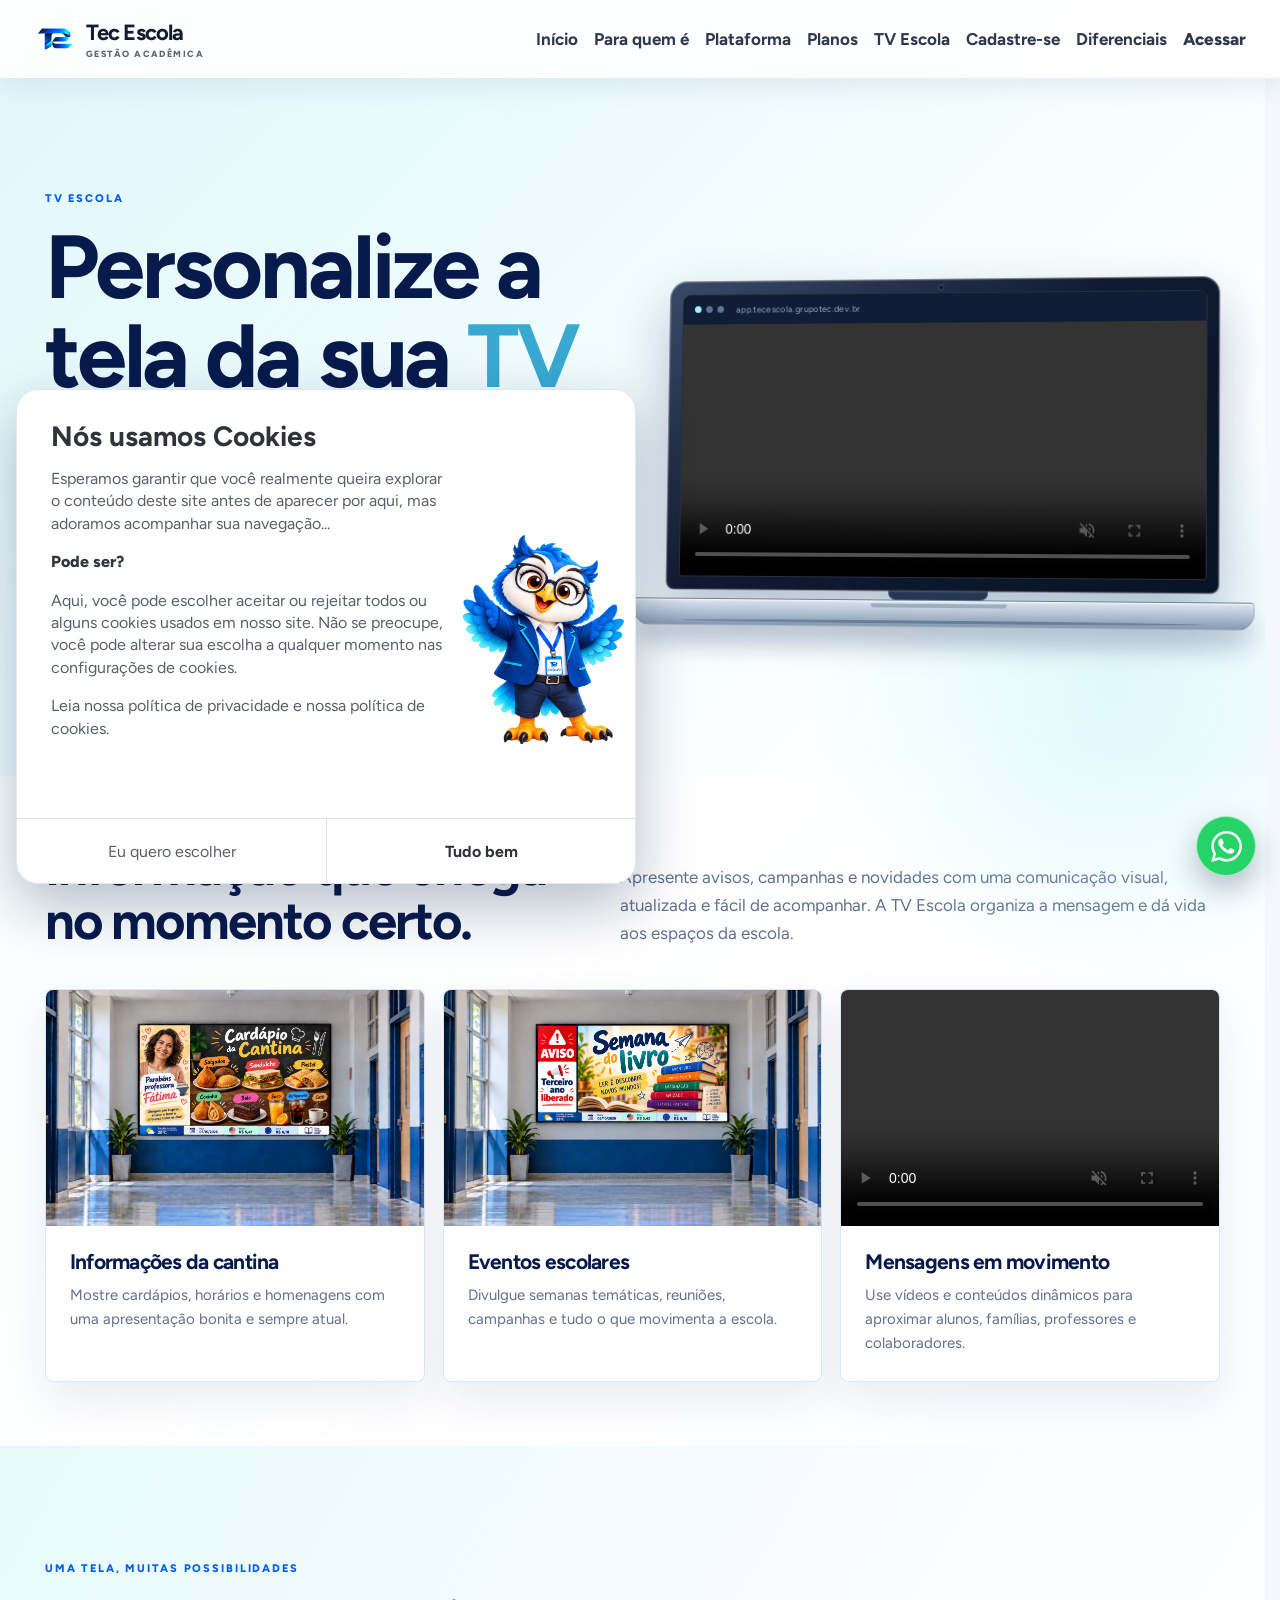
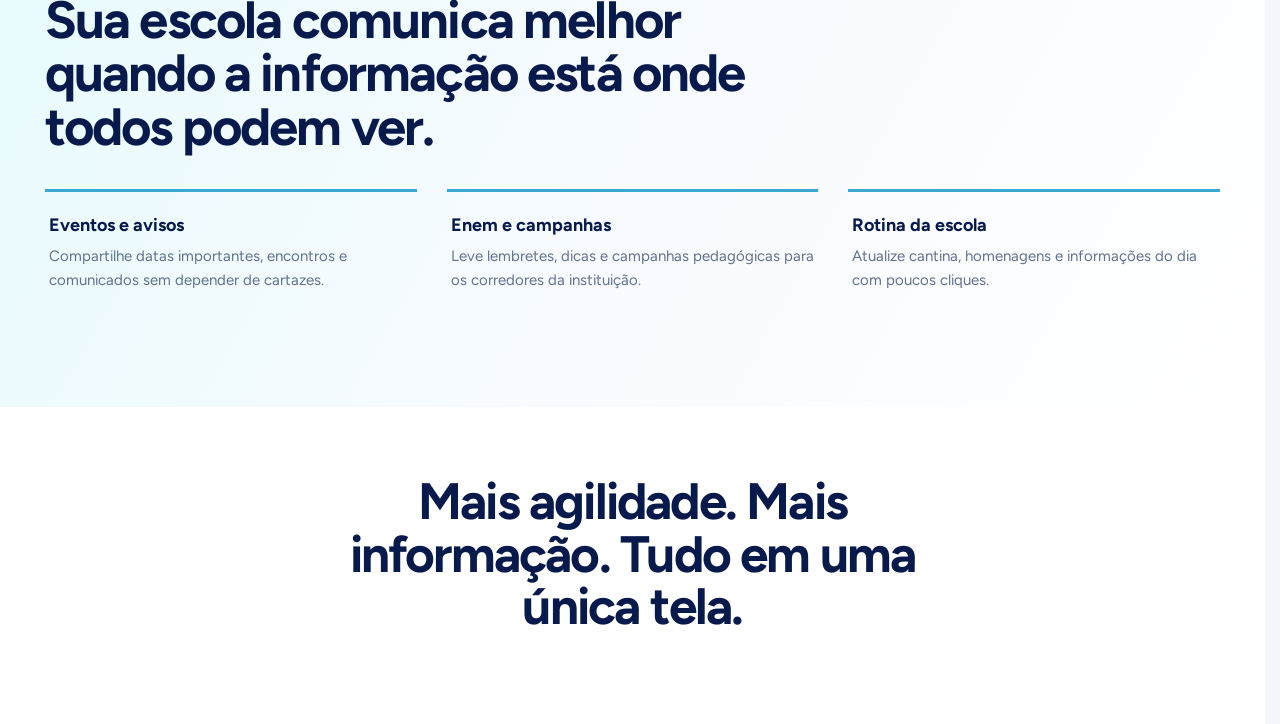
==== commit abffa91a: "fix: refresh cached plan layout styles" ====
--- a/tv-escola.html
+++ b/tv-escola.html
@@ -12,7 +12,7 @@
     <link rel="preconnect" href="https://fonts.googleapis.com" />
     <link rel="preconnect" href="https://fonts.gstatic.com" crossorigin />
     <link href="https://fonts.googleapis.com/css2?family=Figtree:wght@400;500;600;700;800;900&display=swap" rel="stylesheet" />
-    <link rel="stylesheet" href="./styles.css?v=plans-readability-20261019-1" />
+    <link rel="stylesheet" href="./styles.css?v=plans-layout-20261019-2" />
   </head>
   <body class="tv-school-detail-page">
     <header class="site-header is-scrolled" data-header>
--- a/styles.css
+++ b/styles.css
@@ -365,9 +365,13 @@
 .plan-price-note { display: block; margin: -12px 0 14px; color: #54709e; font-size: 14px; line-height: 1.3; }
 .plan-price-note strong { color: inherit; font-weight: 800; }
 .plan-price-note s { opacity: .72; }
+.plan-card-featured .plan-price-note { color: #d8e8ff; }
+.plan-card-featured .plan-price-note s { opacity: .88; }
 @media (min-width: 761px) {
-  .plans-grid-annual { max-width: 1180px; gap: 24px; }
-  .plan-card-annual { min-height: 650px; padding: 40px 38px 32px; }
+  .plans-section > .shell { width: min(1340px, calc(100% - 32px)); }
+  .plans-carousel { width: calc(100% + 56px); margin-left: -28px; }
+  .plans-grid-annual { max-width: 1340px; gap: 24px; }
+  .plan-card-annual { height: 520px; min-height: 520px; padding: 24px 32px 20px; }
   .plan-card-annual h3 { font-size: 42px; }
   .plan-card-annual .plan-price strong { font-size: clamp(42px, 4vw, 60px); }
   .plan-card-annual .plan-price span { font-size: 22px; }
@@ -375,12 +379,14 @@
   .plan-card-annual .plan-discount { font-size: 16px; }
   .plan-card-annual .plan-description { font-size: 22px; line-height: 1.5; }
   .plan-card-annual .plan-features { gap: 17px; font-size: 21px; line-height: 1.45; }
-  .plans-grid-monthly .plan-card { min-height: 650px; padding: 40px 30px 32px; }
+  .plans-grid-monthly .plan-card { height: 520px; min-height: 520px; padding: 24px 28px 20px; }
   .plans-grid-monthly .plan-card h3 { font-size: 38px; }
   .plans-grid-monthly .plan-card .plan-price strong { font-size: clamp(38px, 3.4vw, 52px); }
   .plans-grid-monthly .plan-card .plan-price span { font-size: 19px; }
   .plans-grid-monthly .plan-card .plan-description { font-size: 21px; line-height: 1.5; }
-  .plans-grid-monthly .plan-card .plan-features { gap: 17px; font-size: 20px; line-height: 1.45; }
+  .plans-grid-monthly .plan-card .plan-features { gap: 12px; font-size: 20px; line-height: 1.35; }
+  .plans-grid-annual .plan-features { gap: 12px; line-height: 1.35; }
+  .plans-grid-monthly .button-plan, .plans-grid-annual .button-plan { min-height: 54px; font-size: 17px; }
 }
 .plan-discount { margin: 16px 0; padding: 8px 12px; border-radius: 7px; color: #087c3f; background: #e3f8e9; font-weight: 700; text-align: center; }
 .plans-format-heading-annual { margin-top: 76px; }
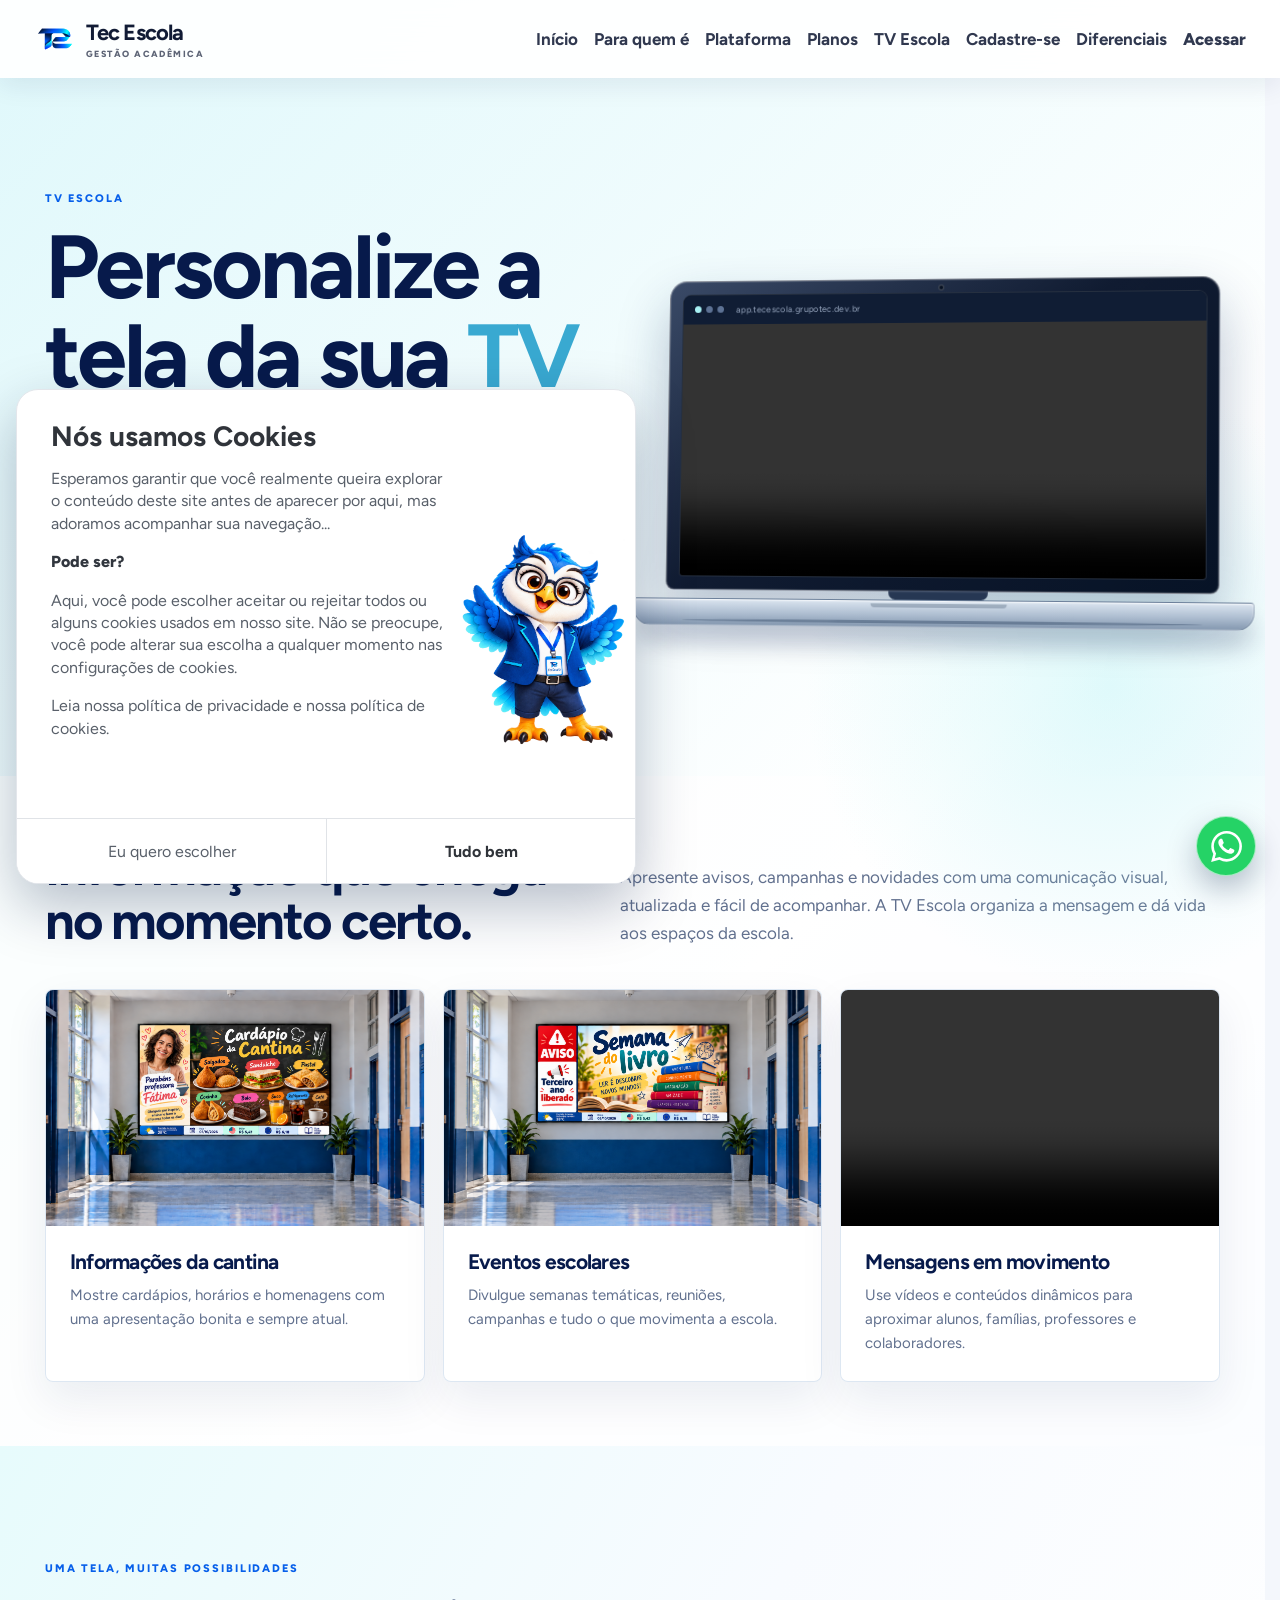
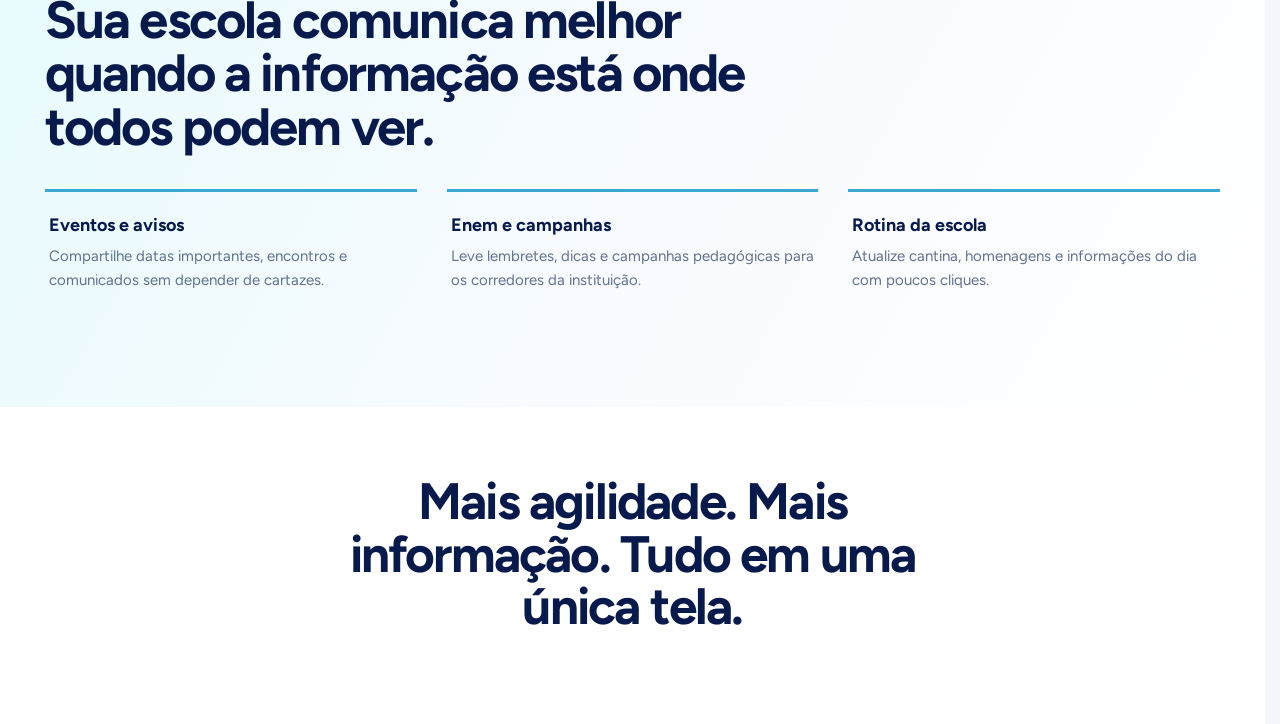
==== commit 7e268ad7: "style: enlarge mobile Tec Escola brand" ====
--- a/tv-escola.html
+++ b/tv-escola.html
@@ -12,7 +12,7 @@
     <link rel="preconnect" href="https://fonts.googleapis.com" />
     <link rel="preconnect" href="https://fonts.gstatic.com" crossorigin />
     <link href="https://fonts.googleapis.com/css2?family=Figtree:wght@400;500;600;700;800;900&display=swap" rel="stylesheet" />
-    <link rel="stylesheet" href="./styles.css?v=plans-layout-20261019-2" />
+    <link rel="stylesheet" href="./styles.css?v=brand-size-20261019-1" />
   </head>
   <body class="tv-school-detail-page">
     <header class="site-header is-scrolled" data-header>
--- a/styles.css
+++ b/styles.css
@@ -371,7 +371,7 @@
   .plans-section > .shell { width: min(1340px, calc(100% - 32px)); }
   .plans-carousel { width: calc(100% + 56px); margin-left: -28px; }
   .plans-grid-annual { max-width: 1340px; gap: 24px; }
-  .plan-card-annual { height: 520px; min-height: 520px; padding: 24px 32px 20px; }
+  .plan-card-annual { height: auto; min-height: 620px; padding: 28px 32px 24px; }
   .plan-card-annual h3 { font-size: 42px; }
   .plan-card-annual .plan-price strong { font-size: clamp(42px, 4vw, 60px); }
   .plan-card-annual .plan-price span { font-size: 22px; }
@@ -379,7 +379,7 @@
   .plan-card-annual .plan-discount { font-size: 16px; }
   .plan-card-annual .plan-description { font-size: 22px; line-height: 1.5; }
   .plan-card-annual .plan-features { gap: 17px; font-size: 21px; line-height: 1.45; }
-  .plans-grid-monthly .plan-card { height: 520px; min-height: 520px; padding: 24px 28px 20px; }
+  .plans-grid-monthly .plan-card { height: auto; min-height: 620px; padding: 28px 28px 24px; }
   .plans-grid-monthly .plan-card h3 { font-size: 38px; }
   .plans-grid-monthly .plan-card .plan-price strong { font-size: clamp(38px, 3.4vw, 52px); }
   .plans-grid-monthly .plan-card .plan-price span { font-size: 19px; }
@@ -522,7 +522,7 @@
   .profile-section::before { width: 100%; }
 }
 @media (max-width: 760px) {
-  .shell { width: min(100% - 32px, 560px); }.section { padding: 78px 0; }.site-header { height: 68px; padding: 0 16px; }.desktop-nav, .header-actions { display: none; }.menu-button { display: block; }.site-header.menu-open { color: var(--white) !important; background: var(--navy) !important; }.site-header.menu-open .brand-logo { filter: brightness(0) invert(1) !important; }.site-header.menu-open .menu-button { color: var(--white) !important; }.site-header.menu-open .desktop-nav { position: absolute; top: 68px; right: 0; left: 0; display: grid; gap: 0; margin: 0; padding: 14px 16px 20px; color: var(--white) !important; background: var(--navy) !important; }.site-header.menu-open .desktop-nav a { padding: 12px 0; color: var(--white) !important; }
+  .shell { width: min(100% - 32px, 560px); }.section { padding: 78px 0; }.site-header { height: 78px; padding: 0 16px; }.desktop-nav, .header-actions { display: none; }.menu-button { display: block; }.site-header.menu-open { color: var(--white) !important; background: var(--navy) !important; }.site-header.menu-open .brand-logo { filter: brightness(0) invert(1) !important; }.site-header.menu-open .menu-button { color: var(--white) !important; }.site-header.menu-open .desktop-nav { position: absolute; top: 78px; right: 0; left: 0; display: grid; gap: 0; margin: 0; padding: 14px 16px 20px; color: var(--white) !important; background: var(--navy) !important; }.site-header.menu-open .desktop-nav a { padding: 12px 0; color: var(--white) !important; }
   .hero { min-height: 0; padding: 118px 0 0; }.hero-grid { display: flex; flex-direction: column; align-items: stretch; gap: 0; padding-bottom: 0; }.hero-copy { padding: 0; transform: none; }.hero-copy h1 { font-size: clamp(46px, 10vw, 70px); }.hero-person { --hero-shift-x: 0px; position: relative; right: auto; bottom: auto; width: calc(100% + 16px); margin-top: auto; margin-right: -16px; margin-left: 0; min-height: 0; aspect-ratio: 16 / 9; align-self: flex-end; opacity: 1; order: 2; }.hero-slides { background: transparent; }.hero-slide img { right: 0; width: 100%; height: 100%; object-position: center bottom; }.hero-slide::after { left: -30%; }.hero-slide[data-hero-slide="0"] img, .hero-slide[data-hero-slide="1"] img, .hero-slide[data-hero-slide="2"] img { object-position: center bottom; }.floating-note { --note-scale: .72; min-width: 126px; max-width: 140px; padding: 8px 9px; gap: 7px; font-size: 9px; }.floating-note b { font-size: 10px; }.note-icon { flex-basis: 24px; width: 24px; height: 24px; border-radius: 7px; font-size: 12px; }.note-notas { top: -46px; left: 0; }.note-comunicacao { top: -46px; right: 0; }.note-tv { top: calc(100% + 26px); right: 0; }.note-financeira { bottom: -54px; left: 0; }.demo-section { order: 3; padding: 56px 0; }.demo-layout { width: min(100% - 32px, 560px); gap: 34px; }.demo-copy { max-width: none; }.demo-copy h2 { font-size: clamp(38px, 10vw, 56px); }.demo-form { padding: 28px; }
   .trust-grid { display: grid; grid-template-columns: 1fr; gap: 18px; padding: 22px 0; }.trust-grid p { margin: 0; }.trust-people { display: grid; grid-template-columns: repeat(2, minmax(0, 1fr)); gap: 14px 28px; justify-content: initial; }.trust-grid span { display: block; font-size: 14px; }
   .intro-grid, .showcase-grid, .differentiator-grid, .mobile-grid { grid-template-columns: 1fr; gap: 40px; }.intro-grid h2 { font-size: clamp(40px, 10vw, 58px); }.feature-grid { grid-template-columns: 1fr; margin-top: 42px; }.feature-card { min-height: 0; }.profile-section::before { width: 100%; opacity: .56; background-position: 28% center; }.profile-section::after { background: linear-gradient(180deg, rgba(7,28,88,.04) 0%, rgba(7,28,88,.07) 56%, rgba(7,28,88,.16) 100%), linear-gradient(90deg, rgba(7,28,88,0) 0%, rgba(7,28,88,.06) 48%, rgba(7,28,88,.7) 100%); }.profile-shell { display: block; min-height: 0; }.profile-section .center-heading { max-width: 620px; margin: 0 0 34px clamp(24px, 8vw, 56px); text-align: left; }.profile-section .center-heading::before { inset: -24% -18% -32% -18%; background: radial-gradient(ellipse 78% 88% at 48% 44%, rgba(7,28,88,.62) 0%, rgba(7,28,88,.34) 50%, rgba(7,28,88,0) 84%); filter: blur(7px); }.profile-grid { display: flex; flex-wrap: wrap; gap: 14px; margin: 0 auto; width: calc(100% - 32px); }.profile-card { flex: 0 0 calc(50% - 7px); min-height: 186px; width: calc(50% - 7px); }.profile-card:last-child { flex-basis: 100%; width: 100%; }.profile-icon { margin-bottom: 24px; }.stacked-panels { --stack-back-inset: 20px; --stack-middle-inset: 10px; min-height: 400px; }.stack-panel { min-height: 220px; }.stack-panel span { margin-bottom: 68px; }.phone-stage { min-height: 560px; }.phone-device { width: min(340px, 82%); }.phone-orbit-one { width: 460px; height: 230px; }.phone-orbit-two { width: 360px; height: 500px; }.phone-orbit-three { width: 220px; height: 440px; }.phone-tabs { max-width: none; }.director-dashboard-frame, .director-dashboard-image { min-height: 430px; }.director-dashboard-image { object-position: 50% 62%; }.footer-grid { grid-template-columns: 1fr; gap: 22px; }.footer-links { justify-content: start; }.footer-bottom { display: grid; gap: 9px; }
@@ -561,10 +561,11 @@
 @media (max-width: 760px) {
   .site-header { padding-inline: clamp(14px, 4vw, 24px); }
   .brand { gap: 8px; }
-  .brand strong { font-size: clamp(18px, 3.6vw, 22px); }
-  .brand small { font-size: clamp(8px, 1.6vw, 9px); letter-spacing: .15em; }
-  .brand-logo-frame { width: clamp(38px, 8.5vw, 44px); height: clamp(32px, 7vw, 36px); flex-basis: clamp(38px, 8.5vw, 44px); }
-  .brand-logo { left: -15px; width: 72px; height: 36px; }
+  .brand { gap: 10px; }
+  .brand strong { font-size: clamp(23px, 5vw, 27px); }
+  .brand small { font-size: clamp(10px, 2vw, 11px); letter-spacing: .15em; }
+  .brand-logo-frame { width: clamp(48px, 11vw, 54px); height: clamp(38px, 9vw, 44px); flex-basis: clamp(48px, 11vw, 54px); }
+  .brand-logo { left: -18px; width: 88px; height: 44px; }
   .hero-grid { width: min(calc(100% - clamp(40px, 9vw, 64px)), 560px); }
   .hero-copy { padding-inline: clamp(4px, 2vw, 10px); }
   .hero-copy h1 { font-size: clamp(40px, 8.8vw, 62px); }
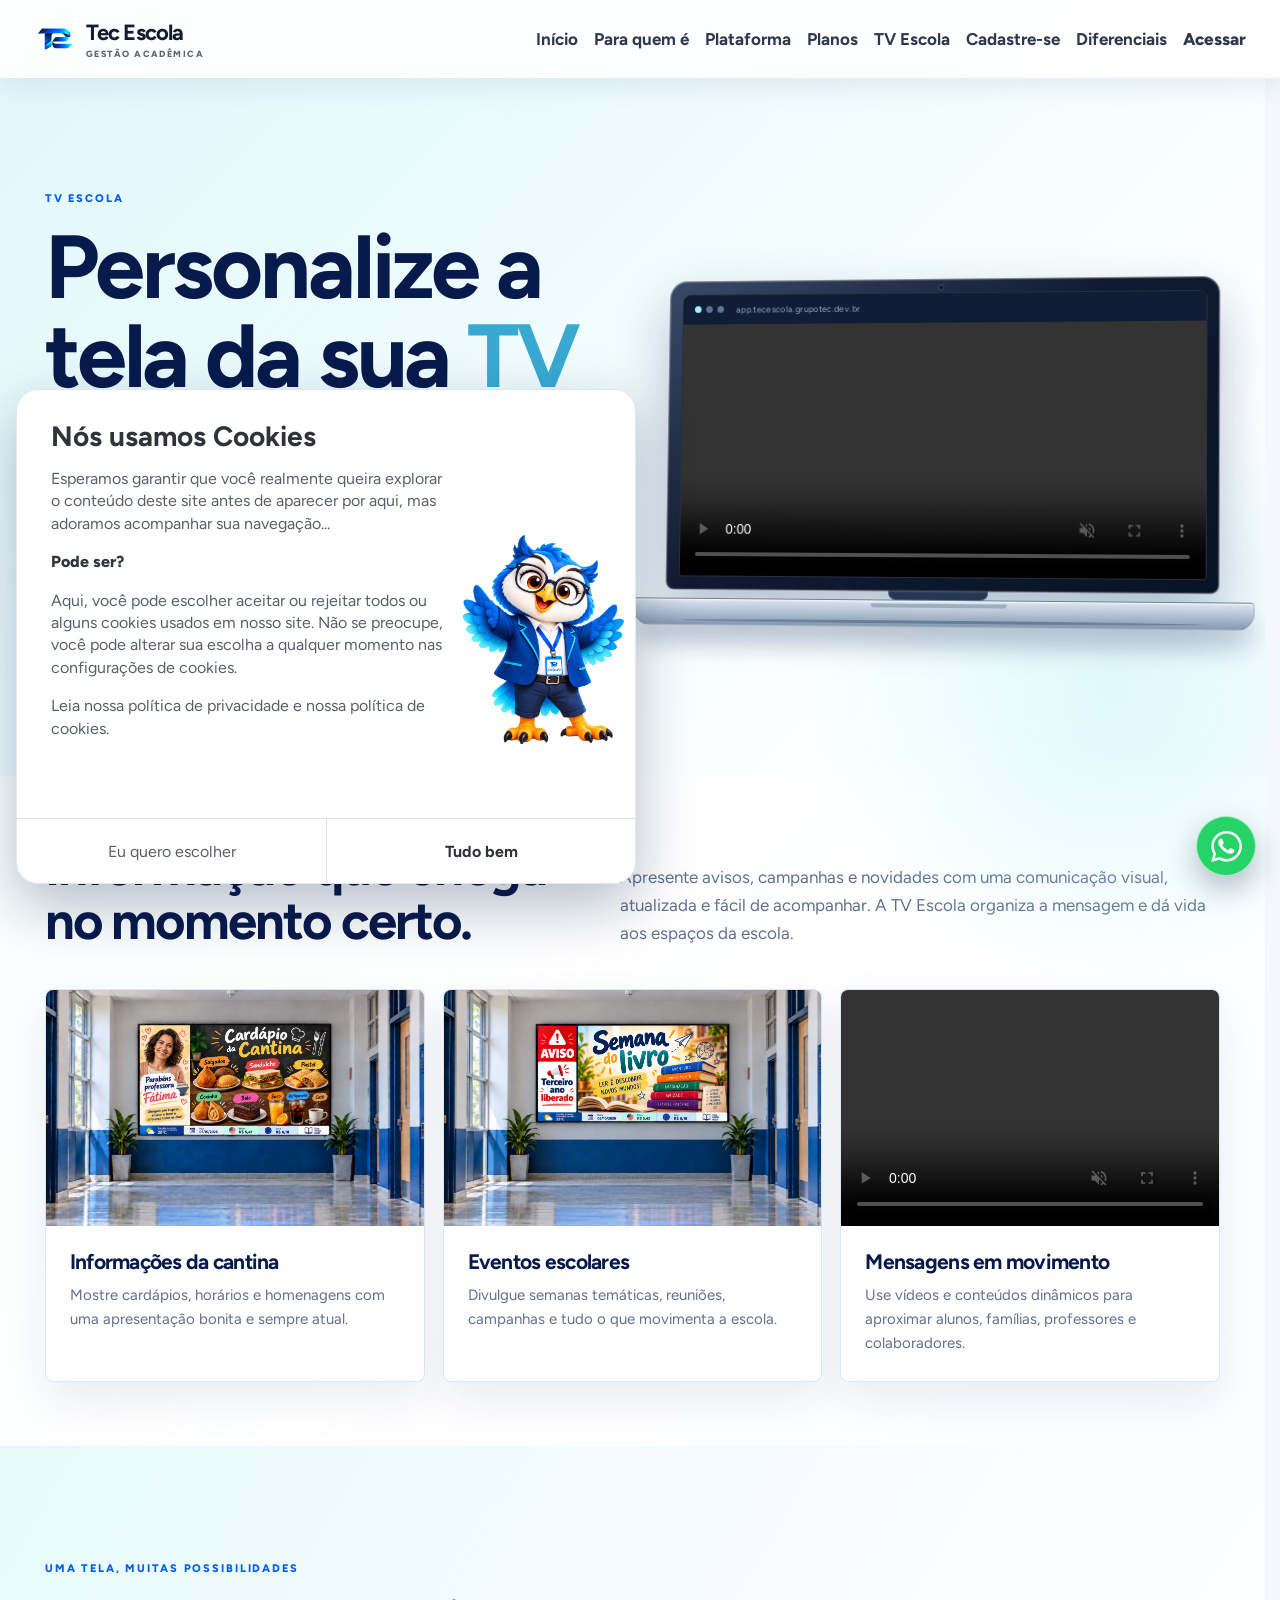
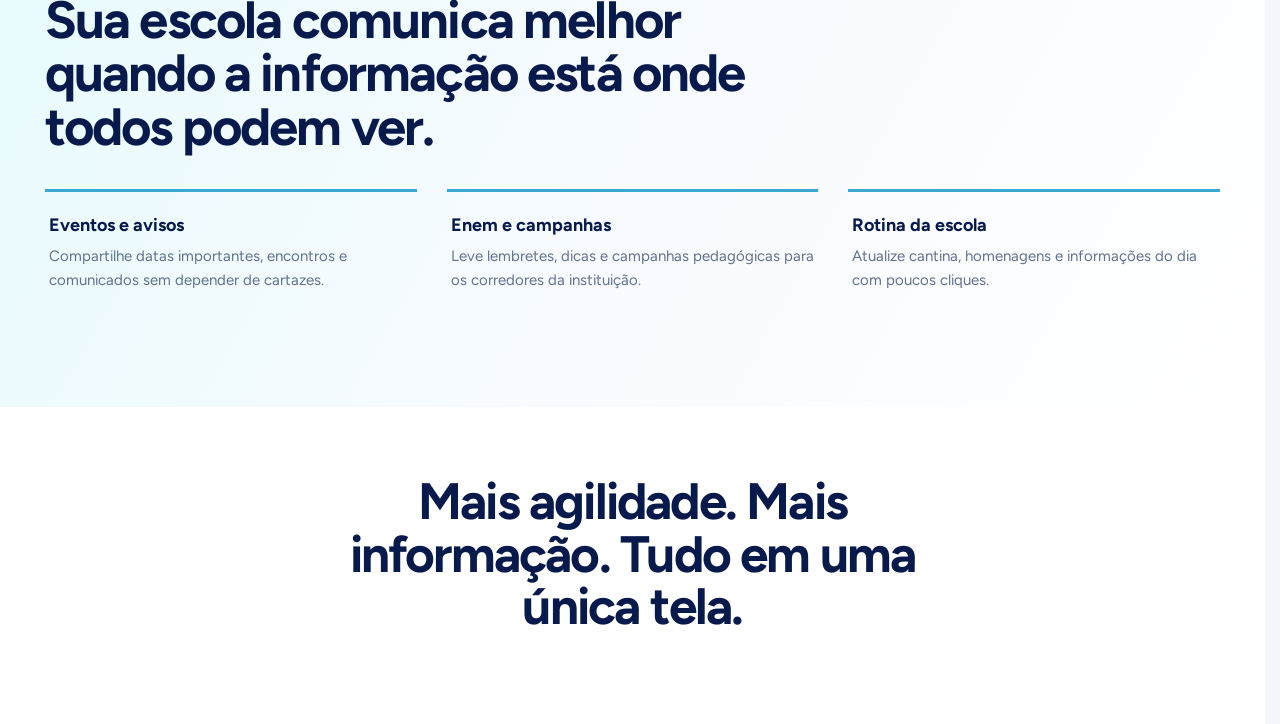
==== commit 98541501: "style: enlarge Tec Escola mobile brand further" ====
--- a/tv-escola.html
+++ b/tv-escola.html
@@ -12,7 +12,7 @@
     <link rel="preconnect" href="https://fonts.googleapis.com" />
     <link rel="preconnect" href="https://fonts.gstatic.com" crossorigin />
     <link href="https://fonts.googleapis.com/css2?family=Figtree:wght@400;500;600;700;800;900&display=swap" rel="stylesheet" />
-    <link rel="stylesheet" href="./styles.css?v=brand-size-20261019-1" />
+    <link rel="stylesheet" href="./styles.css?v=brand-size-20261019-2" />
   </head>
   <body class="tv-school-detail-page">
     <header class="site-header is-scrolled" data-header>
--- a/styles.css
+++ b/styles.css
@@ -522,7 +522,7 @@
   .profile-section::before { width: 100%; }
 }
 @media (max-width: 760px) {
-  .shell { width: min(100% - 32px, 560px); }.section { padding: 78px 0; }.site-header { height: 78px; padding: 0 16px; }.desktop-nav, .header-actions { display: none; }.menu-button { display: block; }.site-header.menu-open { color: var(--white) !important; background: var(--navy) !important; }.site-header.menu-open .brand-logo { filter: brightness(0) invert(1) !important; }.site-header.menu-open .menu-button { color: var(--white) !important; }.site-header.menu-open .desktop-nav { position: absolute; top: 78px; right: 0; left: 0; display: grid; gap: 0; margin: 0; padding: 14px 16px 20px; color: var(--white) !important; background: var(--navy) !important; }.site-header.menu-open .desktop-nav a { padding: 12px 0; color: var(--white) !important; }
+  .shell { width: min(100% - 32px, 560px); }.section { padding: 78px 0; }.site-header { height: 92px; padding: 0 18px; }.desktop-nav, .header-actions { display: none; }.menu-button { display: block; }.site-header.menu-open { color: var(--white) !important; background: var(--navy) !important; }.site-header.menu-open .brand-logo { filter: brightness(0) invert(1) !important; }.site-header.menu-open .menu-button { color: var(--white) !important; }.site-header.menu-open .desktop-nav { position: absolute; top: 92px; right: 0; left: 0; display: grid; gap: 0; margin: 0; padding: 14px 16px 20px; color: var(--white) !important; background: var(--navy) !important; }.site-header.menu-open .desktop-nav a { padding: 12px 0; color: var(--white) !important; }
   .hero { min-height: 0; padding: 118px 0 0; }.hero-grid { display: flex; flex-direction: column; align-items: stretch; gap: 0; padding-bottom: 0; }.hero-copy { padding: 0; transform: none; }.hero-copy h1 { font-size: clamp(46px, 10vw, 70px); }.hero-person { --hero-shift-x: 0px; position: relative; right: auto; bottom: auto; width: calc(100% + 16px); margin-top: auto; margin-right: -16px; margin-left: 0; min-height: 0; aspect-ratio: 16 / 9; align-self: flex-end; opacity: 1; order: 2; }.hero-slides { background: transparent; }.hero-slide img { right: 0; width: 100%; height: 100%; object-position: center bottom; }.hero-slide::after { left: -30%; }.hero-slide[data-hero-slide="0"] img, .hero-slide[data-hero-slide="1"] img, .hero-slide[data-hero-slide="2"] img { object-position: center bottom; }.floating-note { --note-scale: .72; min-width: 126px; max-width: 140px; padding: 8px 9px; gap: 7px; font-size: 9px; }.floating-note b { font-size: 10px; }.note-icon { flex-basis: 24px; width: 24px; height: 24px; border-radius: 7px; font-size: 12px; }.note-notas { top: -46px; left: 0; }.note-comunicacao { top: -46px; right: 0; }.note-tv { top: calc(100% + 26px); right: 0; }.note-financeira { bottom: -54px; left: 0; }.demo-section { order: 3; padding: 56px 0; }.demo-layout { width: min(100% - 32px, 560px); gap: 34px; }.demo-copy { max-width: none; }.demo-copy h2 { font-size: clamp(38px, 10vw, 56px); }.demo-form { padding: 28px; }
   .trust-grid { display: grid; grid-template-columns: 1fr; gap: 18px; padding: 22px 0; }.trust-grid p { margin: 0; }.trust-people { display: grid; grid-template-columns: repeat(2, minmax(0, 1fr)); gap: 14px 28px; justify-content: initial; }.trust-grid span { display: block; font-size: 14px; }
   .intro-grid, .showcase-grid, .differentiator-grid, .mobile-grid { grid-template-columns: 1fr; gap: 40px; }.intro-grid h2 { font-size: clamp(40px, 10vw, 58px); }.feature-grid { grid-template-columns: 1fr; margin-top: 42px; }.feature-card { min-height: 0; }.profile-section::before { width: 100%; opacity: .56; background-position: 28% center; }.profile-section::after { background: linear-gradient(180deg, rgba(7,28,88,.04) 0%, rgba(7,28,88,.07) 56%, rgba(7,28,88,.16) 100%), linear-gradient(90deg, rgba(7,28,88,0) 0%, rgba(7,28,88,.06) 48%, rgba(7,28,88,.7) 100%); }.profile-shell { display: block; min-height: 0; }.profile-section .center-heading { max-width: 620px; margin: 0 0 34px clamp(24px, 8vw, 56px); text-align: left; }.profile-section .center-heading::before { inset: -24% -18% -32% -18%; background: radial-gradient(ellipse 78% 88% at 48% 44%, rgba(7,28,88,.62) 0%, rgba(7,28,88,.34) 50%, rgba(7,28,88,0) 84%); filter: blur(7px); }.profile-grid { display: flex; flex-wrap: wrap; gap: 14px; margin: 0 auto; width: calc(100% - 32px); }.profile-card { flex: 0 0 calc(50% - 7px); min-height: 186px; width: calc(50% - 7px); }.profile-card:last-child { flex-basis: 100%; width: 100%; }.profile-icon { margin-bottom: 24px; }.stacked-panels { --stack-back-inset: 20px; --stack-middle-inset: 10px; min-height: 400px; }.stack-panel { min-height: 220px; }.stack-panel span { margin-bottom: 68px; }.phone-stage { min-height: 560px; }.phone-device { width: min(340px, 82%); }.phone-orbit-one { width: 460px; height: 230px; }.phone-orbit-two { width: 360px; height: 500px; }.phone-orbit-three { width: 220px; height: 440px; }.phone-tabs { max-width: none; }.director-dashboard-frame, .director-dashboard-image { min-height: 430px; }.director-dashboard-image { object-position: 50% 62%; }.footer-grid { grid-template-columns: 1fr; gap: 22px; }.footer-links { justify-content: start; }.footer-bottom { display: grid; gap: 9px; }
@@ -562,10 +562,11 @@
   .site-header { padding-inline: clamp(14px, 4vw, 24px); }
   .brand { gap: 8px; }
   .brand { gap: 10px; }
-  .brand strong { font-size: clamp(23px, 5vw, 27px); }
-  .brand small { font-size: clamp(10px, 2vw, 11px); letter-spacing: .15em; }
-  .brand-logo-frame { width: clamp(48px, 11vw, 54px); height: clamp(38px, 9vw, 44px); flex-basis: clamp(48px, 11vw, 54px); }
-  .brand-logo { left: -18px; width: 88px; height: 44px; }
+  .brand { gap: 12px; }
+  .brand strong { font-size: clamp(28px, 6.2vw, 32px); }
+  .brand small { font-size: clamp(11px, 2.4vw, 13px); letter-spacing: .15em; }
+  .brand-logo-frame { width: clamp(58px, 14vw, 68px); height: clamp(44px, 11vw, 54px); flex-basis: clamp(58px, 14vw, 68px); }
+  .brand-logo { left: -22px; width: 108px; height: 54px; }
   .hero-grid { width: min(calc(100% - clamp(40px, 9vw, 64px)), 560px); }
   .hero-copy { padding-inline: clamp(4px, 2vw, 10px); }
   .hero-copy h1 { font-size: clamp(40px, 8.8vw, 62px); }
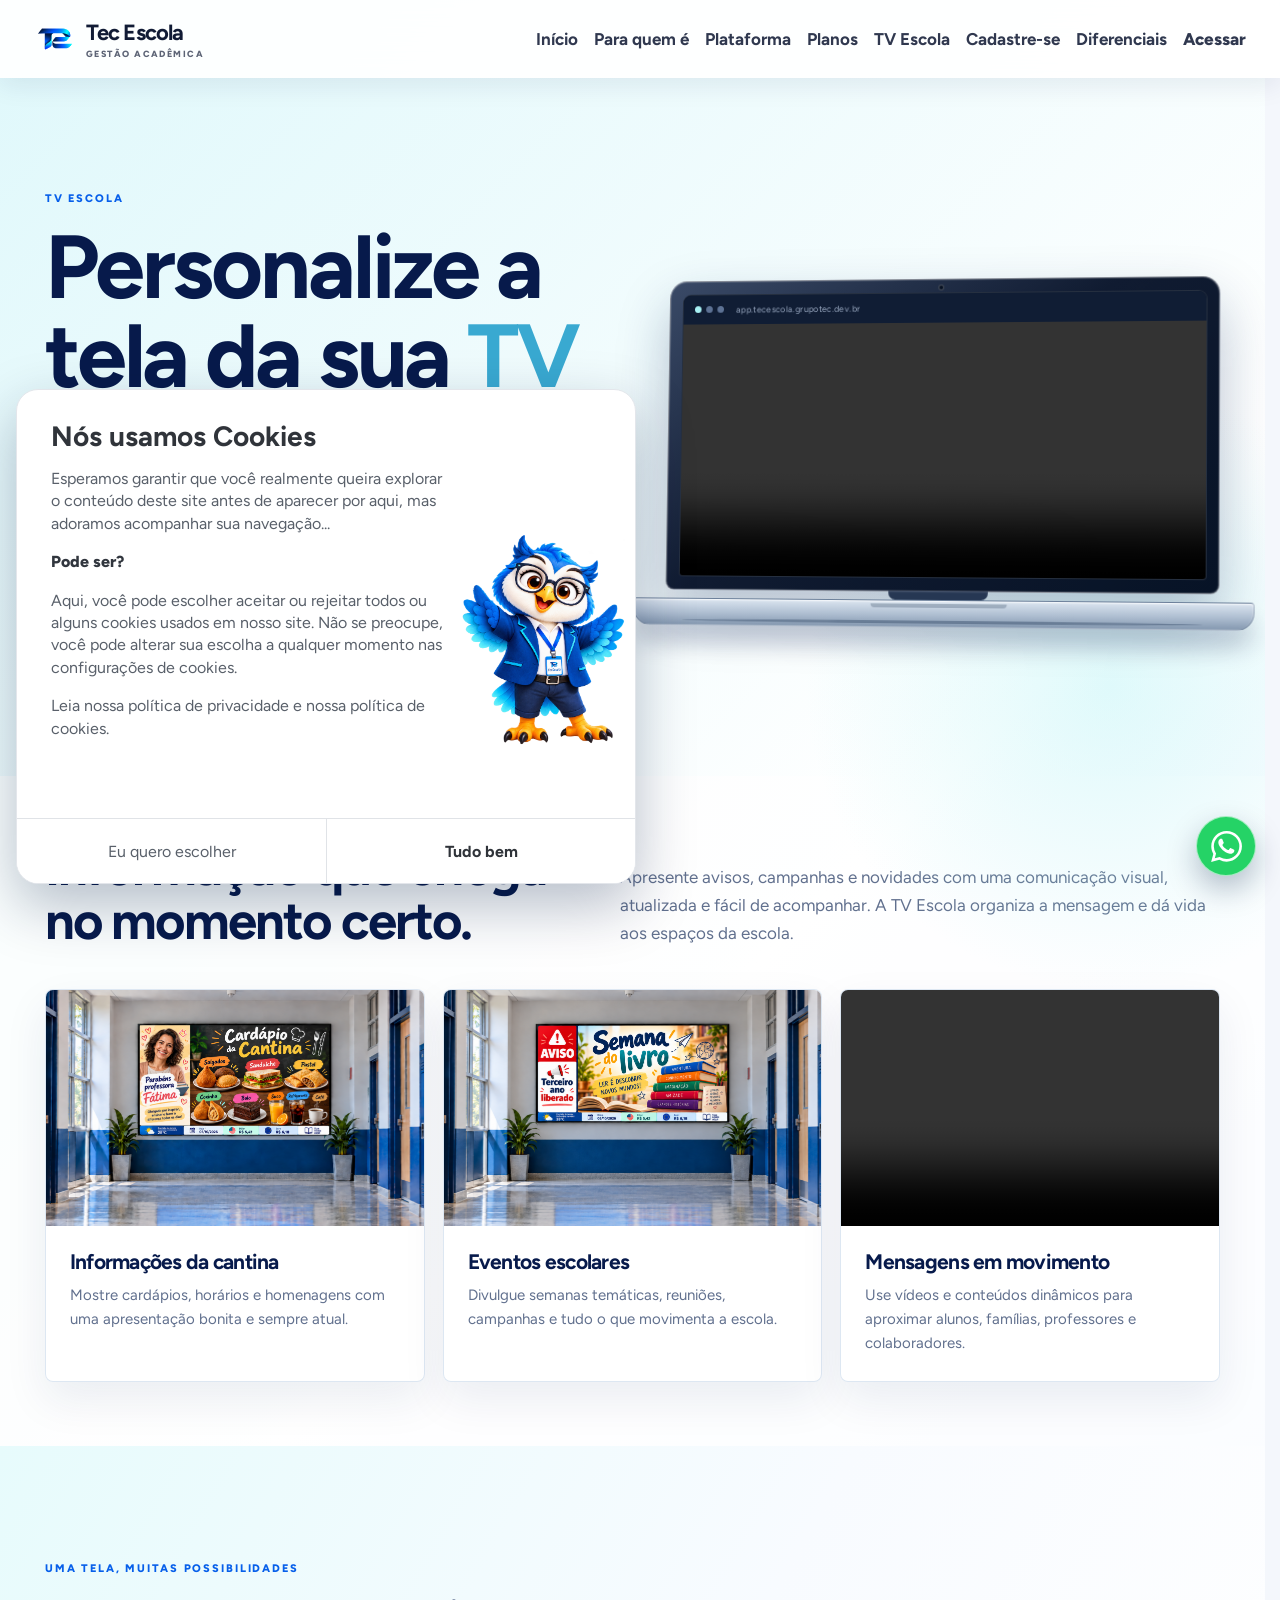
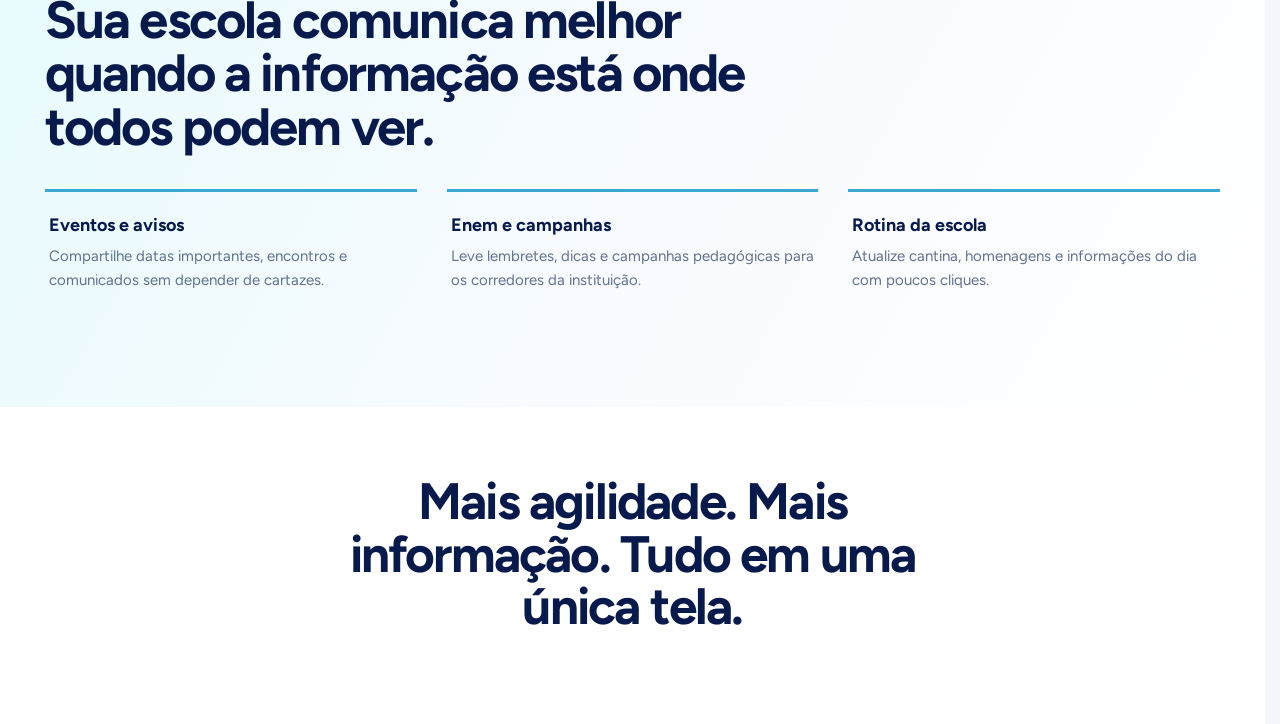
==== commit 0c663381: "chore: refresh brand cache version" ====
--- a/tv-escola.html
+++ b/tv-escola.html
@@ -12,7 +12,7 @@
     <link rel="preconnect" href="https://fonts.googleapis.com" />
     <link rel="preconnect" href="https://fonts.gstatic.com" crossorigin />
     <link href="https://fonts.googleapis.com/css2?family=Figtree:wght@400;500;600;700;800;900&display=swap" rel="stylesheet" />
-    <link rel="stylesheet" href="./styles.css?v=brand-size-20261019-2" />
+    <link rel="stylesheet" href="./styles.css?v=brand-size-20261019-3" />
   </head>
   <body class="tv-school-detail-page">
     <header class="site-header is-scrolled" data-header>
